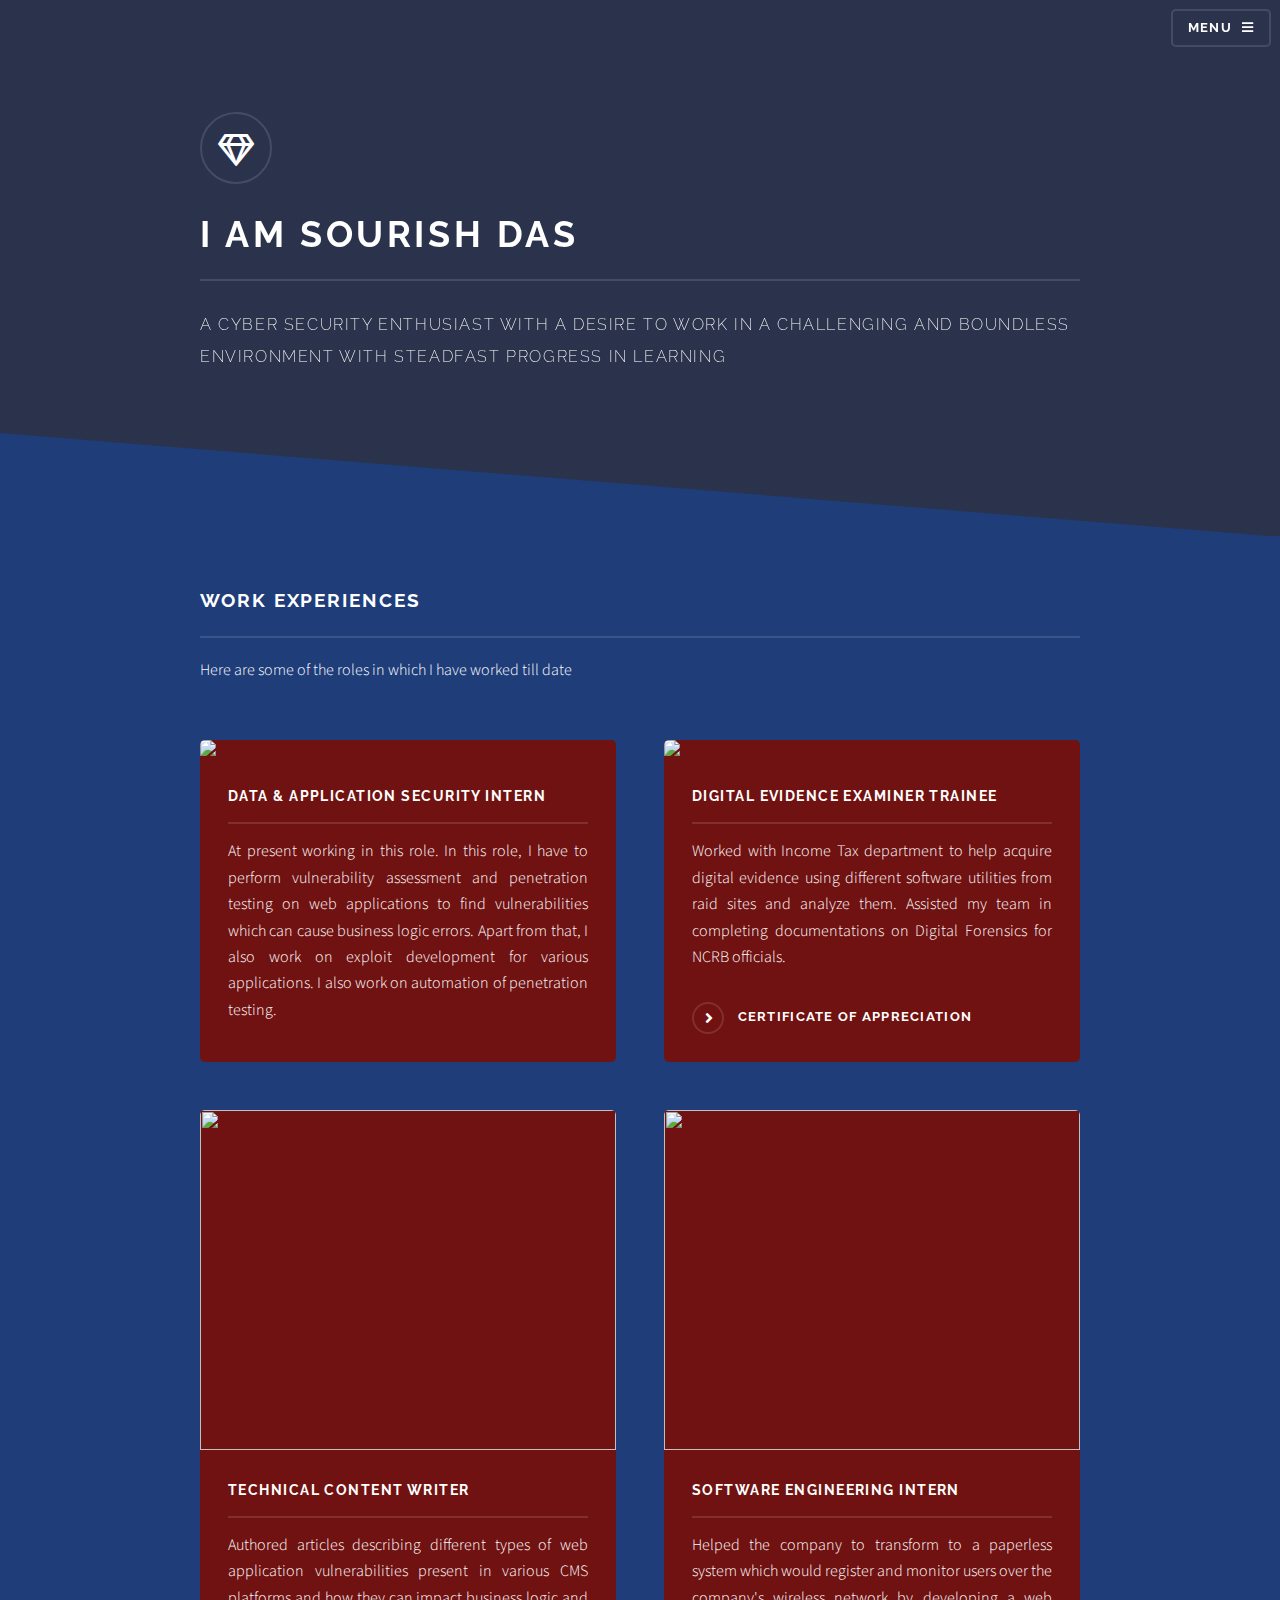
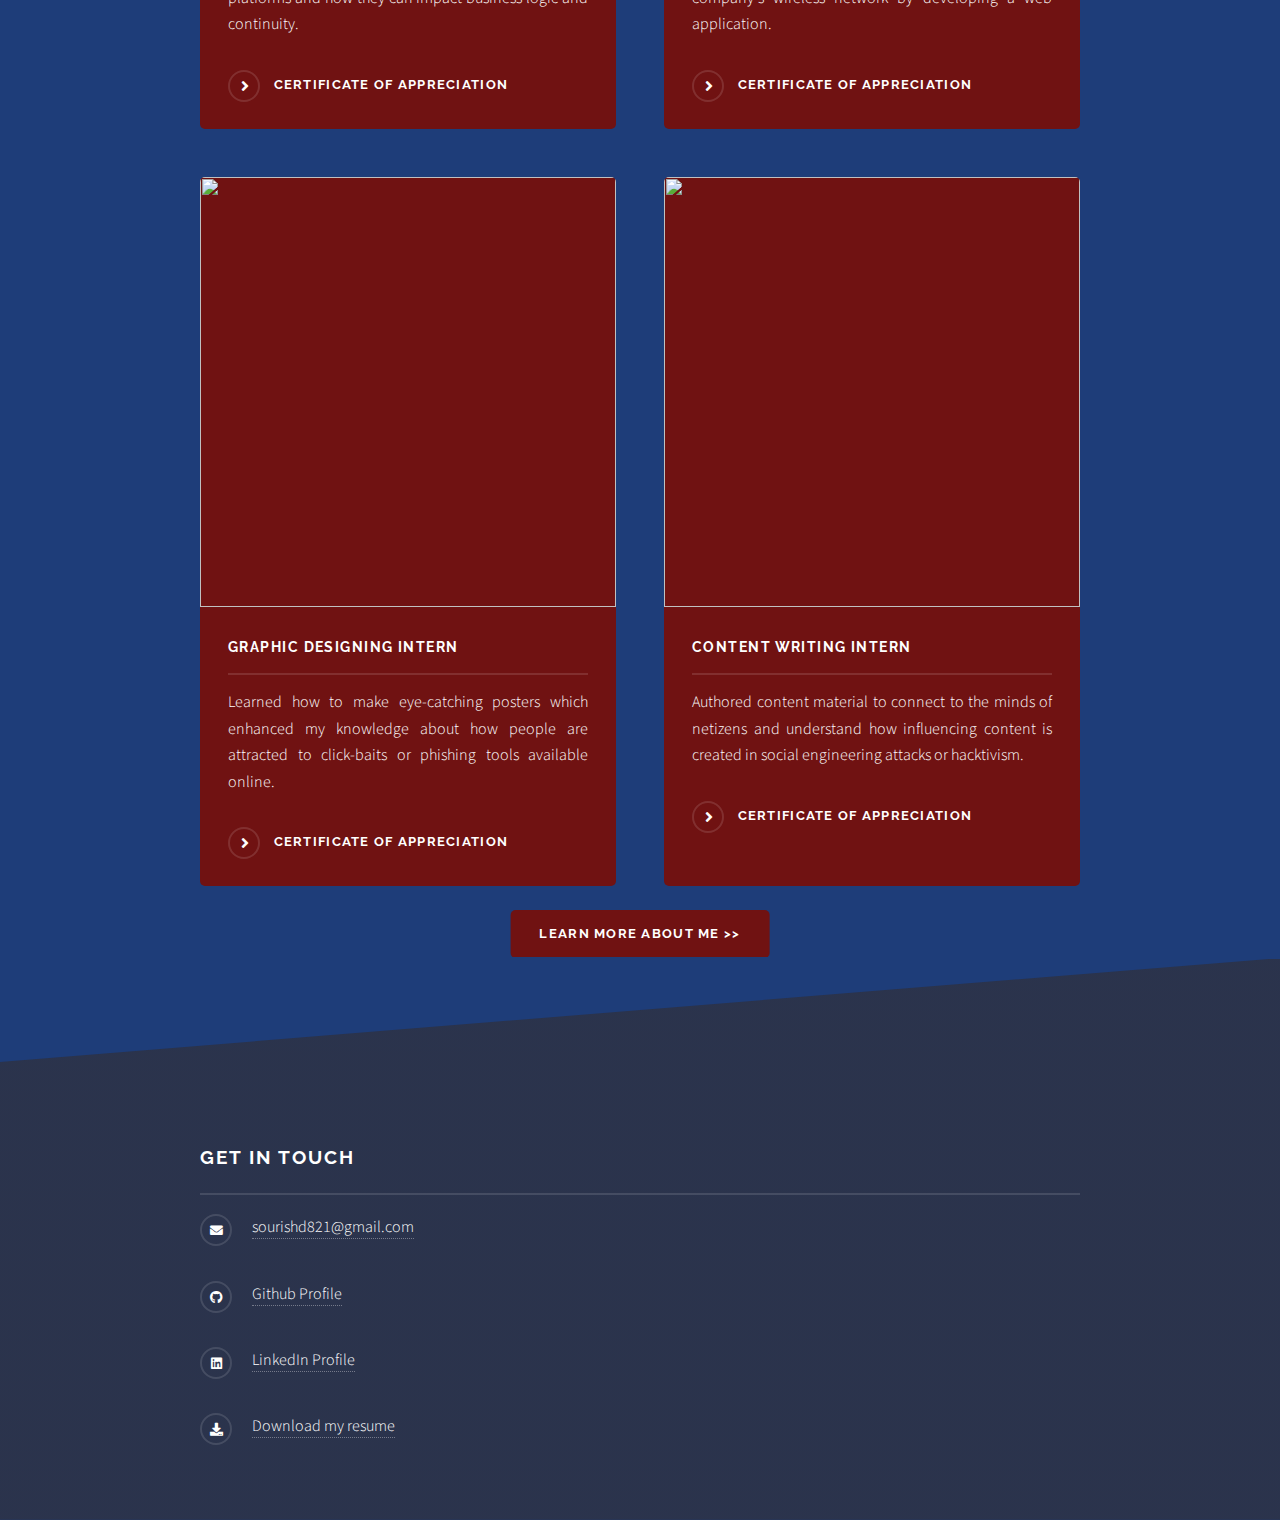
==== index.html @ 416f577c "Initial files" ====
<!DOCTYPE HTML>
<html>
	<head>
		<title>Sourish Das | Digital Portfolio</title>
		<meta charset="utf-8" />
		<meta name="viewport" content="width=device-width, initial-scale=1, user-scalable=no" />
		<link rel="stylesheet" href="assets/css/main.css" />
		<noscript><link rel="stylesheet" href="assets/css/noscript.css" /></noscript>
	</head>
	<body class="is-preload">
		<!-- Page Wrapper -->
		<div id="page-wrapper">
			<!-- Header -->
			<header id="header" class="alt">
				<h1><a href="index.html">Sourish Das | Homepage</a></h1>
				<nav><a href="#menu">Menu</a></nav>
			</header>
			<nav id="menu">
				<div class="inner">
					<h2>Menu</h2>
						<ul class="links">
							<li><a href="#">Homepage</a></li>
							<li><a href="education.html">Education and Position of Responsibilities</a></li>
							<li><a href="projects.html">Projects</a></li>
							<li><a href="certifications_skills.html">Skills and Certifications</a></li>
							<li><a href="volunteer.html">Volunteer Work</a></li>
						</ul>
						<a href="#" class="close">Close</a>
				</div>
			</nav>

			<!-- Banner -->
			<section id="banner">
				<div class="inner">
					<div class="logo"><span class="icon fa-gem"></span></div>
						<h2>I am Sourish Das</h2>
						<p>A cyber security enthusiast with a desire to work in a challenging and boundless environment with steadfast progress in learning</p>
					</div>
				</section>

			<!-- Wrapper -->
			<!-- Four -->
				<section id="four" class="wrapper alt style1">
					<div class="inner">
						<h2 class="major">Work Experiences</h2>
							<p>Here are some of the roles in which I have worked till date</p>
							<section class="features">
								<article>
									<a href="#" class="image"><img src="images/ibm.jpg"/></a>
									<h3 class="major">Data & Application Security Intern</h3>
									<p id="description">At present working in this role. In this role, I have to perform vulnerability assessment and penetration testing on web applications to find vulnerabilities which can cause business logic errors. Apart from that, I also work on exploit development for various applications. I also work on automation of penetration testing.</p>
									<!-- <a href="documents/Internship Certificates_SysTools.jpg" class="special">Certificate of Appreciation</a> -->
								</article>
								<article>
									<a href="#" class="image"><img src="images/systools.jpg"/></a>
									<h3 class="major">Digital Evidence Examiner Trainee</h3>
									<p id="description">Worked with Income Tax department to help acquire digital evidence using different software utilities from raid sites and analyze them. Assisted my team in completing documentations on Digital Forensics for NCRB officials.</p>
									<a href="documents/Internship Certificates_SysTools.jpg" class="special">Certificate of Appreciation</a>
								</article>
								<article>
									<a href="#" class="image"><img src="images/astra.jpg" width="500" height="340"/></a>
									<h3 class="major">Technical Content Writer</h3>
									<p id="description">Authored articles describing different types of web application vulnerabilities present in various CMS platforms and how they can impact business logic and continuity.</p>
									<a href="documents/Astra Security Internship.pdf" class="special">Certificate of Appreciation</a>
								</article>
								<article>
									<a href="#" class="image"><img src="images/nic.jpg" height="340"/></a>
									<h3 class="major">Software Engineering Intern</h3>
									<p id="description">Helped the company to transform to a paperless system which would register and monitor users over the company's wireless network by developing a web application.</p>
									<a href="documents/NIC Internship Certificate.pdf" class="special">Certificate of Appreciation</a>
								</article>
								<article>
									<a href="#" class="image"><img src="images/peerxp.jpg" width="500" height="430"/></a>
									<h3 class="major">Graphic Designing Intern</h3>
									<p id="description">Learned how to make eye-catching posters which enhanced my knowledge about how people are attracted to click-baits or phishing tools available online.</p>
									<a href="documents/PeerXP Internship.pdf" class="special">Certificate of Appreciation</a>
								</article>
								<article>
									<a href="#" class="image"><img src="images/shamoor.jpg" width="500" height="430"/></a>
									<h3 class="major">Content Writing Intern</h3>
									<p id="description">Authored content material to connect to the minds of netizens and understand how influencing content is created in social engineering attacks or hacktivism.</p>
									<a href="documents/Shamoor Internship.pdf" class="special">Certificate of Appreciation</a>
								</article>
								<a href="#menu" class="button primary" style="margin:0;position:absolute;top:98.8%;left:50%;-ms-transform: translate(-50%,-50%); transform: translate(-50%,-50%);">Learn more about me >></a>
							</section>
					</div>
					
				</section>
				
				</section>

				<!-- Footer -->
					<section id="footer">
						<div class="inner">
							<h2 class="major">Get in touch</h2>
							<ul class="contact">
								<li class="icon solid fa-envelope"><a href="mailto:sourishd21@gmail.com">sourishd821@gmail.com</a></li>
								<li class="icon brands fa-github"><a href="https://www.github.com/sdas-ghub98">Github Profile</a></li>
								<li class="icon brands fa-linkedin"><a href="https://www.linkedin.com/in/sclandestined">LinkedIn Profile</a></li>
								<li class="icon solid fa-download"><a href="documents/CV 2020.pdf">Download my resume</a></li>
						</div>
					</section>

			</div>

		<!-- Scripts -->
			<script src="assets/js/jquery.min.js"></script>
			<script src="assets/js/jquery.scrollex.min.js"></script>
			<script src="assets/js/browser.min.js"></script>
			<script src="assets/js/breakpoints.min.js"></script>
			<script src="assets/js/util.js"></script>
			<script src="assets/js/main.js"></script>

	</body>
</html>
---- assets/css/main.css ----
@import url(fontawesome-all.min.css);
@import url("https://fonts.googleapis.com/css?family=Raleway:200,700|Source+Sans+Pro:300,600,300italic,600italic");

html, body, div, span, applet, object,
iframe, h1, h2, h3, h4, h5, h6, p, blockquote,
pre, a, abbr, acronym, address, big, cite,
code, del, dfn, em, img, ins, kbd, q, s, samp,
small, strike, strong, sub, sup, tt, var, b,
u, i, center, dl, dt, dd, ol, ul, li, fieldset,
form, label, legend, table, caption, tbody,
tfoot, thead, tr, th, td, article, aside,
canvas, details, embed, figure, figcaption,
footer, header, hgroup, menu, nav, output, ruby,
section, summary, time, mark, audio, video {
	margin: 0;
	padding: 0;
	border: 0;
	font-size: 100%;
	font: inherit;
	vertical-align: baseline;}

article, aside, details, figcaption, figure,
footer, header, hgroup, menu, nav, section {
	display: block;}

body {
	line-height: 1;
}

ol, ul {
	list-style: none;
}

blockquote, q {
	quotes: none;
}

	blockquote:before, blockquote:after, q:before, q:after {
		content: '';
		content: none;
	}

table {
	border-collapse: collapse;
	border-spacing: 0;
}

body {
	-webkit-text-size-adjust: none;
}

#description
{
	text-align: justify;
}

mark {
	background-color: transparent;
	color: inherit;
}

input::-moz-focus-inner {
	border: 0;
	padding: 0;
}

input, select, textarea {
	-moz-appearance: none;
	-webkit-appearance: none;
	-ms-appearance: none;
	appearance: none;
}

/* Basic */

	@-ms-viewport {
		width: device-width;
	}

	body {
		-ms-overflow-style: scrollbar;
	}

	@media screen and (max-width: 480px) {

		html, body {
			min-width: 320px;
		}

	}

	html {
		box-sizing: border-box;
	}

	*, *:before, *:after {
		box-sizing: inherit;
	}

	body {
		background-color: #1e3d79;
		background-image: linear-gradient(to top, rgba(46, 49, 65, 0.8), rgba(46, 49, 65, 0.8)), url("../../images/background.jpg");
		background-size: auto,
 cover;
		background-attachment: fixed,
 fixed;
		background-position: center,
 center;
	}

		body.is-preload *, body.is-preload *:before, body.is-preload *:after {
			-moz-animation: none !important;
			-webkit-animation: none !important;
			-ms-animation: none !important;
			animation: none !important;
			-moz-transition: none !important;
			-webkit-transition: none !important;
			-ms-transition: none !important;
			transition: none !important;
		}

/* Type */

	body, input, select, textarea {
		color: #ffffff;
		font-family: "Source Sans Pro", Helvetica, sans-serif;
		font-size: 16.5pt;
		font-weight: 300;
		line-height: 1.65;
	}

		@media screen and (max-width: 1680px) {

			body, input, select, textarea {
				font-size: 13pt;
			}

		}

		@media screen and (max-width: 1280px) {

			body, input, select, textarea {
				font-size: 12pt;
			}

		}

		@media screen and (max-width: 980px) {

			body, input, select, textarea {
				font-size: 12pt;
			}

		}

		@media screen and (max-width: 736px) {

			body, input, select, textarea {
				font-size: 12pt;
			}

		}

		@media screen and (max-width: 480px) {

			body, input, select, textarea {
				font-size: 12pt;
			}

		}

	a {
		-moz-transition: color 0.2s ease-in-out, border-bottom-color 0.2s ease-in-out;
		-webkit-transition: color 0.2s ease-in-out, border-bottom-color 0.2s ease-in-out;
		-ms-transition: color 0.2s ease-in-out, border-bottom-color 0.2s ease-in-out;
		transition: color 0.2s ease-in-out, border-bottom-color 0.2s ease-in-out;
		border-bottom: dotted 1px rgba(255, 255, 255, 0.35);
		color: #ffffff;
		text-decoration: none;
	}

		a:hover {
			border-bottom-color: transparent;
			color: #ffffff !important;
		}

		a.special:not(.button) {
			text-decoration: none;
			border-bottom: 0;
			display: block;
			font-family: Raleway, Helvetica, sans-serif;
			font-size: 0.8em;
			font-weight: 700;
			letter-spacing: 0.1em;
			margin: 0 0 2em 0;
			text-transform: uppercase;
		}

			a.special:not(.button):before {
				-moz-osx-font-smoothing: grayscale;
				-webkit-font-smoothing: antialiased;
				display: inline-block;
				font-style: normal;
				font-variant: normal;
				text-rendering: auto;
				line-height: 1;
				text-transform: none !important;
				font-family: 'Font Awesome 5 Free';
				font-weight: 900;
			}

			a.special:not(.button):before {
				-moz-transition: background-color 0.2s ease-in-out;
				-webkit-transition: background-color 0.2s ease-in-out;
				-ms-transition: background-color 0.2s ease-in-out;
				transition: background-color 0.2s ease-in-out;
				border-radius: 100%;
				border: solid 2px rgba(255, 255, 255, 0.125);
				content: '\f105';
				display: inline-block;
				font-size: 1.25em;
				height: 2em;
				line-height: 1.75em;
				margin-right: 0.85em;
				text-align: center;
				text-indent: 0.15em;
				vertical-align: middle;
				width: 2em;
			}

			a.special:not(.button):hover:before {
				background-color: rgba(255, 255, 255, 0.025);
			}

			a.special:not(.button):active:before {
				background-color: rgba(255, 255, 255, 0.075);
			}

	strong, b {
		color: #ffffff;
		font-weight: 600;
	}

	em, i {
		font-style: italic;
	}

	p {
		margin: 0 0 2em 0;
	}

	h1, h2, h3, h4, h5, h6 {
		color: #ffffff;
		font-family: Raleway, Helvetica, sans-serif;
		font-weight: 700;
		letter-spacing: 0.1em;
		margin: 0 0 1em 0;
		text-transform: uppercase;
	}

		h1 a, h2 a, h3 a, h4 a, h5 a, h6 a {
			color: inherit;
			text-decoration: none;
			border-bottom: 0;
		}

		h1 span, h2 span, h3 span, h4 span, h5 span, h6 span {
			font-weight: 200;
		}

		h1.major, h2.major, h3.major, h4.major, h5.major, h6.major {
			padding-bottom: 1em;
			border-bottom: solid 2px rgba(255, 255, 255, 0.125);
		}

	h2 {
		font-size: 1.2em;
	}

	h3 {
		font-size: 0.9em;
	}

	h4 {
		font-size: 0.7em;
	}

	h5 {
		font-size: 0.7em;
	}

	h6 {
		font-size: 0.7em;
	}

	@media screen and (max-width: 736px) {

		h2 {
			font-size: 1em;
		}

		h3 {
			font-size: 0.8em;
		}

	}

	sub {
		font-size: 0.8em;
		position: relative;
		top: 0.5em;
	}

	sup {
		font-size: 0.8em;
		position: relative;
		top: -0.5em;
	}

	blockquote {
		border-left: solid 4px rgba(255, 255, 255, 0.125);
		font-style: italic;
		margin: 0 0 2em 0;
		padding: 0.5em 0 0.5em 2em;
	}

	code {
		background: rgba(255, 255, 255, 0.025);
		border-radius: 5px;
		border: solid 2px rgba(255, 255, 255, 0.125);
		font-family: "Courier New", monospace;
		font-size: 0.9em;
		margin: 0 0.25em;
		padding: 0.25em 0.65em;
	}

	pre {
		-webkit-overflow-scrolling: touch;
		font-family: "Courier New", monospace;
		font-size: 0.9em;
		margin: 0 0 2em 0;
	}

		pre code {
			display: block;
			line-height: 1.75em;
			padding: 1em 1.5em;
			overflow-x: auto;
		}

	hr {
		border: 0;
		border-bottom: solid 2px rgba(255, 255, 255, 0.125);
		margin: 2.5em 0;
	}

		hr.major {
			margin: 4em 0;
		}

	.align-left {
		text-align: left;
	}

	.align-center {
		text-align: center;
	}

	.align-right {
		text-align: right;
	}

/* Row */

	.row {
		display: flex;
		flex-wrap: wrap;
		box-sizing: border-box;
		align-items: stretch;
	}

		.row > * {
			box-sizing: border-box;
		}

		.row.gtr-uniform > * > :last-child {
			margin-bottom: 0;
		}

		.row.aln-left {
			justify-content: flex-start;
		}

		.row.aln-center {
			justify-content: center;
		}

		.row.aln-right {
			justify-content: flex-end;
		}

		.row.aln-top {
			align-items: flex-start;
		}

		.row.aln-middle {
			align-items: center;
		}

		.row.aln-bottom {
			align-items: flex-end;
		}

		.row > .imp {
			order: -1;
		}

		.row > .col-1 {
			width: 8.33333%;
		}

		.row > .off-1 {
			margin-left: 8.33333%;
		}

		.row > .col-2 {
			width: 16.66667%;
		}

		.row > .off-2 {
			margin-left: 16.66667%;
		}

		.row > .col-3 {
			width: 25%;
		}

		.row > .off-3 {
			margin-left: 25%;
		}

		.row > .col-4 {
			width: 33.33333%;
		}

		.row > .off-4 {
			margin-left: 33.33333%;
		}

		.row > .col-5 {
			width: 41.66667%;
		}

		.row > .off-5 {
			margin-left: 41.66667%;
		}

		.row > .col-6 {
			width: 50%;
		}

		.row > .off-6 {
			margin-left: 50%;
		}

		.row > .col-7 {
			width: 58.33333%;
		}

		.row > .off-7 {
			margin-left: 58.33333%;
		}

		.row > .col-8 {
			width: 66.66667%;
		}

		.row > .off-8 {
			margin-left: 66.66667%;
		}

		.row > .col-9 {
			width: 75%;
		}

		.row > .off-9 {
			margin-left: 75%;
		}

		.row > .col-10 {
			width: 83.33333%;
		}

		.row > .off-10 {
			margin-left: 83.33333%;
		}

		.row > .col-11 {
			width: 91.66667%;
		}

		.row > .off-11 {
			margin-left: 91.66667%;
		}

		.row > .col-12 {
			width: 100%;
		}

		.row > .off-12 {
			margin-left: 100%;
		}

		.row.gtr-0 {
			margin-top: 0;
			margin-left: 0em;
		}

			.row.gtr-0 > * {
				padding: 0 0 0 0em;
			}

			.row.gtr-0.gtr-uniform {
				margin-top: 0em;
			}

				.row.gtr-0.gtr-uniform > * {
					padding-top: 0em;
				}

		.row.gtr-25 {
			margin-top: 0;
			margin-left: -0.4375em;
		}

			.row.gtr-25 > * {
				padding: 0 0 0 0.4375em;
			}

			.row.gtr-25.gtr-uniform {
				margin-top: -0.4375em;
			}

				.row.gtr-25.gtr-uniform > * {
					padding-top: 0.4375em;
				}

		.row.gtr-50 {
			margin-top: 0;
			margin-left: -0.875em;
		}

			.row.gtr-50 > * {
				padding: 0 0 0 0.875em;
			}

			.row.gtr-50.gtr-uniform {
				margin-top: -0.875em;
			}

				.row.gtr-50.gtr-uniform > * {
					padding-top: 0.875em;
				}

		.row {
			margin-top: 0;
			margin-left: -1.75em;
		}

			.row > * {
				padding: 0 0 0 1.75em;
			}

			.row.gtr-uniform {
				margin-top: -1.75em;
			}

				.row.gtr-uniform > * {
					padding-top: 1.75em;
				}

		.row.gtr-150 {
			margin-top: 0;
			margin-left: -2.625em;
		}

			.row.gtr-150 > * {
				padding: 0 0 0 2.625em;
			}

			.row.gtr-150.gtr-uniform {
				margin-top: -2.625em;
			}

				.row.gtr-150.gtr-uniform > * {
					padding-top: 2.625em;
				}

		.row.gtr-200 {
			margin-top: 0;
			margin-left: -3.5em;
		}

			.row.gtr-200 > * {
				padding: 0 0 0 3.5em;
			}

			.row.gtr-200.gtr-uniform {
				margin-top: -3.5em;
			}

				.row.gtr-200.gtr-uniform > * {
					padding-top: 3.5em;
				}

		@media screen and (max-width: 1680px) {

			.row {
				display: flex;
				flex-wrap: wrap;
				box-sizing: border-box;
				align-items: stretch;
			}

				.row > * {
					box-sizing: border-box;
				}

				.row.gtr-uniform > * > :last-child {
					margin-bottom: 0;
				}

				.row.aln-left {
					justify-content: flex-start;
				}

				.row.aln-center {
					justify-content: center;
				}

				.row.aln-right {
					justify-content: flex-end;
				}

				.row.aln-top {
					align-items: flex-start;
				}

				.row.aln-middle {
					align-items: center;
				}

				.row.aln-bottom {
					align-items: flex-end;
				}

				.row > .imp-xlarge {
					order: -1;
				}

				.row > .col-1-xlarge {
					width: 8.33333%;
				}

				.row > .off-1-xlarge {
					margin-left: 8.33333%;
				}

				.row > .col-2-xlarge {
					width: 16.66667%;
				}

				.row > .off-2-xlarge {
					margin-left: 16.66667%;
				}

				.row > .col-3-xlarge {
					width: 25%;
				}

				.row > .off-3-xlarge {
					margin-left: 25%;
				}

				.row > .col-4-xlarge {
					width: 33.33333%;
				}

				.row > .off-4-xlarge {
					margin-left: 33.33333%;
				}

				.row > .col-5-xlarge {
					width: 41.66667%;
				}

				.row > .off-5-xlarge {
					margin-left: 41.66667%;
				}

				.row > .col-6-xlarge {
					width: 50%;
				}

				.row > .off-6-xlarge {
					margin-left: 50%;
				}

				.row > .col-7-xlarge {
					width: 58.33333%;
				}

				.row > .off-7-xlarge {
					margin-left: 58.33333%;
				}

				.row > .col-8-xlarge {
					width: 66.66667%;
				}

				.row > .off-8-xlarge {
					margin-left: 66.66667%;
				}

				.row > .col-9-xlarge {
					width: 75%;
				}

				.row > .off-9-xlarge {
					margin-left: 75%;
				}

				.row > .col-10-xlarge {
					width: 83.33333%;
				}

				.row > .off-10-xlarge {
					margin-left: 83.33333%;
				}

				.row > .col-11-xlarge {
					width: 91.66667%;
				}

				.row > .off-11-xlarge {
					margin-left: 91.66667%;
				}

				.row > .col-12-xlarge {
					width: 100%;
				}

				.row > .off-12-xlarge {
					margin-left: 100%;
				}

				.row.gtr-0 {
					margin-top: 0;
					margin-left: 0em;
				}

					.row.gtr-0 > * {
						padding: 0 0 0 0em;
					}

					.row.gtr-0.gtr-uniform {
						margin-top: 0em;
					}

						.row.gtr-0.gtr-uniform > * {
							padding-top: 0em;
						}

				.row.gtr-25 {
					margin-top: 0;
					margin-left: -0.4375em;
				}

					.row.gtr-25 > * {
						padding: 0 0 0 0.4375em;
					}

					.row.gtr-25.gtr-uniform {
						margin-top: -0.4375em;
					}

						.row.gtr-25.gtr-uniform > * {
							padding-top: 0.4375em;
						}

				.row.gtr-50 {
					margin-top: 0;
					margin-left: -0.875em;
				}

					.row.gtr-50 > * {
						padding: 0 0 0 0.875em;
					}

					.row.gtr-50.gtr-uniform {
						margin-top: -0.875em;
					}

						.row.gtr-50.gtr-uniform > * {
							padding-top: 0.875em;
						}

				.row {
					margin-top: 0;
					margin-left: -1.75em;
				}

					.row > * {
						padding: 0 0 0 1.75em;
					}

					.row.gtr-uniform {
						margin-top: -1.75em;
					}

						.row.gtr-uniform > * {
							padding-top: 1.75em;
						}

				.row.gtr-150 {
					margin-top: 0;
					margin-left: -2.625em;
				}

					.row.gtr-150 > * {
						padding: 0 0 0 2.625em;
					}

					.row.gtr-150.gtr-uniform {
						margin-top: -2.625em;
					}

						.row.gtr-150.gtr-uniform > * {
							padding-top: 2.625em;
						}

				.row.gtr-200 {
					margin-top: 0;
					margin-left: -3.5em;
				}

					.row.gtr-200 > * {
						padding: 0 0 0 3.5em;
					}

					.row.gtr-200.gtr-uniform {
						margin-top: -3.5em;
					}

						.row.gtr-200.gtr-uniform > * {
							padding-top: 3.5em;
						}

		}

		@media screen and (max-width: 1280px) {

			.row {
				display: flex;
				flex-wrap: wrap;
				box-sizing: border-box;
				align-items: stretch;
			}

				.row > * {
					box-sizing: border-box;
				}

				.row.gtr-uniform > * > :last-child {
					margin-bottom: 0;
				}

				.row.aln-left {
					justify-content: flex-start;
				}

				.row.aln-center {
					justify-content: center;
				}

				.row.aln-right {
					justify-content: flex-end;
				}

				.row.aln-top {
					align-items: flex-start;
				}

				.row.aln-middle {
					align-items: center;
				}

				.row.aln-bottom {
					align-items: flex-end;
				}

				.row > .imp-large {
					order: -1;
				}

				.row > .col-1-large {
					width: 8.33333%;
				}

				.row > .off-1-large {
					margin-left: 8.33333%;
				}

				.row > .col-2-large {
					width: 16.66667%;
				}

				.row > .off-2-large {
					margin-left: 16.66667%;
				}

				.row > .col-3-large {
					width: 25%;
				}

				.row > .off-3-large {
					margin-left: 25%;
				}

				.row > .col-4-large {
					width: 33.33333%;
				}

				.row > .off-4-large {
					margin-left: 33.33333%;
				}

				.row > .col-5-large {
					width: 41.66667%;
				}

				.row > .off-5-large {
					margin-left: 41.66667%;
				}

				.row > .col-6-large {
					width: 50%;
				}

				.row > .off-6-large {
					margin-left: 50%;
				}

				.row > .col-7-large {
					width: 58.33333%;
				}

				.row > .off-7-large {
					margin-left: 58.33333%;
				}

				.row > .col-8-large {
					width: 66.66667%;
				}

				.row > .off-8-large {
					margin-left: 66.66667%;
				}

				.row > .col-9-large {
					width: 75%;
				}

				.row > .off-9-large {
					margin-left: 75%;
				}

				.row > .col-10-large {
					width: 83.33333%;
				}

				.row > .off-10-large {
					margin-left: 83.33333%;
				}

				.row > .col-11-large {
					width: 91.66667%;
				}

				.row > .off-11-large {
					margin-left: 91.66667%;
				}

				.row > .col-12-large {
					width: 100%;
				}

				.row > .off-12-large {
					margin-left: 100%;
				}

				.row.gtr-0 {
					margin-top: 0;
					margin-left: 0em;
				}

					.row.gtr-0 > * {
						padding: 0 0 0 0em;
					}

					.row.gtr-0.gtr-uniform {
						margin-top: 0em;
					}

						.row.gtr-0.gtr-uniform > * {
							padding-top: 0em;
						}

				.row.gtr-25 {
					margin-top: 0;
					margin-left: -0.4375em;
				}

					.row.gtr-25 > * {
						padding: 0 0 0 0.4375em;
					}

					.row.gtr-25.gtr-uniform {
						margin-top: -0.4375em;
					}

						.row.gtr-25.gtr-uniform > * {
							padding-top: 0.4375em;
						}

				.row.gtr-50 {
					margin-top: 0;
					margin-left: -0.875em;
				}

					.row.gtr-50 > * {
						padding: 0 0 0 0.875em;
					}

					.row.gtr-50.gtr-uniform {
						margin-top: -0.875em;
					}

						.row.gtr-50.gtr-uniform > * {
							padding-top: 0.875em;
						}

				.row {
					margin-top: 0;
					margin-left: -1.75em;
				}

					.row > * {
						padding: 0 0 0 1.75em;
					}

					.row.gtr-uniform {
						margin-top: -1.75em;
					}

						.row.gtr-uniform > * {
							padding-top: 1.75em;
						}

				.row.gtr-150 {
					margin-top: 0;
					margin-left: -2.625em;
				}

					.row.gtr-150 > * {
						padding: 0 0 0 2.625em;
					}

					.row.gtr-150.gtr-uniform {
						margin-top: -2.625em;
					}

						.row.gtr-150.gtr-uniform > * {
							padding-top: 2.625em;
						}

				.row.gtr-200 {
					margin-top: 0;
					margin-left: -3.5em;
				}

					.row.gtr-200 > * {
						padding: 0 0 0 3.5em;
					}

					.row.gtr-200.gtr-uniform {
						margin-top: -3.5em;
					}

						.row.gtr-200.gtr-uniform > * {
							padding-top: 3.5em;
						}

		}

		@media screen and (max-width: 980px) {

			.row {
				display: flex;
				flex-wrap: wrap;
				box-sizing: border-box;
				align-items: stretch;
			}

				.row > * {
					box-sizing: border-box;
				}

				.row.gtr-uniform > * > :last-child {
					margin-bottom: 0;
				}

				.row.aln-left {
					justify-content: flex-start;
				}

				.row.aln-center {
					justify-content: center;
				}

				.row.aln-right {
					justify-content: flex-end;
				}

				.row.aln-top {
					align-items: flex-start;
				}

				.row.aln-middle {
					align-items: center;
				}

				.row.aln-bottom {
					align-items: flex-end;
				}

				.row > .imp-medium {
					order: -1;
				}

				.row > .col-1-medium {
					width: 8.33333%;
				}

				.row > .off-1-medium {
					margin-left: 8.33333%;
				}

				.row > .col-2-medium {
					width: 16.66667%;
				}

				.row > .off-2-medium {
					margin-left: 16.66667%;
				}

				.row > .col-3-medium {
					width: 25%;
				}

				.row > .off-3-medium {
					margin-left: 25%;
				}

				.row > .col-4-medium {
					width: 33.33333%;
				}

				.row > .off-4-medium {
					margin-left: 33.33333%;
				}

				.row > .col-5-medium {
					width: 41.66667%;
				}

				.row > .off-5-medium {
					margin-left: 41.66667%;
				}

				.row > .col-6-medium {
					width: 50%;
				}

				.row > .off-6-medium {
					margin-left: 50%;
				}

				.row > .col-7-medium {
					width: 58.33333%;
				}

				.row > .off-7-medium {
					margin-left: 58.33333%;
				}

				.row > .col-8-medium {
					width: 66.66667%;
				}

				.row > .off-8-medium {
					margin-left: 66.66667%;
				}

				.row > .col-9-medium {
					width: 75%;
				}

				.row > .off-9-medium {
					margin-left: 75%;
				}

				.row > .col-10-medium {
					width: 83.33333%;
				}

				.row > .off-10-medium {
					margin-left: 83.33333%;
				}

				.row > .col-11-medium {
					width: 91.66667%;
				}

				.row > .off-11-medium {
					margin-left: 91.66667%;
				}

				.row > .col-12-medium {
					width: 100%;
				}

				.row > .off-12-medium {
					margin-left: 100%;
				}

				.row.gtr-0 {
					margin-top: 0;
					margin-left: 0em;
				}

					.row.gtr-0 > * {
						padding: 0 0 0 0em;
					}

					.row.gtr-0.gtr-uniform {
						margin-top: 0em;
					}

						.row.gtr-0.gtr-uniform > * {
							padding-top: 0em;
						}

				.row.gtr-25 {
					margin-top: 0;
					margin-left: -0.4375em;
				}

					.row.gtr-25 > * {
						padding: 0 0 0 0.4375em;
					}

					.row.gtr-25.gtr-uniform {
						margin-top: -0.4375em;
					}

						.row.gtr-25.gtr-uniform > * {
							padding-top: 0.4375em;
						}

				.row.gtr-50 {
					margin-top: 0;
					margin-left: -0.875em;
				}

					.row.gtr-50 > * {
						padding: 0 0 0 0.875em;
					}

					.row.gtr-50.gtr-uniform {
						margin-top: -0.875em;
					}

						.row.gtr-50.gtr-uniform > * {
							padding-top: 0.875em;
						}

				.row {
					margin-top: 0;
					margin-left: -1.75em;
				}

					.row > * {
						padding: 0 0 0 1.75em;
					}

					.row.gtr-uniform {
						margin-top: -1.75em;
					}

						.row.gtr-uniform > * {
							padding-top: 1.75em;
						}

				.row.gtr-150 {
					margin-top: 0;
					margin-left: -2.625em;
				}

					.row.gtr-150 > * {
						padding: 0 0 0 2.625em;
					}

					.row.gtr-150.gtr-uniform {
						margin-top: -2.625em;
					}

						.row.gtr-150.gtr-uniform > * {
							padding-top: 2.625em;
						}

				.row.gtr-200 {
					margin-top: 0;
					margin-left: -3.5em;
				}

					.row.gtr-200 > * {
						padding: 0 0 0 3.5em;
					}

					.row.gtr-200.gtr-uniform {
						margin-top: -3.5em;
					}

						.row.gtr-200.gtr-uniform > * {
							padding-top: 3.5em;
						}

		}

		@media screen and (max-width: 736px) {

			.row {
				display: flex;
				flex-wrap: wrap;
				box-sizing: border-box;
				align-items: stretch;
			}

				.row > * {
					box-sizing: border-box;
				}

				.row.gtr-uniform > * > :last-child {
					margin-bottom: 0;
				}

				.row.aln-left {
					justify-content: flex-start;
				}

				.row.aln-center {
					justify-content: center;
				}

				.row.aln-right {
					justify-content: flex-end;
				}

				.row.aln-top {
					align-items: flex-start;
				}

				.row.aln-middle {
					align-items: center;
				}

				.row.aln-bottom {
					align-items: flex-end;
				}

				.row > .imp-small {
					order: -1;
				}

				.row > .col-1-small {
					width: 8.33333%;
				}

				.row > .off-1-small {
					margin-left: 8.33333%;
				}

				.row > .col-2-small {
					width: 16.66667%;
				}

				.row > .off-2-small {
					margin-left: 16.66667%;
				}

				.row > .col-3-small {
					width: 25%;
				}

				.row > .off-3-small {
					margin-left: 25%;
				}

				.row > .col-4-small {
					width: 33.33333%;
				}

				.row > .off-4-small {
					margin-left: 33.33333%;
				}

				.row > .col-5-small {
					width: 41.66667%;
				}

				.row > .off-5-small {
					margin-left: 41.66667%;
				}

				.row > .col-6-small {
					width: 50%;
				}

				.row > .off-6-small {
					margin-left: 50%;
				}

				.row > .col-7-small {
					width: 58.33333%;
				}

				.row > .off-7-small {
					margin-left: 58.33333%;
				}

				.row > .col-8-small {
					width: 66.66667%;
				}

				.row > .off-8-small {
					margin-left: 66.66667%;
				}

				.row > .col-9-small {
					width: 75%;
				}

				.row > .off-9-small {
					margin-left: 75%;
				}

				.row > .col-10-small {
					width: 83.33333%;
				}

				.row > .off-10-small {
					margin-left: 83.33333%;
				}

				.row > .col-11-small {
					width: 91.66667%;
				}

				.row > .off-11-small {
					margin-left: 91.66667%;
				}

				.row > .col-12-small {
					width: 100%;
				}

				.row > .off-12-small {
					margin-left: 100%;
				}

				.row.gtr-0 {
					margin-top: 0;
					margin-left: 0em;
				}

					.row.gtr-0 > * {
						padding: 0 0 0 0em;
					}

					.row.gtr-0.gtr-uniform {
						margin-top: 0em;
					}

						.row.gtr-0.gtr-uniform > * {
							padding-top: 0em;
						}

				.row.gtr-25 {
					margin-top: 0;
					margin-left: -0.3125em;
				}

					.row.gtr-25 > * {
						padding: 0 0 0 0.3125em;
					}

					.row.gtr-25.gtr-uniform {
						margin-top: -0.3125em;
					}

						.row.gtr-25.gtr-uniform > * {
							padding-top: 0.3125em;
						}

				.row.gtr-50 {
					margin-top: 0;
					margin-left: -0.625em;
				}

					.row.gtr-50 > * {
						padding: 0 0 0 0.625em;
					}

					.row.gtr-50.gtr-uniform {
						margin-top: -0.625em;
					}

						.row.gtr-50.gtr-uniform > * {
							padding-top: 0.625em;
						}

				.row {
					margin-top: 0;
					margin-left: -1.25em;
				}

					.row > * {
						padding: 0 0 0 1.25em;
					}

					.row.gtr-uniform {
						margin-top: -1.25em;
					}

						.row.gtr-uniform > * {
							padding-top: 1.25em;
						}

				.row.gtr-150 {
					margin-top: 0;
					margin-left: -1.875em;
				}

					.row.gtr-150 > * {
						padding: 0 0 0 1.875em;
					}

					.row.gtr-150.gtr-uniform {
						margin-top: -1.875em;
					}

						.row.gtr-150.gtr-uniform > * {
							padding-top: 1.875em;
						}

				.row.gtr-200 {
					margin-top: 0;
					margin-left: -2.5em;
				}

					.row.gtr-200 > * {
						padding: 0 0 0 2.5em;
					}

					.row.gtr-200.gtr-uniform {
						margin-top: -2.5em;
					}

						.row.gtr-200.gtr-uniform > * {
							padding-top: 2.5em;
						}

		}

		@media screen and (max-width: 480px) {

			.row {
				display: flex;
				flex-wrap: wrap;
				box-sizing: border-box;
				align-items: stretch;
			}

				.row > * {
					box-sizing: border-box;
				}

				.row.gtr-uniform > * > :last-child {
					margin-bottom: 0;
				}

				.row.aln-left {
					justify-content: flex-start;
				}

				.row.aln-center {
					justify-content: center;
				}

				.row.aln-right {
					justify-content: flex-end;
				}

				.row.aln-top {
					align-items: flex-start;
				}

				.row.aln-middle {
					align-items: center;
				}

				.row.aln-bottom {
					align-items: flex-end;
				}

				.row > .imp-xsmall {
					order: -1;
				}

				.row > .col-1-xsmall {
					width: 8.33333%;
				}

				.row > .off-1-xsmall {
					margin-left: 8.33333%;
				}

				.row > .col-2-xsmall {
					width: 16.66667%;
				}

				.row > .off-2-xsmall {
					margin-left: 16.66667%;
				}

				.row > .col-3-xsmall {
					width: 25%;
				}

				.row > .off-3-xsmall {
					margin-left: 25%;
				}

				.row > .col-4-xsmall {
					width: 33.33333%;
				}

				.row > .off-4-xsmall {
					margin-left: 33.33333%;
				}

				.row > .col-5-xsmall {
					width: 41.66667%;
				}

				.row > .off-5-xsmall {
					margin-left: 41.66667%;
				}

				.row > .col-6-xsmall {
					width: 50%;
				}

				.row > .off-6-xsmall {
					margin-left: 50%;
				}

				.row > .col-7-xsmall {
					width: 58.33333%;
				}

				.row > .off-7-xsmall {
					margin-left: 58.33333%;
				}

				.row > .col-8-xsmall {
					width: 66.66667%;
				}

				.row > .off-8-xsmall {
					margin-left: 66.66667%;
				}

				.row > .col-9-xsmall {
					width: 75%;
				}

				.row > .off-9-xsmall {
					margin-left: 75%;
				}

				.row > .col-10-xsmall {
					width: 83.33333%;
				}

				.row > .off-10-xsmall {
					margin-left: 83.33333%;
				}

				.row > .col-11-xsmall {
					width: 91.66667%;
				}

				.row > .off-11-xsmall {
					margin-left: 91.66667%;
				}

				.row > .col-12-xsmall {
					width: 100%;
				}

				.row > .off-12-xsmall {
					margin-left: 100%;
				}

				.row.gtr-0 {
					margin-top: 0;
					margin-left: 0em;
				}

					.row.gtr-0 > * {
						padding: 0 0 0 0em;
					}

					.row.gtr-0.gtr-uniform {
						margin-top: 0em;
					}

						.row.gtr-0.gtr-uniform > * {
							padding-top: 0em;
						}

				.row.gtr-25 {
					margin-top: 0;
					margin-left: -0.3125em;
				}

					.row.gtr-25 > * {
						padding: 0 0 0 0.3125em;
					}

					.row.gtr-25.gtr-uniform {
						margin-top: -0.3125em;
					}

						.row.gtr-25.gtr-uniform > * {
							padding-top: 0.3125em;
						}

				.row.gtr-50 {
					margin-top: 0;
					margin-left: -0.625em;
				}

					.row.gtr-50 > * {
						padding: 0 0 0 0.625em;
					}

					.row.gtr-50.gtr-uniform {
						margin-top: -0.625em;
					}

						.row.gtr-50.gtr-uniform > * {
							padding-top: 0.625em;
						}

				.row {
					margin-top: 0;
					margin-left: -1.25em;
				}

					.row > * {
						padding: 0 0 0 1.25em;
					}

					.row.gtr-uniform {
						margin-top: -1.25em;
					}

						.row.gtr-uniform > * {
							padding-top: 1.25em;
						}

				.row.gtr-150 {
					margin-top: 0;
					margin-left: -1.875em;
				}

					.row.gtr-150 > * {
						padding: 0 0 0 1.875em;
					}

					.row.gtr-150.gtr-uniform {
						margin-top: -1.875em;
					}

						.row.gtr-150.gtr-uniform > * {
							padding-top: 1.875em;
						}

				.row.gtr-200 {
					margin-top: 0;
					margin-left: -2.5em;
				}

					.row.gtr-200 > * {
						padding: 0 0 0 2.5em;
					}

					.row.gtr-200.gtr-uniform {
						margin-top: -2.5em;
					}

						.row.gtr-200.gtr-uniform > * {
							padding-top: 2.5em;
						}

		}

		@media screen and (max-width: 360px) {

			.row {
				display: flex;
				flex-wrap: wrap;
				box-sizing: border-box;
				align-items: stretch;
			}

				.row > * {
					box-sizing: border-box;
				}

				.row.gtr-uniform > * > :last-child {
					margin-bottom: 0;
				}

				.row.aln-left {
					justify-content: flex-start;
				}

				.row.aln-center {
					justify-content: center;
				}

				.row.aln-right {
					justify-content: flex-end;
				}

				.row.aln-top {
					align-items: flex-start;
				}

				.row.aln-middle {
					align-items: center;
				}

				.row.aln-bottom {
					align-items: flex-end;
				}

				.row > .imp-xxsmall {
					order: -1;
				}

				.row > .col-1-xxsmall {
					width: 8.33333%;
				}

				.row > .off-1-xxsmall {
					margin-left: 8.33333%;
				}

				.row > .col-2-xxsmall {
					width: 16.66667%;
				}

				.row > .off-2-xxsmall {
					margin-left: 16.66667%;
				}

				.row > .col-3-xxsmall {
					width: 25%;
				}

				.row > .off-3-xxsmall {
					margin-left: 25%;
				}

				.row > .col-4-xxsmall {
					width: 33.33333%;
				}

				.row > .off-4-xxsmall {
					margin-left: 33.33333%;
				}

				.row > .col-5-xxsmall {
					width: 41.66667%;
				}

				.row > .off-5-xxsmall {
					margin-left: 41.66667%;
				}

				.row > .col-6-xxsmall {
					width: 50%;
				}

				.row > .off-6-xxsmall {
					margin-left: 50%;
				}

				.row > .col-7-xxsmall {
					width: 58.33333%;
				}

				.row > .off-7-xxsmall {
					margin-left: 58.33333%;
				}

				.row > .col-8-xxsmall {
					width: 66.66667%;
				}

				.row > .off-8-xxsmall {
					margin-left: 66.66667%;
				}

				.row > .col-9-xxsmall {
					width: 75%;
				}

				.row > .off-9-xxsmall {
					margin-left: 75%;
				}

				.row > .col-10-xxsmall {
					width: 83.33333%;
				}

				.row > .off-10-xxsmall {
					margin-left: 83.33333%;
				}

				.row > .col-11-xxsmall {
					width: 91.66667%;
				}

				.row > .off-11-xxsmall {
					margin-left: 91.66667%;
				}

				.row > .col-12-xxsmall {
					width: 100%;
				}

				.row > .off-12-xxsmall {
					margin-left: 100%;
				}

				.row.gtr-0 {
					margin-top: 0;
					margin-left: 0em;
				}

					.row.gtr-0 > * {
						padding: 0 0 0 0em;
					}

					.row.gtr-0.gtr-uniform {
						margin-top: 0em;
					}

						.row.gtr-0.gtr-uniform > * {
							padding-top: 0em;
						}

				.row.gtr-25 {
					margin-top: 0;
					margin-left: -0.3125em;
				}

					.row.gtr-25 > * {
						padding: 0 0 0 0.3125em;
					}

					.row.gtr-25.gtr-uniform {
						margin-top: -0.3125em;
					}

						.row.gtr-25.gtr-uniform > * {
							padding-top: 0.3125em;
						}

				.row.gtr-50 {
					margin-top: 0;
					margin-left: -0.625em;
				}

					.row.gtr-50 > * {
						padding: 0 0 0 0.625em;
					}

					.row.gtr-50.gtr-uniform {
						margin-top: -0.625em;
					}

						.row.gtr-50.gtr-uniform > * {
							padding-top: 0.625em;
						}

				.row {
					margin-top: 0;
					margin-left: -1.25em;
				}

					.row > * {
						padding: 0 0 0 1.25em;
					}

					.row.gtr-uniform {
						margin-top: -1.25em;
					}

						.row.gtr-uniform > * {
							padding-top: 1.25em;
						}

				.row.gtr-150 {
					margin-top: 0;
					margin-left: -1.875em;
				}

					.row.gtr-150 > * {
						padding: 0 0 0 1.875em;
					}

					.row.gtr-150.gtr-uniform {
						margin-top: -1.875em;
					}

						.row.gtr-150.gtr-uniform > * {
							padding-top: 1.875em;
						}

				.row.gtr-200 {
					margin-top: 0;
					margin-left: -2.5em;
				}

					.row.gtr-200 > * {
						padding: 0 0 0 2.5em;
					}

					.row.gtr-200.gtr-uniform {
						margin-top: -2.5em;
					}

						.row.gtr-200.gtr-uniform > * {
							padding-top: 2.5em;
						}

		}

/* Section/Article */

	section.special, article.special {
		text-align: center;
	}

/* Form */

	form {
		margin: 0 0 2em 0;
	}

		form > :last-child {
			margin-bottom: 0;
		}

		form > .fields {
			display: -moz-flex;
			display: -webkit-flex;
			display: -ms-flex;
			display: flex;
			-moz-flex-wrap: wrap;
			-webkit-flex-wrap: wrap;
			-ms-flex-wrap: wrap;
			flex-wrap: wrap;
			width: calc(100% + 3em);
			margin: -1.5em 0 2em -1.5em;
		}

			form > .fields > .field {
				-moz-flex-grow: 0;
				-webkit-flex-grow: 0;
				-ms-flex-grow: 0;
				flex-grow: 0;
				-moz-flex-shrink: 0;
				-webkit-flex-shrink: 0;
				-ms-flex-shrink: 0;
				flex-shrink: 0;
				padding: 1.5em 0 0 1.5em;
				width: calc(100% - 1.5em);
			}

				form > .fields > .field.half {
					width: calc(50% - 0.75em);
				}

				form > .fields > .field.third {
					width: calc(100%/3 - 0.5em);
				}

				form > .fields > .field.quarter {
					width: calc(25% - 0.375em);
				}

		@media screen and (max-width: 480px) {

			form > .fields {
				width: calc(100% + 3em);
				margin: -1.5em 0 2em -1.5em;
			}

				form > .fields > .field {
					padding: 1.5em 0 0 1.5em;
					width: calc(100% - 1.5em);
				}

					form > .fields > .field.half {
						width: calc(100% - 1.5em);
					}

					form > .fields > .field.third {
						width: calc(100% - 1.5em);
					}

					form > .fields > .field.quarter {
						width: calc(100% - 1.5em);
					}

		}

	label {
		color: #ffffff;
		display: block;
		font-family: Raleway, Helvetica, sans-serif;
		font-size: 0.8em;
		font-weight: 700;
		letter-spacing: 0.1em;
		margin: 0 0 0.7em 0;
		text-transform: uppercase;
	}

	input[type="text"],
	input[type="password"],
	input[type="email"],
	input[type="tel"],
	select,
	textarea {
		-moz-appearance: none;
		-webkit-appearance: none;
		-ms-appearance: none;
		appearance: none;
		background: rgba(255, 255, 255, 0.025);
		border-radius: 5px;
		border: none;
		border: solid 2px rgba(255, 255, 255, 0.125);
		color: inherit;
		display: block;
		outline: 0;
		padding: 0 1em;
		text-decoration: none;
		width: 100%;
	}

		input[type="text"]:invalid,
		input[type="password"]:invalid,
		input[type="email"]:invalid,
		input[type="tel"]:invalid,
		select:invalid,
		textarea:invalid {
			box-shadow: none;
		}

		input[type="text"]:focus,
		input[type="password"]:focus,
		input[type="email"]:focus,
		input[type="tel"]:focus,
		select:focus,
		textarea:focus {
			border-color: #5b6ba6;
		}

	select {
		background-image: url("data:image/svg+xml;charset=utf8,%3Csvg xmlns='http://www.w3.org/2000/svg' width='40' height='40' preserveAspectRatio='none' viewBox='0 0 40 40'%3E%3Cpath d='M9.4,12.3l10.4,10.4l10.4-10.4c0.2-0.2,0.5-0.4,0.9-0.4c0.3,0,0.6,0.1,0.9,0.4l3.3,3.3c0.2,0.2,0.4,0.5,0.4,0.9 c0,0.4-0.1,0.6-0.4,0.9L20.7,31.9c-0.2,0.2-0.5,0.4-0.9,0.4c-0.3,0-0.6-0.1-0.9-0.4L4.3,17.3c-0.2-0.2-0.4-0.5-0.4-0.9 c0-0.4,0.1-0.6,0.4-0.9l3.3-3.3c0.2-0.2,0.5-0.4,0.9-0.4S9.1,12.1,9.4,12.3z' fill='rgba(255, 255, 255, 0.125)' /%3E%3C/svg%3E");
		background-size: 1.25rem;
		background-repeat: no-repeat;
		background-position: calc(100% - 1rem) center;
		height: 2.75em;
		padding-right: 2.75em;
		text-overflow: ellipsis;
	}

		select option {
			color: #ffffff;
			background: #1e3d79;
		}

		select:focus::-ms-value {
			background-color: transparent;
		}

		select::-ms-expand {
			display: none;
		}

	input[type="text"],
	input[type="password"],
	input[type="email"],
	select {
		height: 2.75em;
	}

	textarea {
		padding: 0.75em 1em;
	}

	input[type="checkbox"],
	input[type="radio"] {
		-moz-appearance: none;
		-webkit-appearance: none;
		-ms-appearance: none;
		appearance: none;
		display: block;
		float: left;
		margin-right: -2em;
		opacity: 0;
		width: 1em;
		z-index: -1;
	}

		input[type="checkbox"] + label,
		input[type="radio"] + label {
			text-decoration: none;
			color: #ffffff;
			cursor: pointer;
			display: inline-block;
			font-size: 1em;
			font-family: "Source Sans Pro", Helvetica, sans-serif;
			text-transform: none;
			letter-spacing: 0;
			font-weight: 300;
			padding-left: 2.4em;
			padding-right: 0.75em;
			position: relative;
		}

			input[type="checkbox"] + label:before,
			input[type="radio"] + label:before {
				-moz-osx-font-smoothing: grayscale;
				-webkit-font-smoothing: antialiased;
				display: inline-block;
				font-style: normal;
				font-variant: normal;
				text-rendering: auto;
				line-height: 1;
				text-transform: none !important;
				font-family: 'Font Awesome 5 Free';
				font-weight: 900;
			}

			input[type="checkbox"] + label:before,
			input[type="radio"] + label:before {
				background: rgba(255, 255, 255, 0.025);
				border-radius: 5px;
				border: solid 2px rgba(255, 255, 255, 0.125);
				content: '';
				display: inline-block;
				font-size: 0.8em;
				height: 2.0625em;
				left: 0;
				line-height: 2.0625em;
				position: absolute;
				text-align: center;
				top: 0;
				width: 2.0625em;
			}

		input[type="checkbox"]:checked + label:before,
		input[type="radio"]:checked + label:before {
			background: #ffffff;
			border-color: #ffffff;
			content: '\f00c';
			color: #1e3d79;
		}

		input[type="checkbox"]:focus + label:before,
		input[type="radio"]:focus + label:before {
			border-color: #1e3d79;
		}

	input[type="checkbox"] + label:before {
		border-radius: 5px;
	}

	input[type="radio"] + label:before {
		border-radius: 100%;
	}

	::-webkit-input-placeholder {
		color: rgba(255, 255, 255, 0.35) !important;
		opacity: 1.0;
	}

	:-moz-placeholder {
		color: rgba(255, 255, 255, 0.35) !important;
		opacity: 1.0;
	}

	::-moz-placeholder {
		color: rgba(255, 255, 255, 0.35) !important;
		opacity: 1.0;
	}

	:-ms-input-placeholder {
		color: rgba(255, 255, 255, 0.35) !important;
		opacity: 1.0;
	}

/* Box */

	.box {
		border-radius: 5px;
		border: solid 2px rgba(255, 255, 255, 0.125);
		margin-bottom: 2em;
		padding: 1.5em;
	}

		.box > :last-child,
		.box > :last-child > :last-child,
		.box > :last-child > :last-child > :last-child {
			margin-bottom: 0;
		}

		.box.alt {
			border: 0;
			border-radius: 0;
			padding: 0;
		}

/* Icon */

	.icon {
		text-decoration: none;
		border-bottom: none;
		position: relative;
	}

		.icon:before {
			-moz-osx-font-smoothing: grayscale;
			-webkit-font-smoothing: antialiased;
			display: inline-block;
			font-style: normal;
			font-variant: normal;
			text-rendering: auto;
			line-height: 1;
			text-transform: none !important;
			font-family: 'Font Awesome 5 Free';
			font-weight: 400;
		}

		.icon > .label {
			display: none;
		}

		.icon:before {
			line-height: inherit;
		}

		.icon.solid:before {
			font-weight: 900;
		}

		.icon.brands:before {
			font-family: 'Font Awesome 5 Brands';
		}

/* Image */

	.image {
		border-radius: 5px;
		border: 0;
		display: inline-block;
		position: relative;
	}

		.image img {
			border-radius: 5px;
			display: block;
		}

		.image.left, .image.right {
			max-width: 40%;
		}

			.image.left img, .image.right img {
				width: 100%;
			}

		.image.left {
			float: left;
			padding: 0 1.5em 1em 0;
			top: 0.25em;
		}

		.image.right {
			float: right;
			padding: 0 0 1em 1.5em;
			top: 0.25em;
		}

		.image.fit {
			display: block;
			margin: 0 0 2em 0;
			width: 100%;
		}

			.image.fit img {
				width: 100%;
			}

		.image.main {
			display: block;
			margin: 0 0 3em 0;
			width: 100%;
		}

			.image.main img {
				width: 100%;
			}

/* List */

	ol {
		list-style: decimal;
		margin: 0 0 2em 0;
		padding-left: 1.25em;
	}

		ol li {
			padding-left: 0.25em;
		}

	ul {
		list-style: disc;
		margin: 0 0 2em 0;
		padding-left: 1em;
	}

		ul li {
			padding-left: 0.5em;
		}

		ul.alt {
			list-style: none;
			padding-left: 0;
		}

			ul.alt li {
				border-top: solid 1px rgba(255, 255, 255, 0.125);
				padding: 0.5em 0;
			}

				ul.alt li:first-child {
					border-top: 0;
					padding-top: 0;
				}

	dl {
		margin: 0 0 2em 0;
	}

		dl dt {
			display: block;
			font-weight: 600;
			margin: 0 0 1em 0;
		}

		dl dd {
			margin-left: 2em;
		}

/* Actions */

	ul.actions {
		display: -moz-flex;
		display: -webkit-flex;
		display: -ms-flex;
		display: flex;
		cursor: default;
		list-style: none;
		margin-left: -1em;
		padding-left: 0;
	}

		ul.actions li {
			padding: 0 0 0 1em;
			vertical-align: middle;
		}

		ul.actions.special {
			-moz-justify-content: center;
			-webkit-justify-content: center;
			-ms-justify-content: center;
			justify-content: center;
			width: 100%;
			margin-left: 0;
		}

			ul.actions.special li:first-child {
				padding-left: 0;
			}

		ul.actions.stacked {
			-moz-flex-direction: column;
			-webkit-flex-direction: column;
			-ms-flex-direction: column;
			flex-direction: column;
			margin-left: 0;
		}

			ul.actions.stacked li {
				padding: 1.3em 0 0 0;
			}

				ul.actions.stacked li:first-child {
					padding-top: 0;
				}

		ul.actions.fit {
			width: calc(100% + 1em);
		}

			ul.actions.fit li {
				-moz-flex-grow: 1;
				-webkit-flex-grow: 1;
				-ms-flex-grow: 1;
				flex-grow: 1;
				-moz-flex-shrink: 1;
				-webkit-flex-shrink: 1;
				-ms-flex-shrink: 1;
				flex-shrink: 1;
				width: 100%;
			}

				ul.actions.fit li > * {
					width: 100%;
				}

			ul.actions.fit.stacked {
				width: 100%;
			}

		@media screen and (max-width: 480px) {

			ul.actions:not(.fixed) {
				-moz-flex-direction: column;
				-webkit-flex-direction: column;
				-ms-flex-direction: column;
				flex-direction: column;
				margin-left: 0;
				width: 100% !important;
			}

				ul.actions:not(.fixed) li {
					-moz-flex-grow: 1;
					-webkit-flex-grow: 1;
					-ms-flex-grow: 1;
					flex-grow: 1;
					-moz-flex-shrink: 1;
					-webkit-flex-shrink: 1;
					-ms-flex-shrink: 1;
					flex-shrink: 1;
					padding: 1em 0 0 0;
					text-align: center;
					width: 100%;
				}

					ul.actions:not(.fixed) li > * {
						width: 100%;
					}

					ul.actions:not(.fixed) li:first-child {
						padding-top: 0;
					}

					ul.actions:not(.fixed) li input[type="submit"],
					ul.actions:not(.fixed) li input[type="reset"],
					ul.actions:not(.fixed) li input[type="button"],
					ul.actions:not(.fixed) li button,
					ul.actions:not(.fixed) li .button {
						width: 100%;
					}

						ul.actions:not(.fixed) li input[type="submit"].icon:before,
						ul.actions:not(.fixed) li input[type="reset"].icon:before,
						ul.actions:not(.fixed) li input[type="button"].icon:before,
						ul.actions:not(.fixed) li button.icon:before,
						ul.actions:not(.fixed) li .button.icon:before {
							margin-left: -0.5rem;
						}

		}

/* Icons */

	ul.icons {
		cursor: default;
		list-style: none;
		padding-left: 0;
	}

		ul.icons li {
			display: inline-block;
			padding: 0 1em 0 0;
		}

			ul.icons li:last-child {
				padding-right: 0;
			}

			ul.icons li .icon:before {
				font-size: 1.25em;
			}

/* Contact */

	ul.contact {
		list-style: none;
		padding: 0;
	}

		ul.contact li {
			text-decoration: none;
			margin: 2.5em 0 0 0;
			padding: 0 0 0 3.25em;
			position: relative;
		}

			ul.contact li:before {
				-moz-osx-font-smoothing: grayscale;
				-webkit-font-smoothing: antialiased;
				display: inline-block;
				font-style: normal;
				font-variant: normal;
				text-rendering: auto;
				line-height: 1;
				text-transform: none !important;
				font-family: 'Font Awesome 5 Free';
				font-weight: 400;
			}

			ul.contact li:before {
				border-radius: 100%;
				border: solid 2px rgba(255, 255, 255, 0.125);
				display: inline-block;
				font-size: 0.8em;
				height: 2.5em;
				left: 0;
				line-height: 2.35em;
				position: absolute;
				text-align: center;
				top: 0;
				width: 2.5em;
			}

			ul.contact li:first-child {
				margin-top: 0;
			}

		@media screen and (max-width: 736px) {

			ul.contact li {
				margin: 1.5em 0 0 0;
			}

		}

/* Pagination */

	ul.pagination {
		cursor: default;
		list-style: none;
		padding-left: 0;
	}

		ul.pagination li {
			display: inline-block;
			padding-left: 0;
			vertical-align: middle;
		}

			ul.pagination li > .page {
				-moz-transition: background-color 0.2s ease-in-out, color 0.2s ease-in-out;
				-webkit-transition: background-color 0.2s ease-in-out, color 0.2s ease-in-out;
				-ms-transition: background-color 0.2s ease-in-out, color 0.2s ease-in-out;
				transition: background-color 0.2s ease-in-out, color 0.2s ease-in-out;
				border-bottom: 0;
				border-radius: 5px;
				display: inline-block;
				height: 1.5em;
				line-height: 1.5em;
				margin: 0 0.125em;
				min-width: 1.5em;
				padding: 0 0.5em;
				text-align: center;
			}

				ul.pagination li > .page:hover {
					background-color: rgba(255, 255, 255, 0.025);
				}

				ul.pagination li > .page.active {
					background-color: #6d6d6d;
				}

			ul.pagination li:first-child {
				padding-right: 0.75em;
			}

			ul.pagination li:last-child {
				padding-left: 0.75em;
			}

		@media screen and (max-width: 480px) {

			ul.pagination li:nth-child(n+2):nth-last-child(n+2) {
				display: none;
			}

			ul.pagination li .button {
				width: 100%;
			}

			ul.pagination li:first-child {
				width: calc(50% - 2px);
				text-align: left;
				padding-right: 0.325em;
			}

			ul.pagination li:last-child {
				width: calc(50% - 2px);
				text-align: right;
				padding-left: 0.325em;
			}

		}

/* Table */

	.table-wrapper {
		-webkit-overflow-scrolling: touch;
		overflow-x: auto;
	}

	table {
		margin: 0 0 2em 0;
		width: 100%;
	}

		table tbody tr {
			border: solid 1px rgba(255, 255, 255, 0.125);
			border-left: 0;
			border-right: 0;
		}

			table tbody tr:nth-child(2n + 1) {
				background-color: rgba(255, 255, 255, 0.025);
			}

		table td {
			padding: 0.75em 0.75em;
		}

		table th {
			color: #ffffff;
			font-size: 0.9em;
			font-weight: 600;
			padding: 0 0.75em 0.75em 0.75em;
			text-align: left;
		}

		table thead {
			border-bottom: solid 2px rgba(255, 255, 255, 0.125);
		}

		table tfoot {
			border-top: solid 2px rgba(255, 255, 255, 0.125);
		}

		table.alt {
			border-collapse: separate;
		}

			table.alt tbody tr td {
				border: solid 1px rgba(255, 255, 255, 0.125);
				border-left-width: 0;
				border-top-width: 0;
			}

				table.alt tbody tr td:first-child {
					border-left-width: 1px;
				}

			table.alt tbody tr:first-child td {
				border-top-width: 1px;
			}

			table.alt thead {
				border-bottom: 0;
			}

			table.alt tfoot {
				border-top: 0;
			}

/* Button */

	input[type="submit"],
	input[type="reset"],
	input[type="button"],
	button,
	.button {
		-moz-appearance: none;
		-webkit-appearance: none;
		-ms-appearance: none;
		appearance: none;
		-moz-transition: background-color 0.2s ease-in-out;
		-webkit-transition: background-color 0.2s ease-in-out;
		-ms-transition: background-color 0.2s ease-in-out;
		transition: background-color 0.2s ease-in-out;
		background-color: transparent;
		border-radius: 5px;
		border: 0;
		box-shadow: inset 0 0 0 2px rgba(255, 255, 255, 0.125);
		color: #ffffff !important;
		cursor: pointer;
		display: inline-block;
		font-family: Raleway, Helvetica, sans-serif;
		font-size: 0.8em;
		font-weight: 700;
		height: 3.75em;
		letter-spacing: 0.1em;
		line-height: 3.75em;
		padding: 0 2.25em;
		text-align: center;
		text-decoration: none;
		text-transform: uppercase;
		white-space: nowrap;
	}

		input[type="submit"]:hover,
		input[type="reset"]:hover,
		input[type="button"]:hover,
		button:hover,
		.button:hover {
			background-color: rgba(255, 255, 255, 0.025);
		}

		input[type="submit"]:active,
		input[type="reset"]:active,
		input[type="button"]:active,
		button:active,
		.button:active {
			background-color: rgba(255, 255, 255, 0.075);
		}

		input[type="submit"].icon:before,
		input[type="reset"].icon:before,
		input[type="button"].icon:before,
		button.icon:before,
		.button.icon:before {
			margin-right: 0.5em;
			color: rgba(255, 255, 255, 0.35);
		}

		input[type="submit"].primary,
		input[type="reset"].primary,
		input[type="button"].primary,
		button.primary,
		.button.primary {
			background-color: #701212;
			box-shadow: none;
		}

			input[type="submit"].primary:hover,
			input[type="reset"].primary:hover,
			input[type="button"].primary:hover,
			button.primary:hover,
			.button.primary:hover {
				background-color: #3f0a0a;
			}

			input[type="submit"].primary:active,
			input[type="reset"].primary:active,
			input[type="button"].primary:active,
			button.primary:active,
			.button.primary:active {
				background-color: #1e3d79;
			}

			input[type="submit"].primary.icon:before,
			input[type="reset"].primary.icon:before,
			input[type="button"].primary.icon:before,
			button.primary.icon:before,
			.button.primary.icon:before {
				color: #7985b0;
			}

		input[type="submit"].fit,
		input[type="reset"].fit,
		input[type="button"].fit,
		button.fit,
		.button.fit {
			width: 100%;
		}

		input[type="submit"].small,
		input[type="reset"].small,
		input[type="button"].small,
		button.small,
		.button.small {
			font-size: 0.6em;
		}

		input[type="submit"].large,
		input[type="reset"].large,
		input[type="button"].large,
		button.large,
		.button.large {
			font-size: 1em;
		}

		input[type="submit"].disabled, input[type="submit"]:disabled,
		input[type="reset"].disabled,
		input[type="reset"]:disabled,
		input[type="button"].disabled,
		input[type="button"]:disabled,
		button.disabled,
		button:disabled,
		.button.disabled,
		.button:disabled {
			opacity: 0.25;
		}

		@media screen and (max-width: 480px) {

			input[type="submit"],
			input[type="reset"],
			input[type="button"],
			button,
			.button {
				padding: 0;
			}

		}

/* Features */

	.features {
		display: -moz-flex;
		display: -webkit-flex;
		display: -ms-flex;
		display: flex;
		-moz-flex-wrap: wrap;
		-webkit-flex-wrap: wrap;
		-ms-flex-wrap: wrap;
		flex-wrap: wrap;
		margin: 0 0 2em 0;
	}

		.features article {
			padding: 1.75em 1.75em 0.1em 1.75em ;
			background-color: #701212;
			border-radius: 5px;
			margin: 1.5em 3em 1.5em 0;
			width: calc(50% - 1.5em);
		}

			.features article:nth-child(2n) {
				margin-right: 0;
			}

			.features article .image {
				border-radius: 5px 5px 0 0;
				display: block;
				margin-bottom: 1.75em;
				margin-left: -1.75em;
				margin-top: -1.75em;
				position: relative;
				width: calc(100% + 3.5em);
			}

				.features article .image img {
					border-radius: 5px 5px 0 0;
					width: 100%;
				}

		@media screen and (max-width: 980px) {

			.features article {
				margin: 1em 2em 1em 0;
				width: calc(50% - 1em);
			}

		}

		@media screen and (max-width: 736px) {

			.features article {
				padding: 1.5em 1.5em 0.1em 1.5em ;
				margin: 0.875em 1.75em 0.875em 0;
				width: calc(50% - 0.875em - 1px);
			}

				.features article .image {
					margin-bottom: 1.5em;
					margin-left: -1.5em;
					margin-top: -1.5em;
					width: calc(100% + 3em);
				}

		}

		@media screen and (max-width: 480px) {

			.features {
				display: block;
			}

				.features article {
					width: 100%;
					margin: 0 0 2em 0 !important;
				}

		}

/* Header */

	#header {
		-moz-transition: background-color 0.2s ease-in-out;
		-webkit-transition: background-color 0.2s ease-in-out;
		-ms-transition: background-color 0.2s ease-in-out;
		transition: background-color 0.2s ease-in-out;
		background-color: #1e3d79e3;
		height: 3.5em;
		left: 0;
		line-height: 3.5em;
		padding: 0 1.25em;
		position: fixed;
		top: 0;
		width: 100%;
		z-index: 10000;
	}

		#header h1 {
			-moz-transition: opacity 0.2s ease-in-out, visibility 0.2s;
			-webkit-transition: opacity 0.2s ease-in-out, visibility 0.2s;
			-ms-transition: opacity 0.2s ease-in-out, visibility 0.2s;
			transition: opacity 0.2s ease-in-out, visibility 0.2s;
			border-bottom: 0;
			font-size: 0.8em;
			margin-bottom: 0;
			opacity: 1;
			visibility: visible;
		}

			#header h1 a {
				border: 0;
			}

		#header nav {
			font-family: Raleway, Helvetica, sans-serif;
			font-size: 0.8em;
			font-weight: 700;
			height: 3em;
			letter-spacing: 0.1em;
			line-height: 3em;
			position: absolute;
			right: 0.7em;
			text-transform: uppercase;
			top: 0.7em;
		}

			#header nav a {
				border: 0;
				display: inline-block;
				padding: 0 1em;
			}

				#header nav a:before {
					float: right;
					margin-left: 0.75em;
				}

				#header nav a[href="#menu"] {
					text-decoration: none;
					-moz-transition: background-color 0.2s ease-in-out;
					-webkit-transition: background-color 0.2s ease-in-out;
					-ms-transition: background-color 0.2s ease-in-out;
					transition: background-color 0.2s ease-in-out;
					border-radius: 5px;
					box-shadow: inset 0 0 0 2px rgba(255, 255, 255, 0.125);
					padding: 0 1.35em;
				}

					#header nav a[href="#menu"]:before {
						-moz-osx-font-smoothing: grayscale;
						-webkit-font-smoothing: antialiased;
						display: inline-block;
						font-style: normal;
						font-variant: normal;
						text-rendering: auto;
						line-height: 1;
						text-transform: none !important;
						font-family: 'Font Awesome 5 Free';
						font-weight: 900;
					}

					#header nav a[href="#menu"]:before {
						content: '\f0c9';
						line-height: inherit;
					}

					#header nav a[href="#menu"]:hover {
						background-color: rgba(255, 255, 255, 0.025);
					}

					#header nav a[href="#menu"]:active {
						background-color: rgba(255, 255, 255, 0.075);
					}

		#header.alt {
			background-color: transparent;
		}

			#header.alt h1 {
				opacity: 0;
				visibility: hidden;
			}

		@media screen and (max-width: 736px) {

			#header {
				height: 2.75em;
				line-height: 2.75em;
			}

				#header nav {
					top: 0;
					right: 0;
					height: inherit;
					line-height: inherit;
				}

					#header nav a {
						height: inherit;
						line-height: inherit;
					}

						#header nav a[href="#menu"] {
							box-shadow: none;
							padding: 0 1em;
							border-radius: 0;
						}

							#header nav a[href="#menu"]:hover, #header nav a[href="#menu"]:active {
								background-color: inherit;
							}

		}

		@media screen and (max-width: 480px) {

			#header nav a[href="#menu"] {
				width: 4em;
				white-space: nowrap;
				text-indent: 4em;
				position: relative;
			}

				#header nav a[href="#menu"]:before {
					width: inherit;
					position: absolute;
					top: 0;
					left: 0;
					text-indent: 0;
					text-align: right;
					margin-left: 0;
					padding-right: 1.25em;
				}

		}

/* Menu */

	#page-wrapper {
		-moz-transition: -moz-filter 0.25s ease;
		-webkit-transition: -webkit-filter 0.25s ease;
		-ms-transition: -ms-filter 0.25s ease;
		transition: filter 0.25s ease;
	}

	#menu {
		-moz-align-items: center;
		-webkit-align-items: center;
		-ms-align-items: center;
		align-items: center;
		display: -moz-flex;
		display: -webkit-flex;
		display: -ms-flex;
		display: flex;
		-moz-justify-content: center;
		-webkit-justify-content: center;
		-ms-justify-content: center;
		justify-content: center;
		pointer-events: none;
		-moz-transition: opacity 0.35s ease, visibility 0.35s;
		-webkit-transition: opacity 0.35s ease, visibility 0.35s;
		-ms-transition: opacity 0.35s ease, visibility 0.35s;
		transition: opacity 0.35s ease, visibility 0.35s;
		-moz-user-select: none;
		-webkit-user-select: none;
		-ms-user-select: none;
		user-select: none;
		-webkit-tap-highlight-color: rgba(0, 0, 0, 0);
		background: rgba(46, 49, 65, 0.8);
		cursor: default;
		height: 100%;
		left: 0;
		opacity: 0;
		position: fixed;
		text-align: center;
		top: 0;
		visibility: hidden;
		width: 100%;
	}

		#menu .inner {
			padding: 2.5em 1.5em 0.5em 1.5em ;
			-moz-transform: translateY(0.5em);
			-webkit-transform: translateY(0.5em);
			-ms-transform: translateY(0.5em);
			transform: translateY(0.5em);
			-moz-transition: opacity 0.35s ease, -moz-transform 0.35s ease;
			-webkit-transition: opacity 0.35s ease, -webkit-transform 0.35s ease;
			-ms-transition: opacity 0.35s ease, -ms-transform 0.35s ease;
			transition: opacity 0.35s ease, transform 0.35s ease;
			-webkit-overflow-scrolling: touch;
			background: #1e3d79;
			border-radius: 5px;
			display: block;
			max-width: 100%;
			opacity: 0;
			position: relative;
			width: 18em;
		}

		#menu h2 {
			border-bottom: solid 2px rgba(255, 255, 255, 0.125);
			padding-bottom: 1em;
		}

		#menu .close {
			background-image: url("images/close.svg");
			background-position: 75% 25%;
			background-repeat: no-repeat;
			background-size: 2em 2em;
			border: 0;
			content: '';
			display: block;
			height: 4em;
			overflow: hidden;
			position: absolute;
			right: 0;
			text-align: center;
			text-indent: 4em;
			top: 0;
			width: 4em;
		}

		#menu .links {
			list-style: none;
			margin-bottom: 1.5em;
			padding: 0;
		}

			#menu .links li {
				padding: 0;
			}

				#menu .links li a {
					border-radius: 5px;
					border: 0;
					display: block;
					font-family: Raleway, Helvetica, sans-serif;
					font-size: 0.8em;
					font-weight: 200;
					letter-spacing: 0.1em;
					line-height: 1.85em;
					padding: 0.75em 0;
					text-transform: uppercase;
				}

					#menu .links li a:hover {
						background: #1e3d79;
					}

		@media screen and (max-width: 736px) {

			#menu .inner {
				max-height: 100%;
				overflow-y: auto;
				overflow-x: hidden;
			}

				#menu .inner .close {
					background-size: 1.5em 1.5em;
				}

		}

	body.is-menu-visible #page-wrapper {
		-moz-filter: blur(1.5px);
		-webkit-filter: blur(1.5px);
		-ms-filter: blur(1.5px);
		filter: blur(1.5px);
	}

	body.is-menu-visible #menu {
		pointer-events: auto;
		opacity: 1;
		visibility: visible;
	}

		body.is-menu-visible #menu .inner {
			-moz-transform: translateY(0);
			-webkit-transform: translateY(0);
			-ms-transform: translateY(0);
			transform: translateY(0);
			opacity: 1;
		}

/* Banner */

	#banner {
		padding: 10em 0 4.75em 0 ;
	}

		#banner .inner {
			margin: 0 auto;
			width: 55em;
		}

		#banner .logo {
			-moz-transition: opacity 2s ease, -moz-transform 1s ease;
			-webkit-transition: opacity 2s ease, -webkit-transform 1s ease;
			-ms-transition: opacity 2s ease, -ms-transform 1s ease;
			transition: opacity 2s ease, transform 1s ease;
			-moz-transform: translateY(0);
			-webkit-transform: translateY(0);
			-ms-transform: translateY(0);
			transform: translateY(0);
			opacity: 1;
			margin: 0 0 1.3em 0;
		}

			#banner .logo .icon {
				border-radius: 100%;
				border: solid 2px rgba(255, 255, 255, 0.125);
				cursor: default;
				display: inline-block;
				font-size: 2em;
				height: 2.25em;
				line-height: 2.25em;
				text-align: center;
				width: 2.25em;
			}

		#banner h2 {
			-moz-transition: opacity 0.5s ease, -moz-transform 0.5s ease, -moz-filter 0.25s ease;
			-webkit-transition: opacity 0.5s ease, -webkit-transform 0.5s ease, -webkit-filter 0.25s ease;
			-ms-transition: opacity 0.5s ease, -ms-transform 0.5s ease, -ms-filter 0.25s ease;
			transition: opacity 0.5s ease, transform 0.5s ease, filter 0.25s ease;
			-moz-transform: translateX(0);
			-webkit-transform: translateX(0);
			-ms-transform: translateX(0);
			transform: translateX(0);
			-moz-transition-delay: 0.65s;
			-webkit-transition-delay: 0.65s;
			-ms-transition-delay: 0.65s;
			transition-delay: 0.65s;
			-moz-filter: blur(0);
			-webkit-filter: blur(0);
			-ms-filter: blur(0);
			filter: blur(0);
			opacity: 1;
			border-bottom: solid 2px rgba(255, 255, 255, 0.125);
			font-size: 2.25em;
			margin-bottom: 0.8em;
			padding-bottom: 0.4em;
		}

		#banner p {
			-moz-transition: opacity 0.5s ease, -moz-transform 0.5s ease, -moz-filter 0.25s ease;
			-webkit-transition: opacity 0.5s ease, -webkit-transform 0.5s ease, -webkit-filter 0.25s ease;
			-ms-transition: opacity 0.5s ease, -ms-transform 0.5s ease, -ms-filter 0.25s ease;
			transition: opacity 0.5s ease, transform 0.5s ease, filter 0.25s ease;
			-moz-transform: translateX(0);
			-webkit-transform: translateX(0);
			-ms-transform: translateX(0);
			transform: translateX(0);
			-moz-transition-delay: 0.8s;
			-webkit-transition-delay: 0.8s;
			-ms-transition-delay: 0.8s;
			transition-delay: 0.8s;
			-moz-filter: blur(0);
			-webkit-filter: blur(0);
			-ms-filter: blur(0);
			filter: blur(0);
			opacity: 1;
			font-family: Raleway, Helvetica, sans-serif;
			font-size: 1em;
			font-weight: 200;
			letter-spacing: 0.1em;
			line-height: 2;
			text-transform: uppercase;
		}

		@media screen and (max-width: 1280px) {

			#banner {
				padding: 7em 0 8.25em 0 ;
				background-color: #1e3d79;
				background-image: linear-gradient(to top, rgba(46, 49, 65, 0.8), rgba(46, 49, 65, 0.8)), url("../../images/background.jpg");
				background-size: auto,
 cover;
				background-position: center,
 center;
				margin-bottom: -6.5em;
			}

		}

		@media screen and (max-width: 980px) {

			#banner {
				padding: 12em 3em 12.375em 3em ;
				margin-bottom: -4.75em;
			}

				#banner .inner {
					width: 100%;
				}

		}

		@media screen and (max-width: 736px) {

			#banner {
				padding: 5em 2em 4.25em 2em ;
				margin-bottom: -2.5em;
			}

				#banner .logo {
					margin: 0 0 1em 0;
				}

					#banner .logo .icon {
						font-size: 1.5em;
					}

				#banner h2 {
					font-size: 1.5em;
				}

				#banner p {
					font-size: 0.8em;
				}

		}

		body.is-preload #banner .logo {
			-moz-transform: translateY(0.5em);
			-webkit-transform: translateY(0.5em);
			-ms-transform: translateY(0.5em);
			transform: translateY(0.5em);
			opacity: 0;
		}

		body.is-preload #banner h2 {
			opacity: 0;
			-moz-transform: translateX(0.25em);
			-webkit-transform: translateX(0.25em);
			-ms-transform: translateX(0.25em);
			transform: translateX(0.25em);
			-moz-filter: blur(2px);
			-webkit-filter: blur(2px);
			-ms-filter: blur(2px);
			filter: blur(2px);
		}

		body.is-preload #banner p {
			opacity: 0;
			-moz-transform: translateX(0.5em);
			-webkit-transform: translateX(0.5em);
			-ms-transform: translateX(0.5em);
			transform: translateX(0.5em);
			-moz-filter: blur(2px);
			-webkit-filter: blur(2px);
			-ms-filter: blur(2px);
			filter: blur(2px);
		}

/* Wrapper */

	#wrapper > header {
		padding: 11em 0 2.25em 0 ;
	}

		#wrapper > header .inner {
			margin: 0 auto;
			width: 55em;
		}

		#wrapper > header h2 {
			border-bottom: solid 2px rgba(255, 255, 255, 0.125);
			font-size: 2em;
			margin-bottom: 0.8em;
			padding-bottom: 0.4em;
		}

		#wrapper > header p {
			font-family: Raleway, Helvetica, sans-serif;
			font-size: 1em;
			font-weight: 200;
			letter-spacing: 0.1em;
			line-height: 2;
			text-transform: uppercase;
		}

	@media screen and (max-width: 1280px) {

		#wrapper > header {
			padding: 9em 0 6.25em 0 ;
			background-color: #1e3d79;
			background-image: linear-gradient(to top, rgba(46, 49, 65, 0.8), rgba(46, 49, 65, 0.8)), url("../../images/background.jpg");
			background-size: auto,
 cover;
			background-position: center,
 0% 30%;
			margin-bottom: -6.5em;
		}

	}

	@media screen and (max-width: 980px) {

		#wrapper > header {
			padding: 11em 3em 7.375em 3em ;
			background-size: auto,
 cover;
			background-position: center,
 0% 0%;
			margin-bottom: -4.75em;
		}

			#wrapper > header .inner {
				width: 100%;
			}

	}

	@media screen and (max-width: 736px) {

		#wrapper > header {
			padding: 6.5em 2em 3em 2em ;
			background-size: auto,
 125%;
			margin-bottom: -2.5em;
		}

			#wrapper > header h2 {
				font-size: 1.25em;
			}

			#wrapper > header p {
				font-size: 0.8em;
			}

	}

	.wrapper {
		background-color: #1e3d79;
		margin: 6.5em 0;
		position: relative;
	}

		.wrapper:before, .wrapper:after {
			background-image: url("data:image/svg+xml;charset=utf8,%3Csvg xmlns='http://www.w3.org/2000/svg' width='100' height='100' viewBox='0 0 100 100' preserveAspectRatio='none'%3E%3Cpolygon points='0,100 100,0 100,100' style='fill:%231e3d79%3B' /%3E%3C/svg%3E");
		}

		.wrapper:before {
			box-shadow: inset 0 -1px 0 0 #1e3d79, 0 1px 0 0 #1e3d79;
		}

		.wrapper:after {
			box-shadow: inset 0 -1px 0 0 #1e3d79, 0 1px 0 0 #1e3d79;
		}

		.wrapper:before, .wrapper:after {
			background-repeat: no-repeat;
			background-size: 100% 100%;
			content: '';
			display: block;
			height: 6.5em;
			position: absolute;
			width: 100%;
		}

		.wrapper:before {
			left: 0;
			top: -6.5em;
		}

		.wrapper:after {
			-moz-transform: scaleY(-1);
			-webkit-transform: scaleY(-1);
			-ms-transform: scaleY(-1);
			transform: scaleY(-1);
			bottom: -6.5em;
			left: 0;
		}

		.wrapper.alt:before {
			-moz-transform: scaleX(-1);
			-webkit-transform: scaleX(-1);
			-ms-transform: scaleX(-1);
			transform: scaleX(-1);
		}

		.wrapper.alt:after {
			-moz-transform: scaleY(-1) scaleX(-1);
			-webkit-transform: scaleY(-1) scaleX(-1);
			-ms-transform: scaleY(-1) scaleX(-1);
			transform: scaleY(-1) scaleX(-1);
		}

		.wrapper .inner {
			padding: 3em 0 1em 0 ;
			margin: 0 auto;
			width: 55em;
		}

		.wrapper.style2 {
			background-color: #1e3d79;
		}

			.wrapper.style2:before, .wrapper.style2:after {
				background-image: url("data:image/svg+xml;charset=utf8,%3Csvg xmlns='http://www.w3.org/2000/svg' width='100' height='100' viewBox='0 0 100 100' preserveAspectRatio='none'%3E%3Cpolygon points='0,100 100,0 100,100' style='fill:%23353849%3B' /%3E%3C/svg%3E");
			}

			.wrapper.style2:before {
				box-shadow: inset 0 -1px 0 0 #1e3d79, 0 1px 0 0 #1e3d79;
			}

			.wrapper.style2:after {
				box-shadow: inset 0 -1px 0 0 #1e3d79, 0 1px 0 0 #1e3d79;
			}

		.wrapper.style3 {
			background-color: #3d4051;
		}

			.wrapper.style3:before, .wrapper.style3:after {
				background-image: url("data:image/svg+xml;charset=utf8,%3Csvg xmlns='http://www.w3.org/2000/svg' width='100' height='100' viewBox='0 0 100 100' preserveAspectRatio='none'%3E%3Cpolygon points='0,100 100,0 100,100' style='fill:%233d4051%3B' /%3E%3C/svg%3E");
			}

			.wrapper.style3:before {
				box-shadow: inset 0 -1px 0 0 #1e3d79, 0 1px 0 0 #1e3d79;
			}

			.wrapper.style3:after {
				box-shadow: inset 0 -1px 0 0 #1e3d79, 0 1px 0 0 #1e3d79;
			}

		.wrapper.style4 {
			background-color: #1e3d79;
		}

			.wrapper.style4:before, .wrapper.style4:after {
				background-image: url("data:image/svg+xml;charset=utf8,%3Csvg xmlns='http://www.w3.org/2000/svg' width='100' height='100' viewBox='0 0 100 100' preserveAspectRatio='none'%3E%3Cpolygon points='0,100 100,0 100,100' style='fill:%23454858%3B' /%3E%3C/svg%3E");
			}

			.wrapper.style4:before {
				box-shadow: inset 0 -1px 0 0 #1e3d79, 0 1px 0 0 #1e3d79;
			}

			.wrapper.style4:after {
				box-shadow: inset 0 -1px 0 0 #1e3d79, 0 1px 0 0 #1e3d79;
			}

		.wrapper.style5 {
			background-color: #1e3d79;
		}

			.wrapper.style5:before, .wrapper.style5:after {
				background-image: url("data:image/svg+xml;charset=utf8,%3Csvg xmlns='http://www.w3.org/2000/svg' width='100' height='100' viewBox='0 0 100 100' preserveAspectRatio='none'%3E%3Cpolygon points='0,100 100,0 100,100' style='fill:%234d5060%3B' /%3E%3C/svg%3E");
			}

			.wrapper.style5:before {
				box-shadow: inset 0 -1px 0 0 #1e3d79, 0 1px 0 0 #1e3d79;
			}

			.wrapper.style5:after {
				box-shadow: inset 0 -1px 0 0 #1e3d79, 0 1px 0 0 #1e3d79;
			}

		.wrapper.style6 {
			background-color: #1e3d79;
		}

			.wrapper.style6:before, .wrapper.style6:after {
				background-image: url("data:image/svg+xml;charset=utf8,%3Csvg xmlns='http://www.w3.org/2000/svg' width='100' height='100' viewBox='0 0 100 100' preserveAspectRatio='none'%3E%3Cpolygon points='0,100 100,0 100,100' style='fill:%23555867%3B' /%3E%3C/svg%3E");
			}

			.wrapper.style6:before {
				box-shadow: inset 0 -1px 0 0 #1e3d79, 0 1px 0 0 #1e3d79;
			}

			.wrapper.style6:after {
				box-shadow: inset 0 -1px 0 0 #1e3d79, 0 1px 0 0 #1e3d79;
			}

		.wrapper.spotlight {
			background-color: #1e3d79;
		}

			.wrapper.spotlight:before, .wrapper.spotlight:after {
				background-image: url("data:image/svg+xml;charset=utf8,%3Csvg xmlns='http://www.w3.org/2000/svg' width='100' height='100' viewBox='0 0 100 100' preserveAspectRatio='none'%3E%3Cpolygon points='0,100 100,0 100,100' style='fill:%234c5c96%3B' /%3E%3C/svg%3E");
			}

			.wrapper.spotlight:before {
				box-shadow: inset 0 -1px 0 0 #1e3d79, 0 1px 0 0 #1e3d79;
			}

			.wrapper.spotlight:after {
				box-shadow: inset 0 -1px 0 0 #1e3d79, 0 1px 0 0 #1e3d79;
			}

			.wrapper.spotlight .inner {
				display: -moz-flex;
				display: -webkit-flex;
				display: -ms-flex;
				display: flex;
				-moz-align-items: center;
				-webkit-align-items: center;
				-ms-align-items: center;
				align-items: center;
				-moz-flex-direction: row;
				-webkit-flex-direction: row;
				-ms-flex-direction: row;
				flex-direction: row;
			}

			.wrapper.spotlight .image {
				border-radius: 100%;
				margin: 0 3em 2em 0;
				width: 22em;
				overflow: hidden;
				-ms-flex: 1;
			}

				.wrapper.spotlight .image img {
					border-radius: 100%;
					width: 100%;
				}

			.wrapper.spotlight .content {
				width: 100%;
				-ms-flex: 2;
			}

			.wrapper.spotlight:nth-child(2n - 1) .inner {
				-moz-flex-direction: row-reverse;
				-webkit-flex-direction: row-reverse;
				-ms-flex-direction: row-reverse;
				flex-direction: row-reverse;
				text-align: right;
			}

			.wrapper.spotlight:nth-child(2n - 1) .image {
				margin: 0 0 2em 3em;
			}

			.wrapper.spotlight.style2 {
				background-color: #1e3d79;
			}

				.wrapper.spotlight.style2:before, .wrapper.spotlight.style2:after {
					background-image: url("data:image/svg+xml;charset=utf8,%3Csvg xmlns='http://www.w3.org/2000/svg' width='100' height='100' viewBox='0 0 100 100' preserveAspectRatio='none'%3E%3Cpolygon points='0,100 100,0 100,100' style='fill:%2345558d%3B' /%3E%3C/svg%3E");
				}

				.wrapper.spotlight.style2:before {
					box-shadow: inset 0 -1px 0 0 #1e3d79, 0 1px 0 0 #1e3d79;
				}

				.wrapper.spotlight.style2:after {
					box-shadow: inset 0 -1px 0 0 #1e3d79, 0 1px 0 0 #1e3d79;
				}

			.wrapper.spotlight.style3 {
				background-color: #1e3d79;
			}

				.wrapper.spotlight.style3:before, .wrapper.spotlight.style3:after {
					background-image: url("data:image/svg+xml;charset=utf8,%3Csvg xmlns='http://www.w3.org/2000/svg' width='100' height='100' viewBox='0 0 100 100' preserveAspectRatio='none'%3E%3Cpolygon points='0,100 100,0 100,100' style='fill:%233f4e85%3B' /%3E%3C/svg%3E");
				}

				.wrapper.spotlight.style3:before {
					box-shadow: inset 0 -1px 0 0 #1e3d79, 0 1px 0 0 #1e3d79;
				}

				.wrapper.spotlight.style3:after {
					box-shadow: inset 0 -1px 0 0 #1e3d79, 0 1px 0 0 #1e3d79;
				}

			.wrapper.spotlight.style4 {
				background-color: #1e3d79;
			}

				.wrapper.spotlight.style4:before, .wrapper.spotlight.style4:after {
					background-image: url("data:image/svg+xml;charset=utf8,%3Csvg xmlns='http://www.w3.org/2000/svg' width='100' height='100' viewBox='0 0 100 100' preserveAspectRatio='none'%3E%3Cpolygon points='0,100 100,0 100,100' style='fill:%2339477c%3B' /%3E%3C/svg%3E");
				}

				.wrapper.spotlight.style4:before {
					box-shadow: inset 0 -1px 0 0 #1e3d79, 0 1px 0 0 #1e3d79;
				}

				.wrapper.spotlight.style4:after {
					box-shadow: inset 0 -1px 0 0 #1e3d79, 0 1px 0 0 #1e3d79;
				}

			.wrapper.spotlight.style5 {
				background-color: #1e3d79;
			}

				.wrapper.spotlight.style5:before, .wrapper.spotlight.style5:after {
					background-image: url("data:image/svg+xml;charset=utf8,%3Csvg xmlns='http://www.w3.org/2000/svg' width='100' height='100' viewBox='0 0 100 100' preserveAspectRatio='none'%3E%3Cpolygon points='0,100 100,0 100,100' style='fill:%23324072%3B' /%3E%3C/svg%3E");
				}

				.wrapper.spotlight.style5:before {
					box-shadow: inset 0 -1px 0 0 #1e3d79, 0 1px 0 0 #1e3d79;
				}

				.wrapper.spotlight.style5:after {
					box-shadow: inset 0 -1px 0 0 #1e3d79, 0 1px 0 0 #1e3d79;
				}

			.wrapper.spotlight.style6 {
				background-color: #1e3d79;
			}

				.wrapper.spotlight.style6:before, .wrapper.spotlight.style6:after {
					background-image: url("data:image/svg+xml;charset=utf8,%3Csvg xmlns='http://www.w3.org/2000/svg' width='100' height='100' viewBox='0 0 100 100' preserveAspectRatio='none'%3E%3Cpolygon points='0,100 100,0 100,100' style='fill:%232d3a69%3B' /%3E%3C/svg%3E");
				}

				.wrapper.spotlight.style6:before {
					box-shadow: inset 0 -1px 0 0 #1e3d79, 0 1px 0 0 #1e3d79;
				}

				.wrapper.spotlight.style6:after {
					box-shadow: inset 0 -1px 0 0 #1e3d79, 0 1px 0 0 #1e3d79;
				}

		@media screen and (max-width: 980px) {

			.wrapper {
				margin: 4.75em 0;
			}

				.wrapper:before, .wrapper:after {
					height: 4.75em;
				}

				.wrapper:before {
					top: -4.75em;
				}

				.wrapper:after {
					bottom: -4.75em;
					left: 0;
				}

				.wrapper .inner {
					padding: 3em 3em 1em 3em ;
					width: 100%;
				}

				.wrapper.spotlight .image {
					margin: 0 2em 2em 0;
					width: 32em;
				}

				.wrapper.spotlight:nth-child(2n - 1) .image {
					margin: 0 0 2em 2em;
				}

		}

		@media screen and (max-width: 736px) {

			.wrapper {
				margin: 2.5em 0;
			}

				.wrapper:before, .wrapper:after {
					height: 2.5em;
				}

				.wrapper:before {
					top: -2.5em;
				}

				.wrapper:after {
					bottom: -2.5em;
					left: 0;
				}

				.wrapper .inner {
					padding: 2em 2em 0.1em 2em ;
				}

				.wrapper.spotlight .inner {
					-moz-align-items: -moz-flex-start;
					-webkit-align-items: -webkit-flex-start;
					-ms-align-items: -ms-flex-start;
					align-items: flex-start;
				}

				.wrapper.spotlight .image {
					width: 19em;
					margin: 0 1.75em 2em 0;
				}

				.wrapper.spotlight:nth-child(2n - 1) .image {
					margin: 0 0 2em 1.75em;
				}

		}

		@media screen and (max-width: 480px) {

			.wrapper.spotlight .inner {
				display: block;
			}

			.wrapper.spotlight .image {
				margin: 0 0 1em 0 !important;
				max-width: 85%;
				width: 12em;
			}

		}

		@media screen and (max-width: 360px) {

			.wrapper .inner {
				padding: 2em 1.5em 0.1em 1.5em ;
			}

		}

/* Footer */

	#footer .inner {
		padding: 5em 0 3em 0 ;
		display: -moz-flex;
		display: -webkit-flex;
		display: -ms-flex;
		display: flex;
		-moz-flex-direction: row;
		-webkit-flex-direction: row;
		-ms-flex-direction: row;
		flex-direction: row;
		-moz-flex-wrap: wrap;
		-webkit-flex-wrap: wrap;
		-ms-flex-wrap: wrap;
		flex-wrap: wrap;
		margin: 0 auto;
		width: 55em;
	}

		#footer .inner > * {
			width: 100%;
		}

		#footer .inner form {
			margin: 0 3em 0 0;
			width: calc(50% - 1.5em);
		}

		#footer .inner .contact {
			width: calc(50% - 1.5em);
		}

		#footer .inner .copyright {
			border-top: solid 2px rgba(255, 255, 255, 0.125);
			list-style: none;
			margin: 4em 0 2em 0;
			padding: 2em 0 0 0;
			width: 100%;
		}

			#footer .inner .copyright li {
				border-left: solid 2px rgba(255, 255, 255, 0.125);
				color: rgba(255, 255, 255, 0.35);
				display: inline-block;
				font-size: 0.9em;
				line-height: 1;
				margin-left: 1em;
				padding: 0;
				padding-left: 1em;
			}

				#footer .inner .copyright li:first-child {
					border-left: 0;
					margin-left: 0;
					padding-left: 0;
				}

				#footer .inner .copyright li a {
					color: inherit;
				}

	@media screen and (max-width: 1280px) {

		#footer {
			background-color: #1e3d79;
			background-image: linear-gradient(to top, rgba(46, 49, 65, 0.8), rgba(46, 49, 65, 0.8)), url("../../images/background.jpg");
			background-size: auto,
 cover;
			background-position: center,
 center;
			margin-top: -6.5em;
			padding-top: 6.5em;
		}

	}

	@media screen and (max-width: 980px) {

		#footer {
			margin-top: -4.75em;
			padding-top: 4.75em;
		}

			#footer .inner {
				padding: 3em 3em 1em 3em ;
				display: block;
				width: 100%;
			}

				#footer .inner form {
					width: 100%;
					margin: 0 0 4em 0;
				}

				#footer .inner .contact {
					width: 100%;
					margin: 0 0 4em 0;
				}

				#footer .inner .copyright {
					margin: 4em 0 2em 0;
				}

	}

	@media screen and (max-width: 736px) {

		#footer {
			margin-top: -2.5em;
			padding-top: 2.5em;
		}

			#footer .inner {
				padding: 2em 2em 0.1em 2em ;
			}

				#footer .inner form {
					margin: 0 0 3em 0;
				}

				#footer .inner .contact {
					margin: 0 0 3em 0;
				}

	}

	@media screen and (max-width: 480px) {

		#footer .inner .copyright li {
			border-left: 0;
			display: block;
			margin: 1em 0 0 0;
			padding-left: 0;
		}

			#footer .inner .copyright li:first-child {
				margin-top: 0;
			}

	}

	@media screen and (max-width: 360px) {

		#footer .inner {
			padding: 2em 1.5em 0.1em 1.5em ;
		}

	}
---- assets/css/noscript.css ----
/*
	Solid State by HTML5 UP
	html5up.net | @ajlkn
	Free for personal and commercial use under the CCA 3.0 license (html5up.net/license)
*/

/* Banner */

	body.is-preload #banner .logo {
		-moz-transform: none;
		-webkit-transform: none;
		-ms-transform: none;
		transform: none;
		opacity: 1;
	}

	body.is-preload #banner h2 {
		opacity: 1;
		-moz-transform: none;
		-webkit-transform: none;
		-ms-transform: none;
		transform: none;
		-moz-filter: none;
		-webkit-filter: none;
		-ms-filter: none;
		filter: none;
	}

	body.is-preload #banner p {
		opacity: 01;
		-moz-transform: none;
		-webkit-transform: none;
		-ms-transform: none;
		transform: none;
		-moz-filter: none;
		-webkit-filter: none;
		-ms-filter: none;
		filter: none;
	}
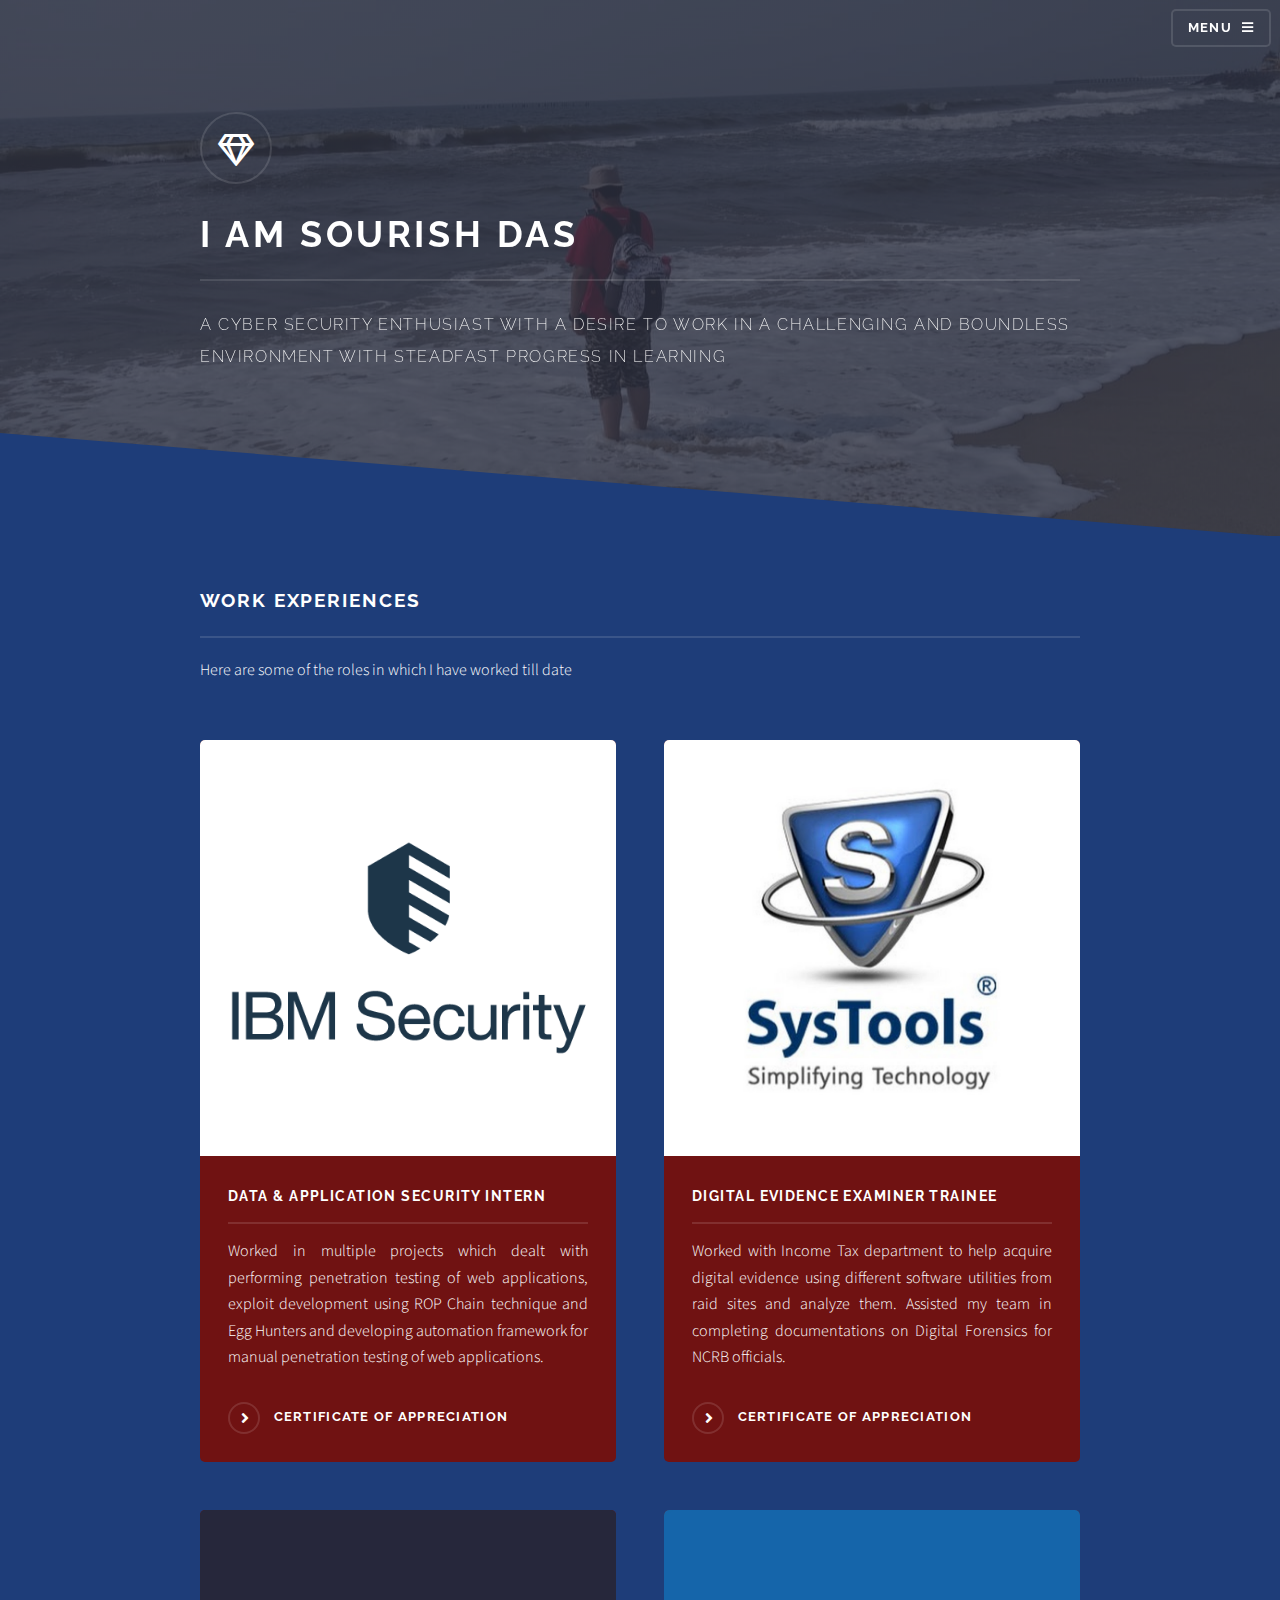
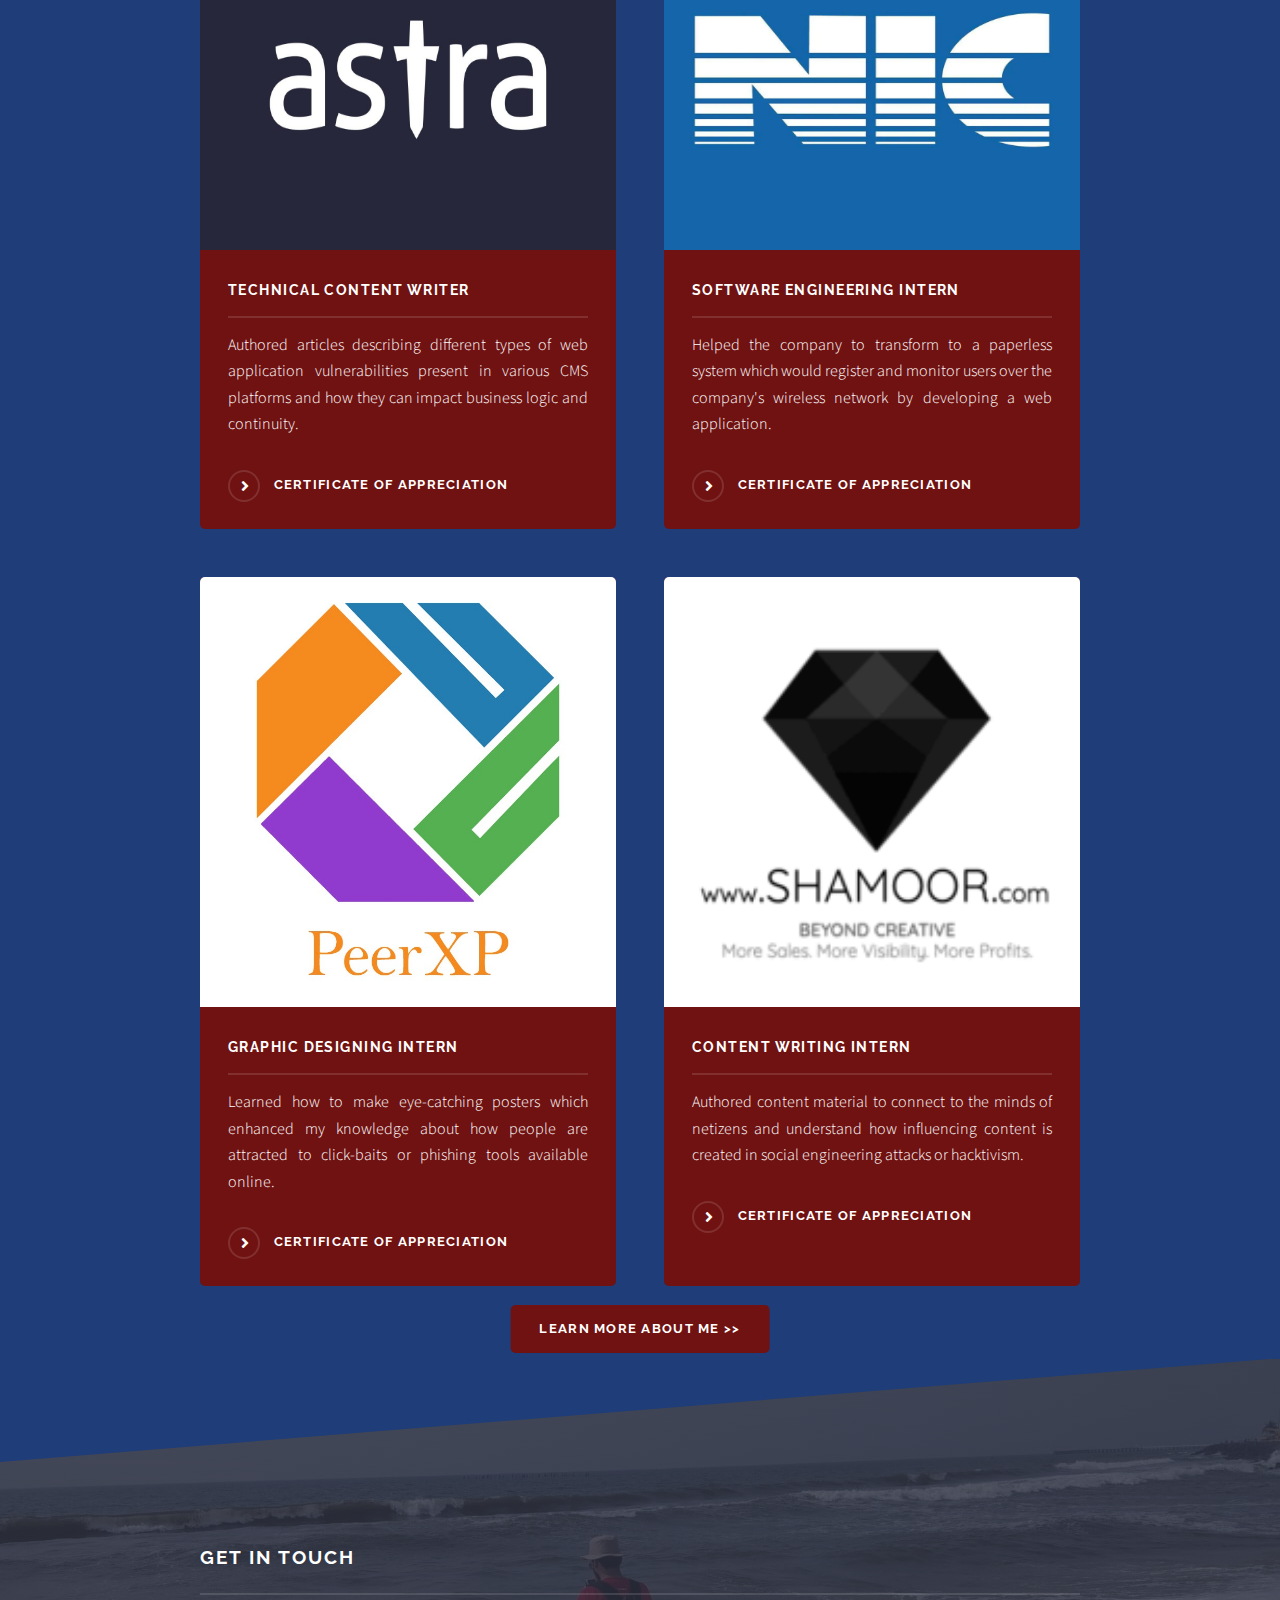
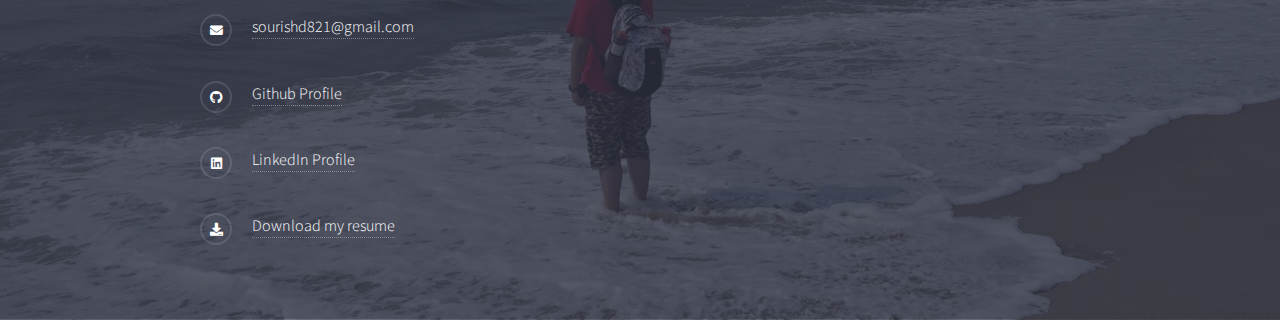
==== commit 94de98b1: "Modified Index and Certificate page" ====
--- a/index.html
+++ b/index.html
@@ -48,38 +48,38 @@
 								<article>
 									<a href="#" class="image"><img src="images/ibm.jpg"/></a>
 									<h3 class="major">Data & Application Security Intern</h3>
-									<p id="description">At present working in this role. In this role, I have to perform vulnerability assessment and penetration testing on web applications to find vulnerabilities which can cause business logic errors. Apart from that, I also work on exploit development for various applications. I also work on automation of penetration testing.</p>
-									<!-- <a href="documents/Internship Certificates_SysTools.jpg" class="special">Certificate of Appreciation</a> -->
+									<p id="description">Worked in multiple projects which dealt with performing penetration testing of web applications, exploit development using ROP Chain technique and Egg Hunters and developing automation framework for manual penetration testing of web applications.</p>
+									<a href="https://drive.google.com/file/d/1pDgGPp6WAuYBlfVMeaW_lCA8tsC8TaxL/view?usp=sharing" class="special">Certificate of Appreciation</a>
 								</article>
 								<article>
 									<a href="#" class="image"><img src="images/systools.jpg"/></a>
 									<h3 class="major">Digital Evidence Examiner Trainee</h3>
 									<p id="description">Worked with Income Tax department to help acquire digital evidence using different software utilities from raid sites and analyze them. Assisted my team in completing documentations on Digital Forensics for NCRB officials.</p>
-									<a href="documents/Internship Certificates_SysTools.jpg" class="special">Certificate of Appreciation</a>
+									<a href="https://drive.google.com/file/d/1gJ8gn_1UMKpEoRsgGGvO0DkW7eqBgbKX/view?usp=sharing" class="special">Certificate of Appreciation</a>
 								</article>
 								<article>
 									<a href="#" class="image"><img src="images/astra.jpg" width="500" height="340"/></a>
 									<h3 class="major">Technical Content Writer</h3>
 									<p id="description">Authored articles describing different types of web application vulnerabilities present in various CMS platforms and how they can impact business logic and continuity.</p>
-									<a href="documents/Astra Security Internship.pdf" class="special">Certificate of Appreciation</a>
+									<a href="https://drive.google.com/file/d/1vo-uG16ZUMwfaIWSdPMv6Pa4vwqlwkK4/view?usp=sharing" class="special">Certificate of Appreciation</a>
 								</article>
 								<article>
 									<a href="#" class="image"><img src="images/nic.jpg" height="340"/></a>
 									<h3 class="major">Software Engineering Intern</h3>
 									<p id="description">Helped the company to transform to a paperless system which would register and monitor users over the company's wireless network by developing a web application.</p>
-									<a href="documents/NIC Internship Certificate.pdf" class="special">Certificate of Appreciation</a>
+									<a href="https://drive.google.com/file/d/1fQIWJHRFQIVtoWfEoKiRwukVqCS1Id_b/view?usp=sharing" class="special">Certificate of Appreciation</a>
 								</article>
 								<article>
 									<a href="#" class="image"><img src="images/peerxp.jpg" width="500" height="430"/></a>
 									<h3 class="major">Graphic Designing Intern</h3>
 									<p id="description">Learned how to make eye-catching posters which enhanced my knowledge about how people are attracted to click-baits or phishing tools available online.</p>
-									<a href="documents/PeerXP Internship.pdf" class="special">Certificate of Appreciation</a>
+									<a href="https://drive.google.com/file/d/1GBLM23cebM-iW0DxhkVMehKEADvAAgI6/view?usp=sharing" class="special">Certificate of Appreciation</a>
 								</article>
 								<article>
 									<a href="#" class="image"><img src="images/shamoor.jpg" width="500" height="430"/></a>
 									<h3 class="major">Content Writing Intern</h3>
 									<p id="description">Authored content material to connect to the minds of netizens and understand how influencing content is created in social engineering attacks or hacktivism.</p>
-									<a href="documents/Shamoor Internship.pdf" class="special">Certificate of Appreciation</a>
+									<a href="https://drive.google.com/file/d/1-5ZvXDxnWN6-PjxRThORMATuj5zXbq0b/view?usp=sharing" class="special">Certificate of Appreciation</a>
 								</article>
 								<a href="#menu" class="button primary" style="margin:0;position:absolute;top:98.8%;left:50%;-ms-transform: translate(-50%,-50%); transform: translate(-50%,-50%);">Learn more about me >></a>
 							</section>
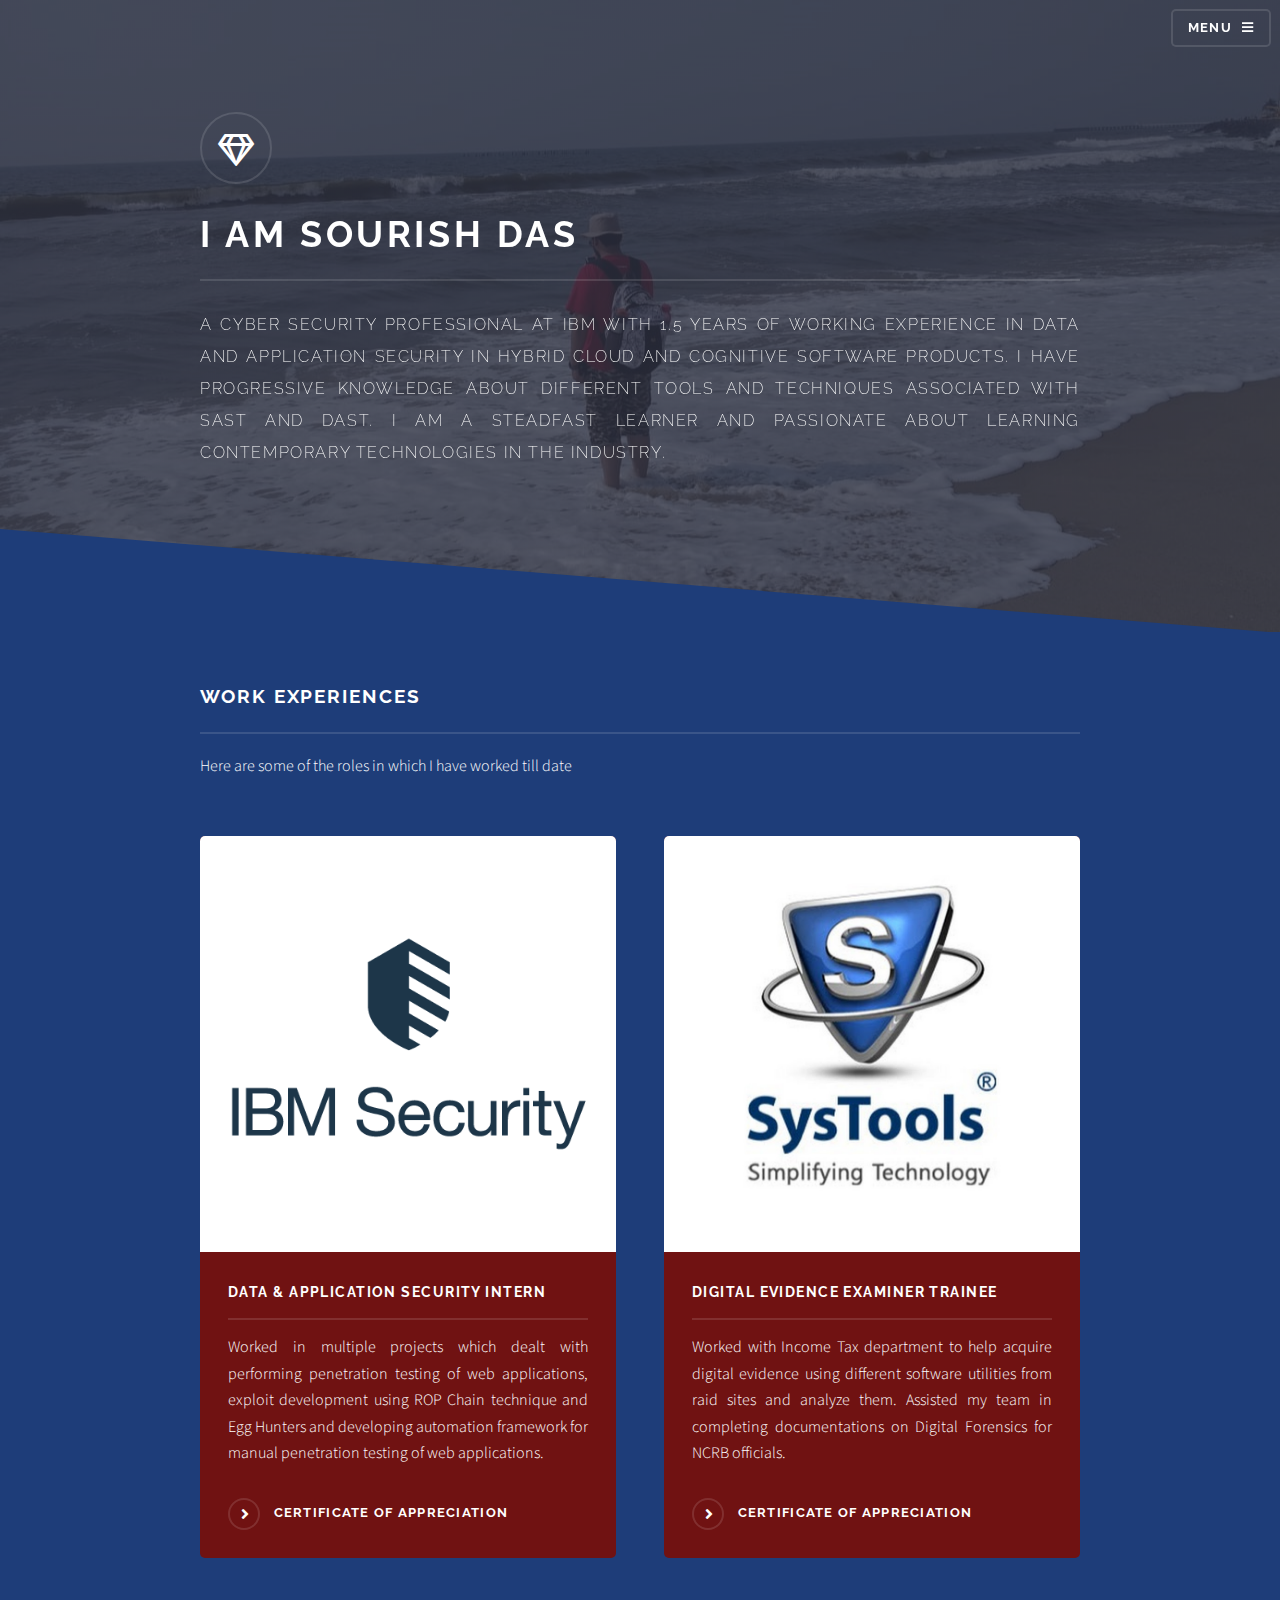
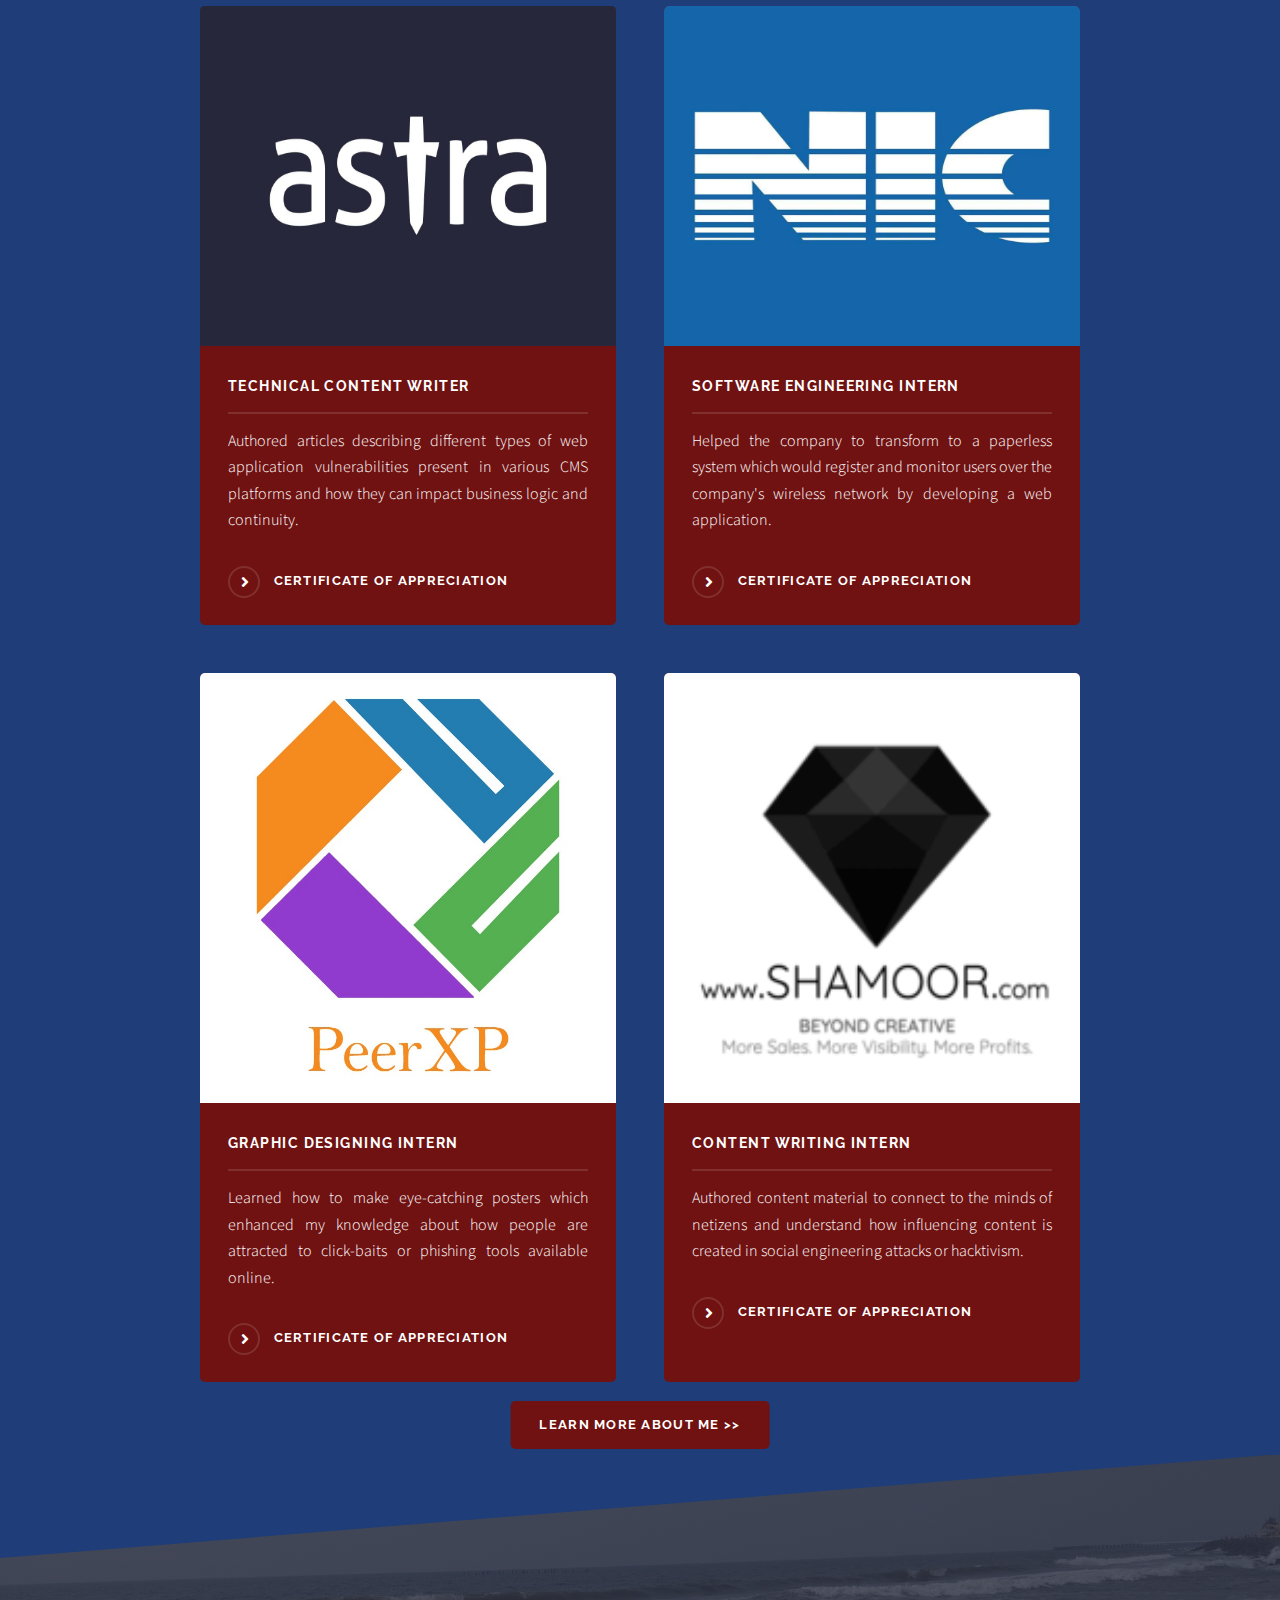
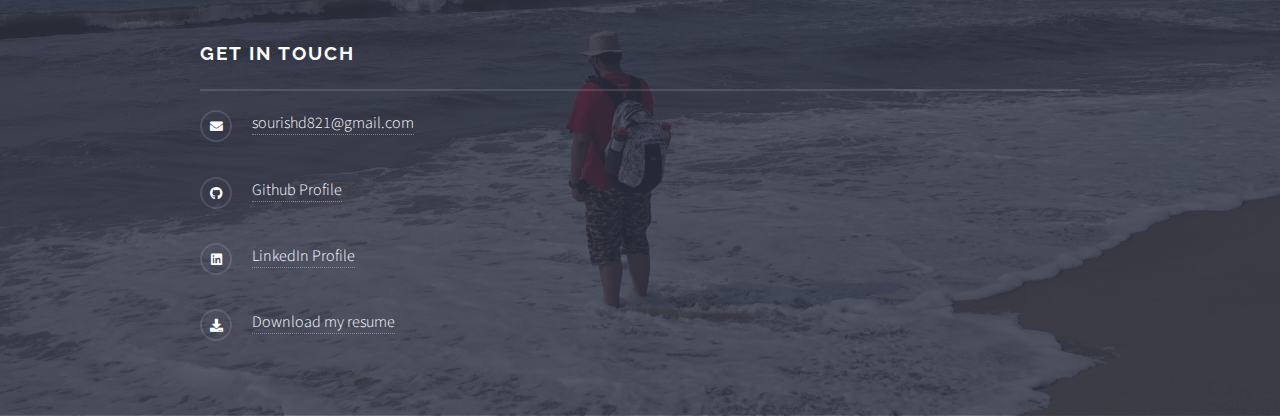
==== commit 6dd8d25a: "Update index.html" ====
--- a/index.html
+++ b/index.html
@@ -34,7 +34,7 @@
 				<div class="inner">
 					<div class="logo"><span class="icon fa-gem"></span></div>
 						<h2>I am Sourish Das</h2>
-						<p>A cyber security enthusiast with a desire to work in a challenging and boundless environment with steadfast progress in learning</p>
+						<p align="justify">A cyber security professional at IBM with 1.5 years of working experience in Data and Application Security in Hybrid Cloud and Cognitive Software Products. I have progressive knowledge about different tools and techniques associated with SAST and DAST. I am a steadfast learner and passionate about learning contemporary technologies in the industry.</p>
 					</div>
 				</section>
 
@@ -97,7 +97,7 @@
 								<li class="icon solid fa-envelope"><a href="mailto:sourishd21@gmail.com">sourishd821@gmail.com</a></li>
 								<li class="icon brands fa-github"><a href="https://www.github.com/sdas-ghub98">Github Profile</a></li>
 								<li class="icon brands fa-linkedin"><a href="https://www.linkedin.com/in/sclandestined">LinkedIn Profile</a></li>
-								<li class="icon solid fa-download"><a href="documents/CV 2020.pdf">Download my resume</a></li>
+								<li class="icon solid fa-download"><a href="CV 2021.pdf">Download my resume</a></li>
 						</div>
 					</section>
 
@@ -112,4 +112,4 @@
 			<script src="assets/js/main.js"></script>
 
 	</body>
-</html>+</html>
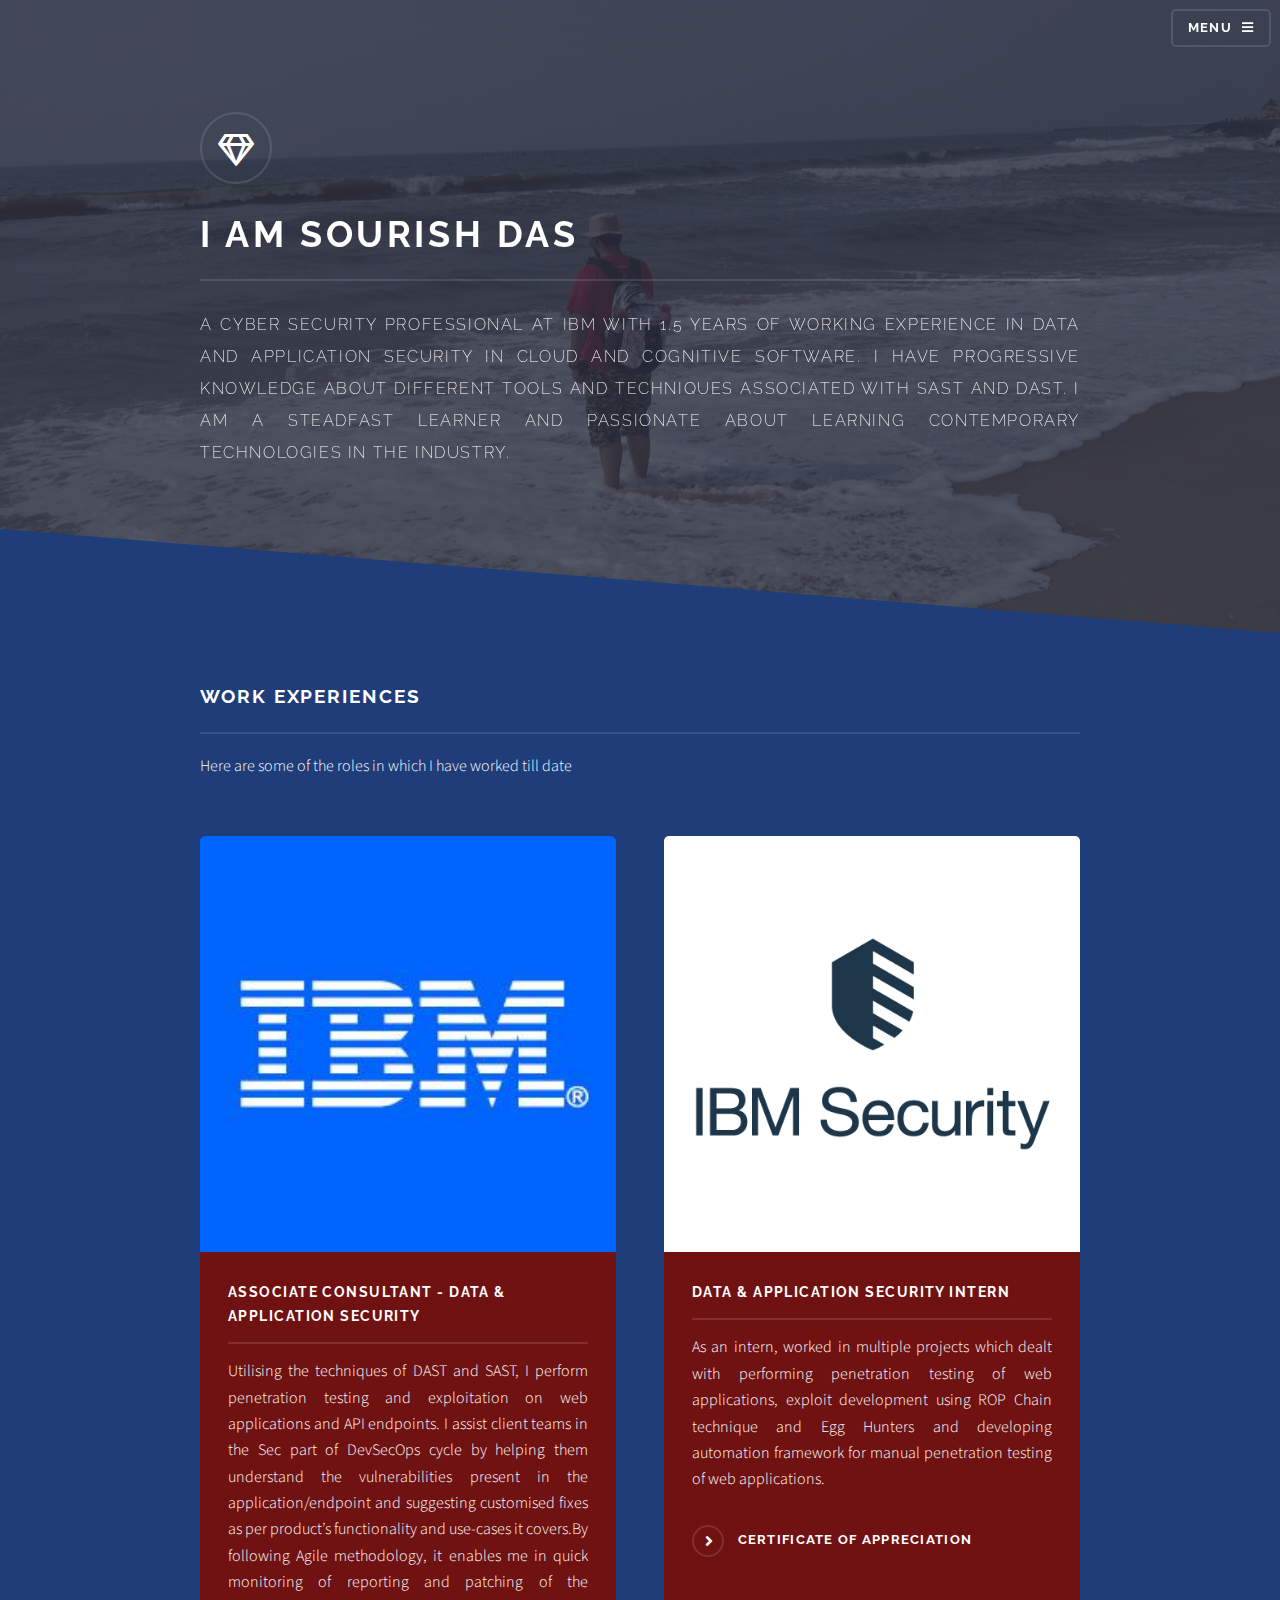
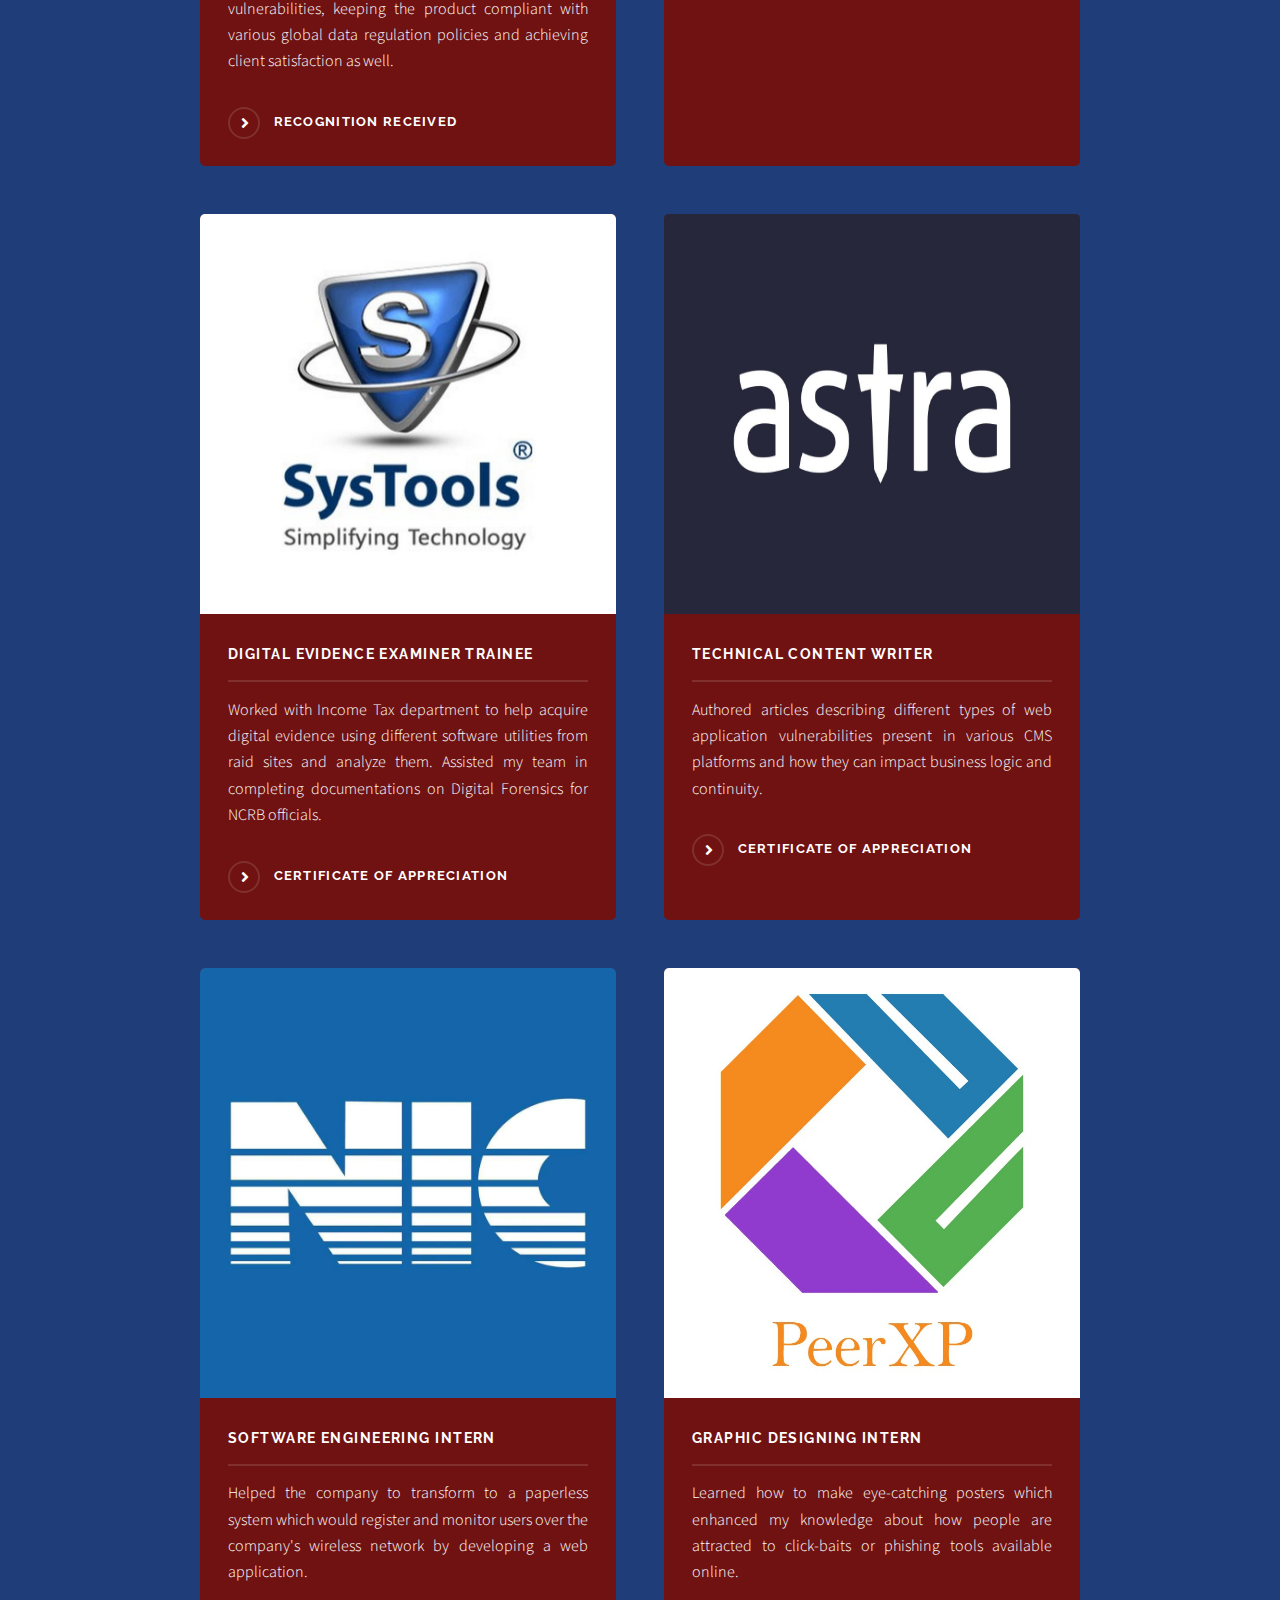
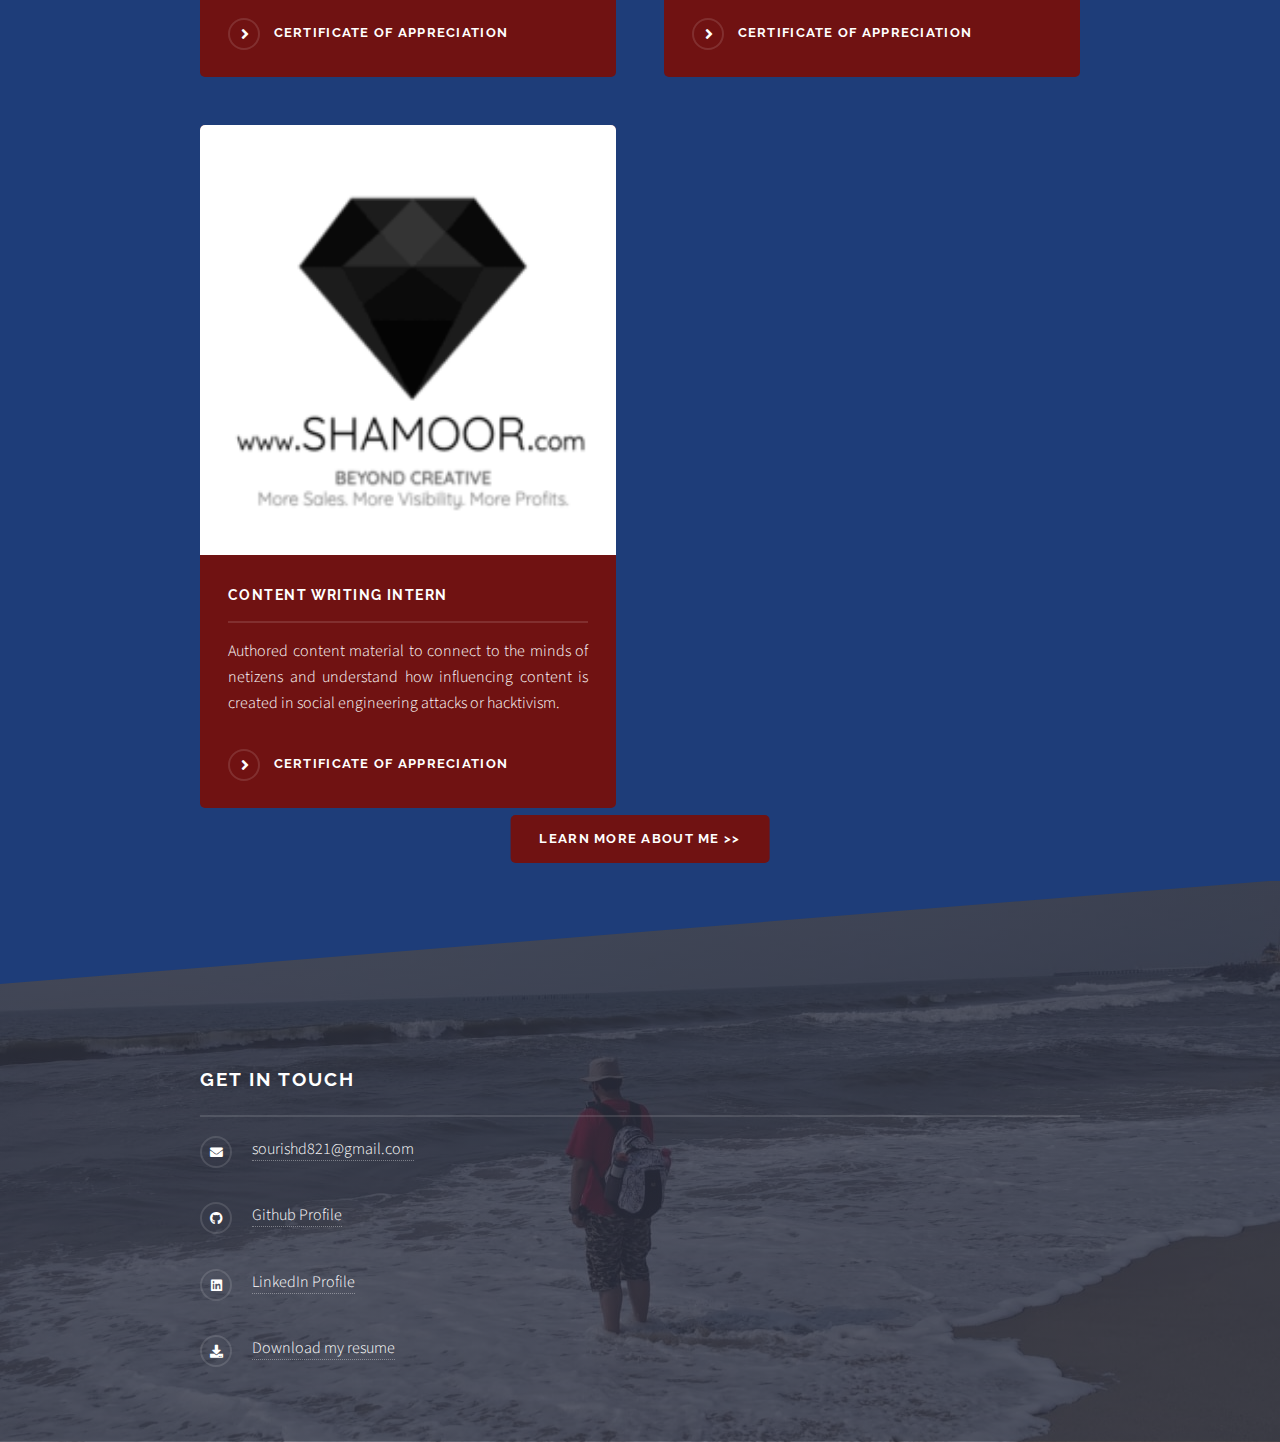
==== commit 7455ba21: "Major changes in Certifications and Skills" ====
--- a/index.html
+++ b/index.html
@@ -34,7 +34,7 @@
 				<div class="inner">
 					<div class="logo"><span class="icon fa-gem"></span></div>
 						<h2>I am Sourish Das</h2>
-						<p align="justify">A cyber security professional at IBM with 1.5 years of working experience in Data and Application Security in Hybrid Cloud and Cognitive Software Products. I have progressive knowledge about different tools and techniques associated with SAST and DAST. I am a steadfast learner and passionate about learning contemporary technologies in the industry.</p>
+						<p align="justify">A cyber security professional at IBM with 1.5 years of working experience in Data and Application Security in Cloud and Cognitive Software. I have progressive knowledge about different tools and techniques associated with SAST and DAST. I am a steadfast learner and passionate about learning contemporary technologies in the industry.</p>
 					</div>
 				</section>
 
@@ -46,25 +46,31 @@
 							<p>Here are some of the roles in which I have worked till date</p>
 							<section class="features">
 								<article>
+									<a href="#" class="image"><img src="images/ibmlogo_2.jpg"/></a>
+									<h3 class="major">Associate Consultant - Data & Application Security</h3>
+									<p id="description">Utilising the techniques of DAST and SAST, I perform penetration testing and exploitation on web applications and API endpoints. I assist client teams in the Sec part of DevSecOps cycle by helping them understand the vulnerabilities present in the application/endpoint and suggesting customised fixes as per product’s functionality and use-cases it covers.By following Agile methodology, it enables me in quick monitoring of reporting and patching of the vulnerabilities, keeping the product compliant with various global data regulation policies and achieving client satisfaction as well. </p>
+									<a href="https://drive.google.com/file/d/1zIUCwaD3jOPCC7KvhK0wSmSDxHlCKL4w/view?usp=sharing" class="special">Recognition Received</a>
+								</article>
+								<article>
 									<a href="#" class="image"><img src="images/ibm.jpg"/></a>
 									<h3 class="major">Data & Application Security Intern</h3>
-									<p id="description">Worked in multiple projects which dealt with performing penetration testing of web applications, exploit development using ROP Chain technique and Egg Hunters and developing automation framework for manual penetration testing of web applications.</p>
+									<p id="description">As an intern, worked in multiple projects which dealt with performing penetration testing of web applications, exploit development using ROP Chain technique and Egg Hunters and developing automation framework for manual penetration testing of web applications.</p>
 									<a href="https://drive.google.com/file/d/1pDgGPp6WAuYBlfVMeaW_lCA8tsC8TaxL/view?usp=sharing" class="special">Certificate of Appreciation</a>
 								</article>
 								<article>
-									<a href="#" class="image"><img src="images/systools.jpg"/></a>
+									<a href="#" class="image"><img src="images/systools.jpg" height="400"/></a>
 									<h3 class="major">Digital Evidence Examiner Trainee</h3>
 									<p id="description">Worked with Income Tax department to help acquire digital evidence using different software utilities from raid sites and analyze them. Assisted my team in completing documentations on Digital Forensics for NCRB officials.</p>
 									<a href="https://drive.google.com/file/d/1gJ8gn_1UMKpEoRsgGGvO0DkW7eqBgbKX/view?usp=sharing" class="special">Certificate of Appreciation</a>
 								</article>
 								<article>
-									<a href="#" class="image"><img src="images/astra.jpg" width="500" height="340"/></a>
+									<a href="#" class="image"><img src="images/astra.jpg" height="400" width="500"/></a>
 									<h3 class="major">Technical Content Writer</h3>
 									<p id="description">Authored articles describing different types of web application vulnerabilities present in various CMS platforms and how they can impact business logic and continuity.</p>
 									<a href="https://drive.google.com/file/d/1vo-uG16ZUMwfaIWSdPMv6Pa4vwqlwkK4/view?usp=sharing" class="special">Certificate of Appreciation</a>
 								</article>
 								<article>
-									<a href="#" class="image"><img src="images/nic.jpg" height="340"/></a>
+									<a href="#" class="image"><img src="images/nic.jpg" height="430"/></a>
 									<h3 class="major">Software Engineering Intern</h3>
 									<p id="description">Helped the company to transform to a paperless system which would register and monitor users over the company's wireless network by developing a web application.</p>
 									<a href="https://drive.google.com/file/d/1fQIWJHRFQIVtoWfEoKiRwukVqCS1Id_b/view?usp=sharing" class="special">Certificate of Appreciation</a>
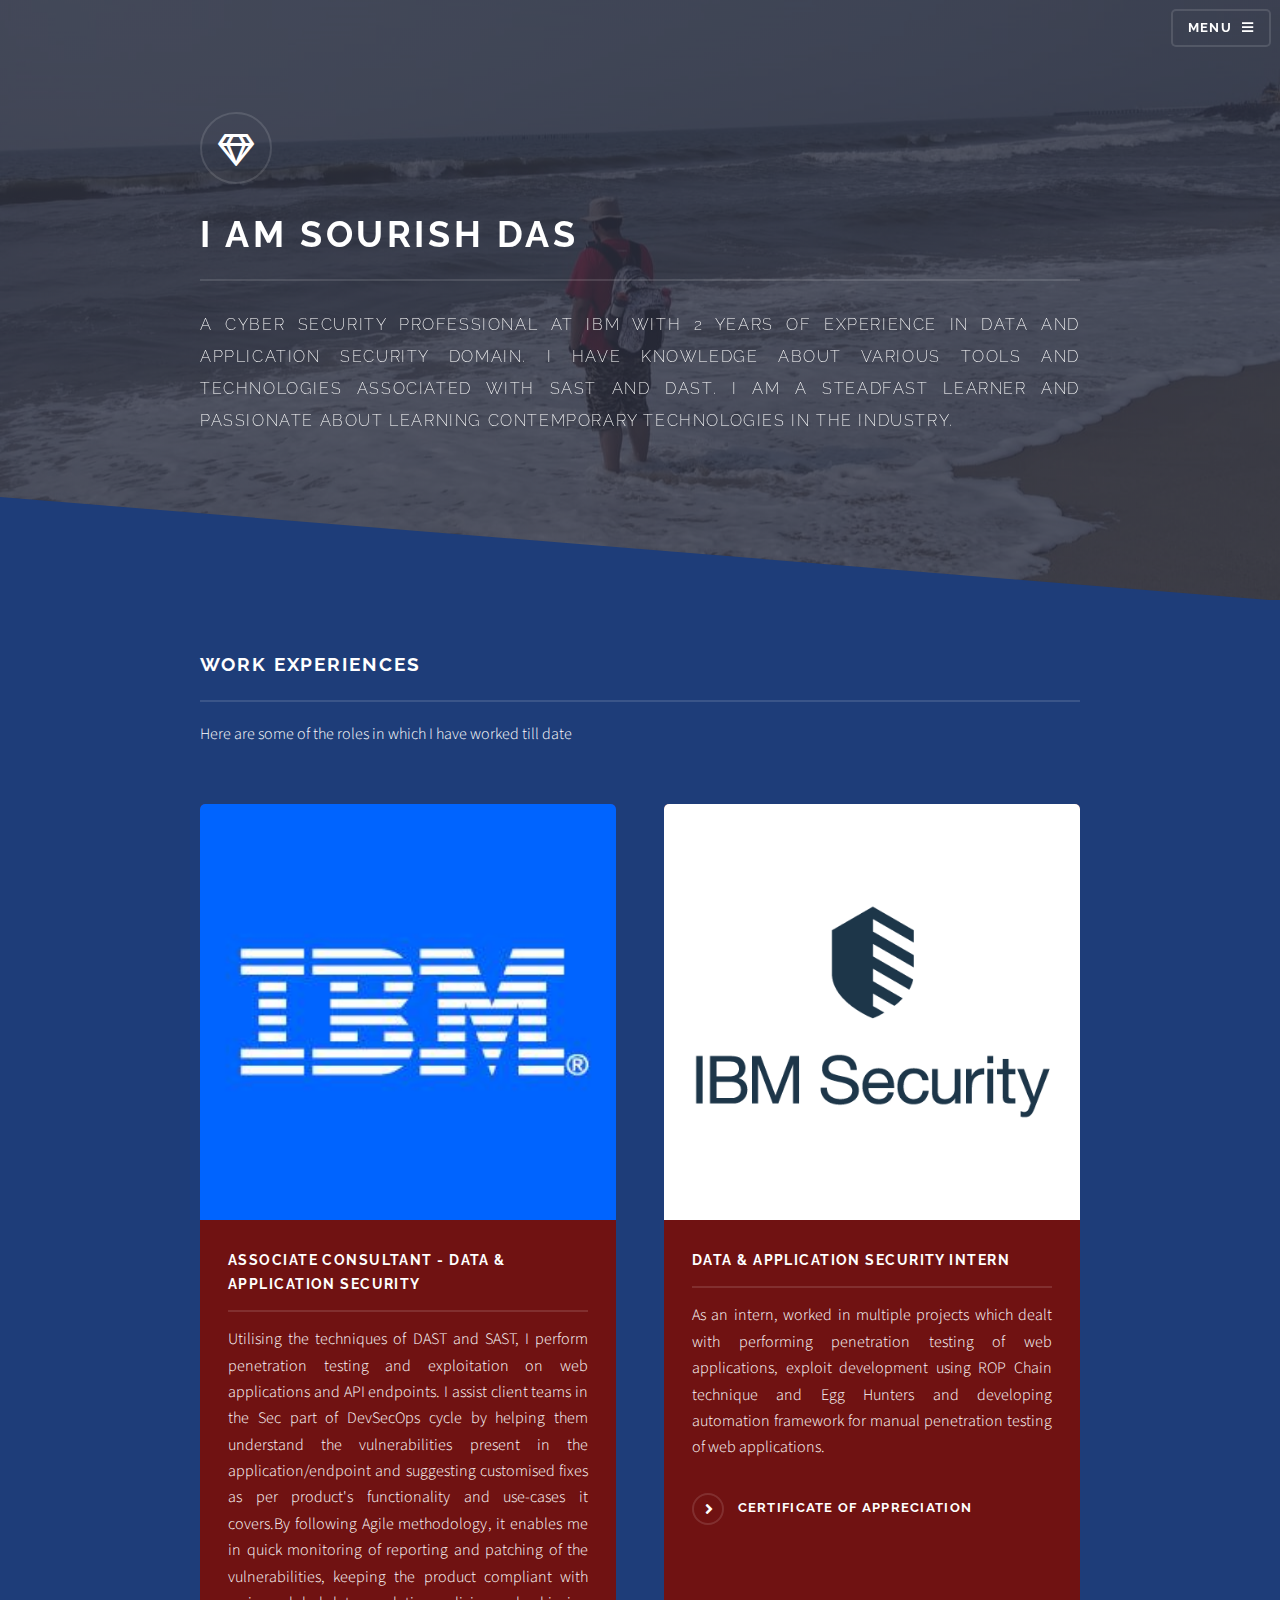
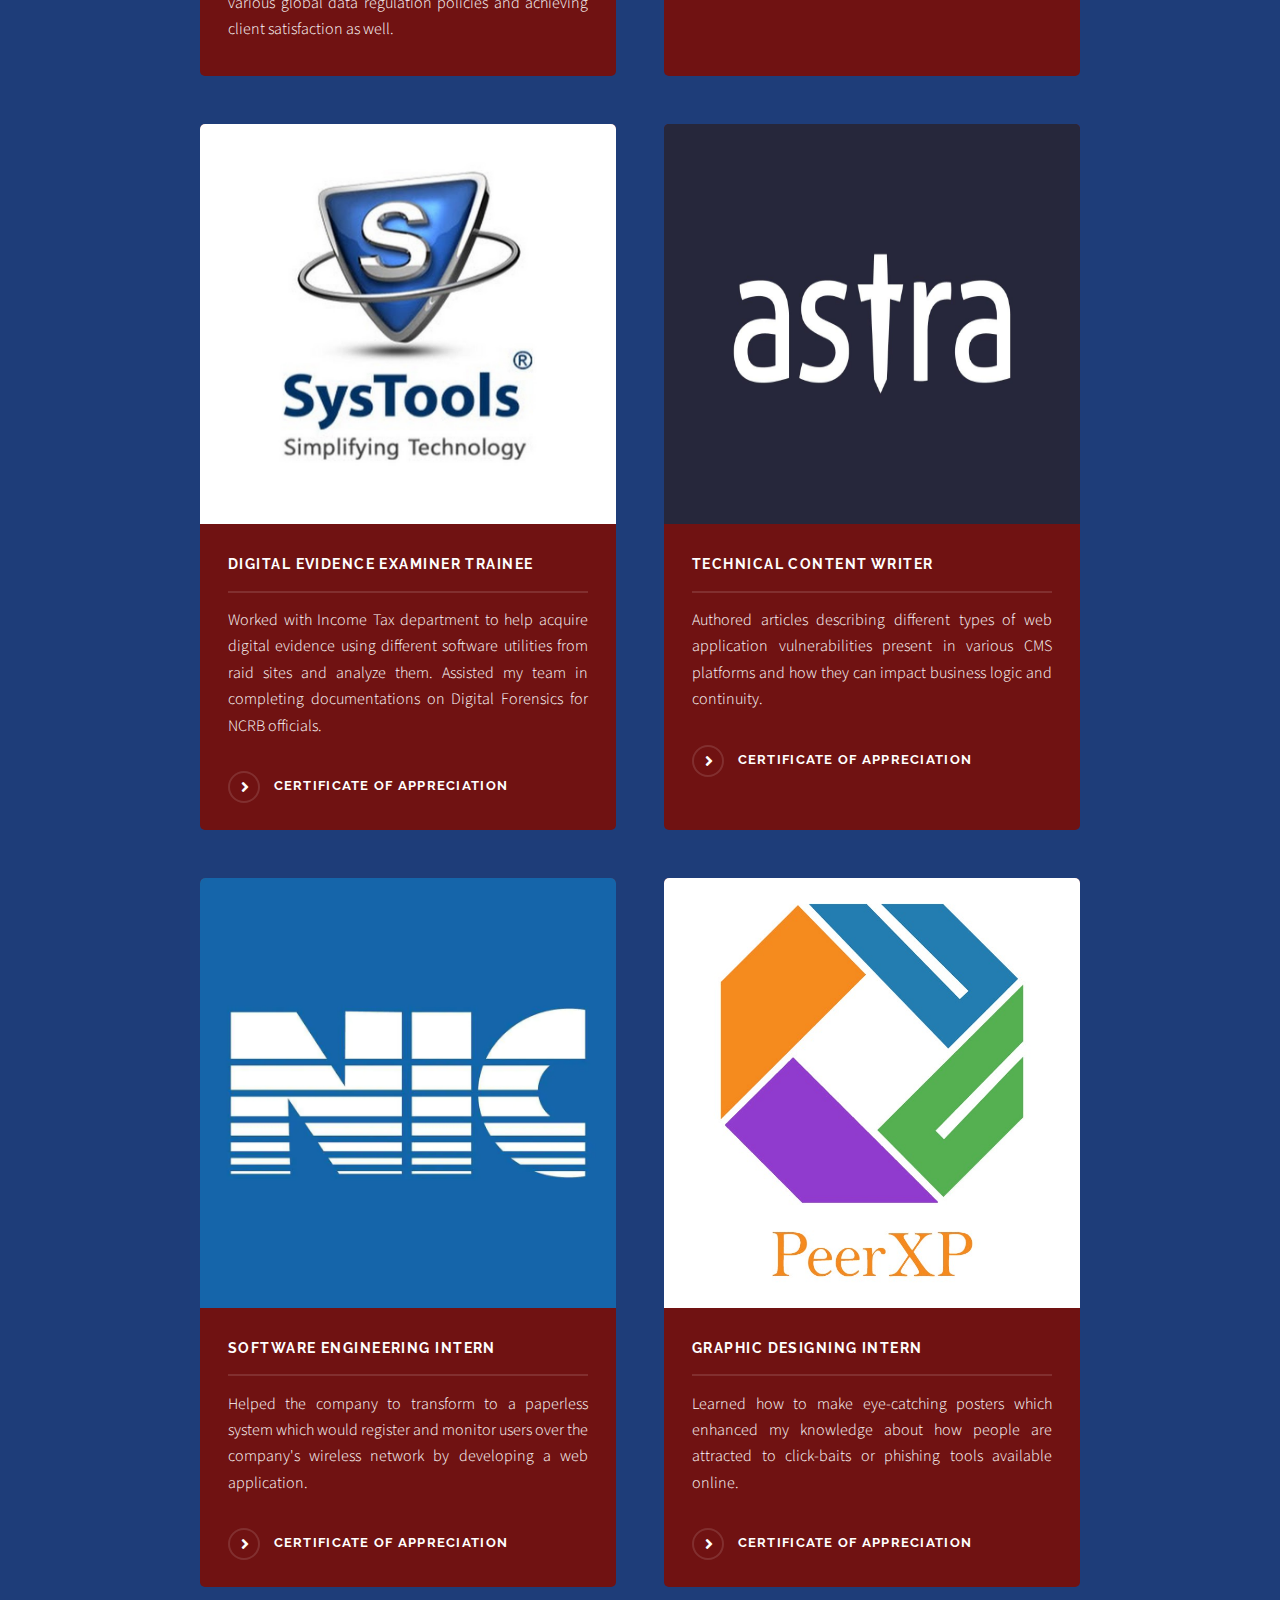
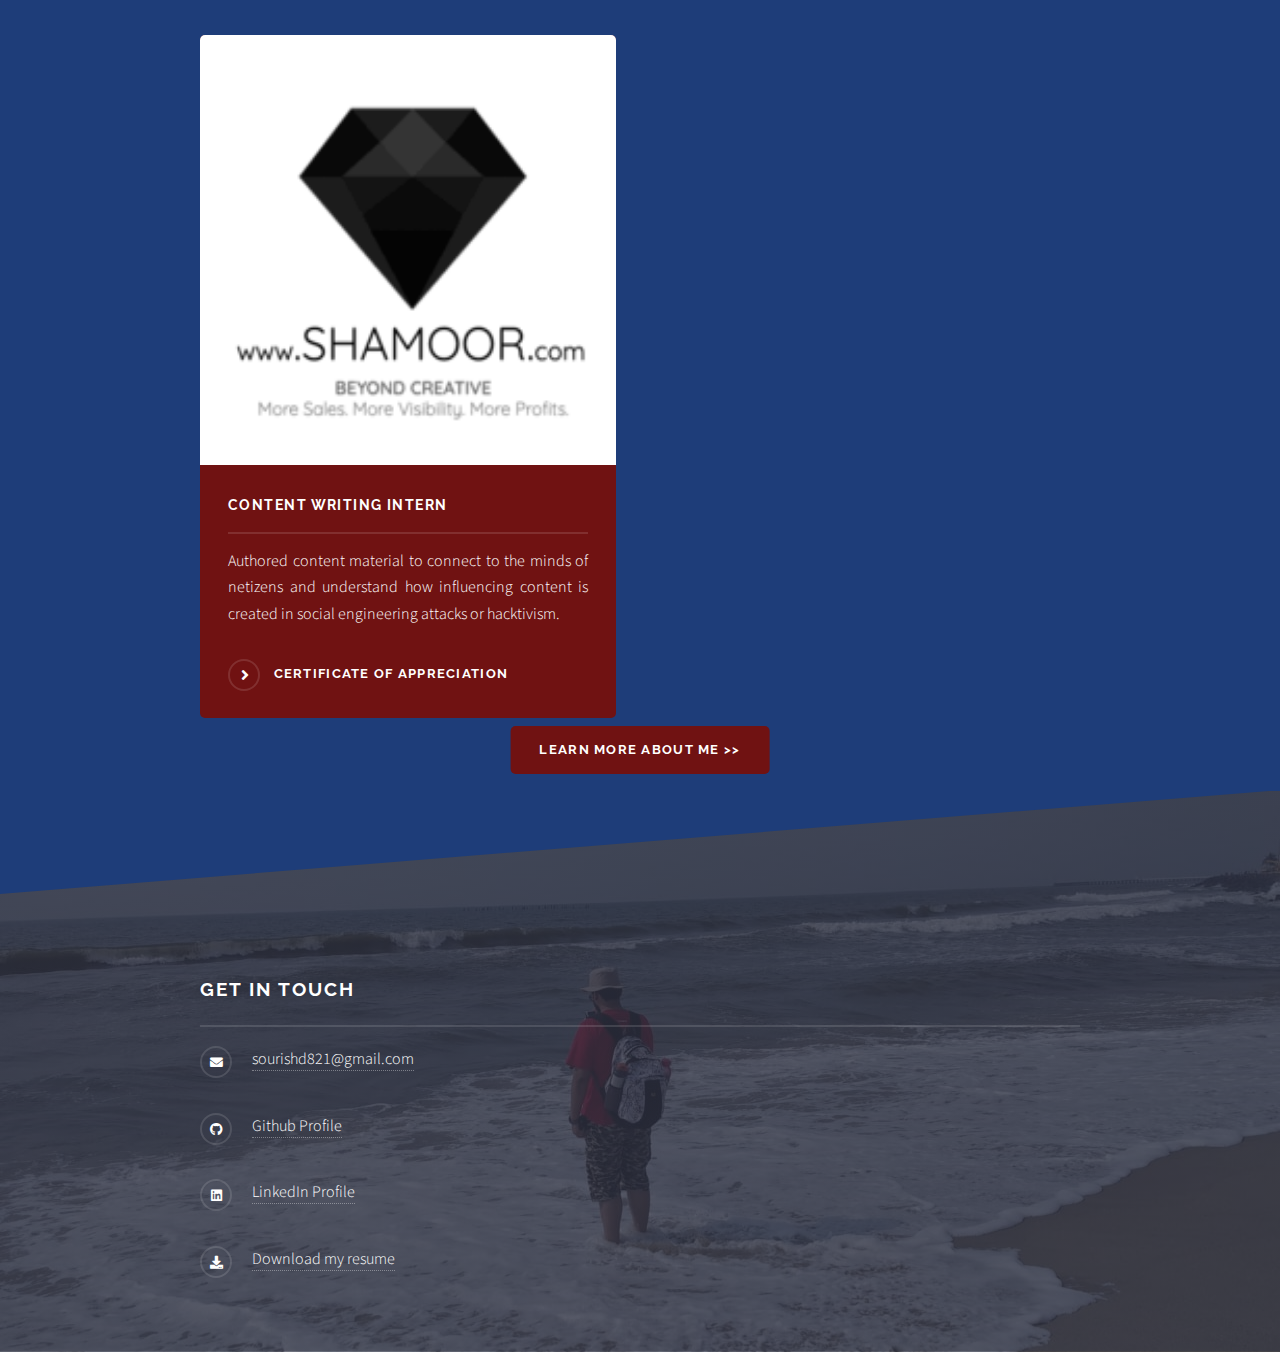
==== commit 8c9b7e1c: "Updated resume and some content" ====
--- a/index.html
+++ b/index.html
@@ -34,7 +34,7 @@
 				<div class="inner">
 					<div class="logo"><span class="icon fa-gem"></span></div>
 						<h2>I am Sourish Das</h2>
-						<p align="justify">A cyber security professional at IBM with 1.5 years of working experience in Data and Application Security in Cloud and Cognitive Software. I have progressive knowledge about different tools and techniques associated with SAST and DAST. I am a steadfast learner and passionate about learning contemporary technologies in the industry.</p>
+						<p align="justify">A cyber security professional at IBM with 2 years of experience in Data and Application Security domain. I have knowledge about various tools and technologies associated with SAST and DAST. I am a steadfast learner and passionate about learning contemporary technologies in the industry.</p>
 					</div>
 				</section>
 
@@ -48,8 +48,7 @@
 								<article>
 									<a href="#" class="image"><img src="images/ibmlogo_2.jpg"/></a>
 									<h3 class="major">Associate Consultant - Data & Application Security</h3>
-									<p id="description">Utilising the techniques of DAST and SAST, I perform penetration testing and exploitation on web applications and API endpoints. I assist client teams in the Sec part of DevSecOps cycle by helping them understand the vulnerabilities present in the application/endpoint and suggesting customised fixes as per product’s functionality and use-cases it covers.By following Agile methodology, it enables me in quick monitoring of reporting and patching of the vulnerabilities, keeping the product compliant with various global data regulation policies and achieving client satisfaction as well. </p>
-									<a href="https://drive.google.com/file/d/1zIUCwaD3jOPCC7KvhK0wSmSDxHlCKL4w/view?usp=sharing" class="special">Recognition Received</a>
+									<p id="description">Utilising the techniques of DAST and SAST, I perform penetration testing and exploitation on web applications and API endpoints. I assist client teams in the Sec part of DevSecOps cycle by helping them understand the vulnerabilities present in the application/endpoint and suggesting customised fixes as per product's functionality and use-cases it covers.By following Agile methodology, it enables me in quick monitoring of reporting and patching of the vulnerabilities, keeping the product compliant with various global data regulation policies and achieving client satisfaction as well. </p>
 								</article>
 								<article>
 									<a href="#" class="image"><img src="images/ibm.jpg"/></a>
@@ -103,7 +102,7 @@
 								<li class="icon solid fa-envelope"><a href="mailto:sourishd21@gmail.com">sourishd821@gmail.com</a></li>
 								<li class="icon brands fa-github"><a href="https://www.github.com/sdas-ghub98">Github Profile</a></li>
 								<li class="icon brands fa-linkedin"><a href="https://www.linkedin.com/in/sclandestined">LinkedIn Profile</a></li>
-								<li class="icon solid fa-download"><a href="CV 2021.pdf">Download my resume</a></li>
+								<li class="icon solid fa-download"><a href="Resume 2022.pdf">Download my resume</a></li>
 						</div>
 					</section>
 
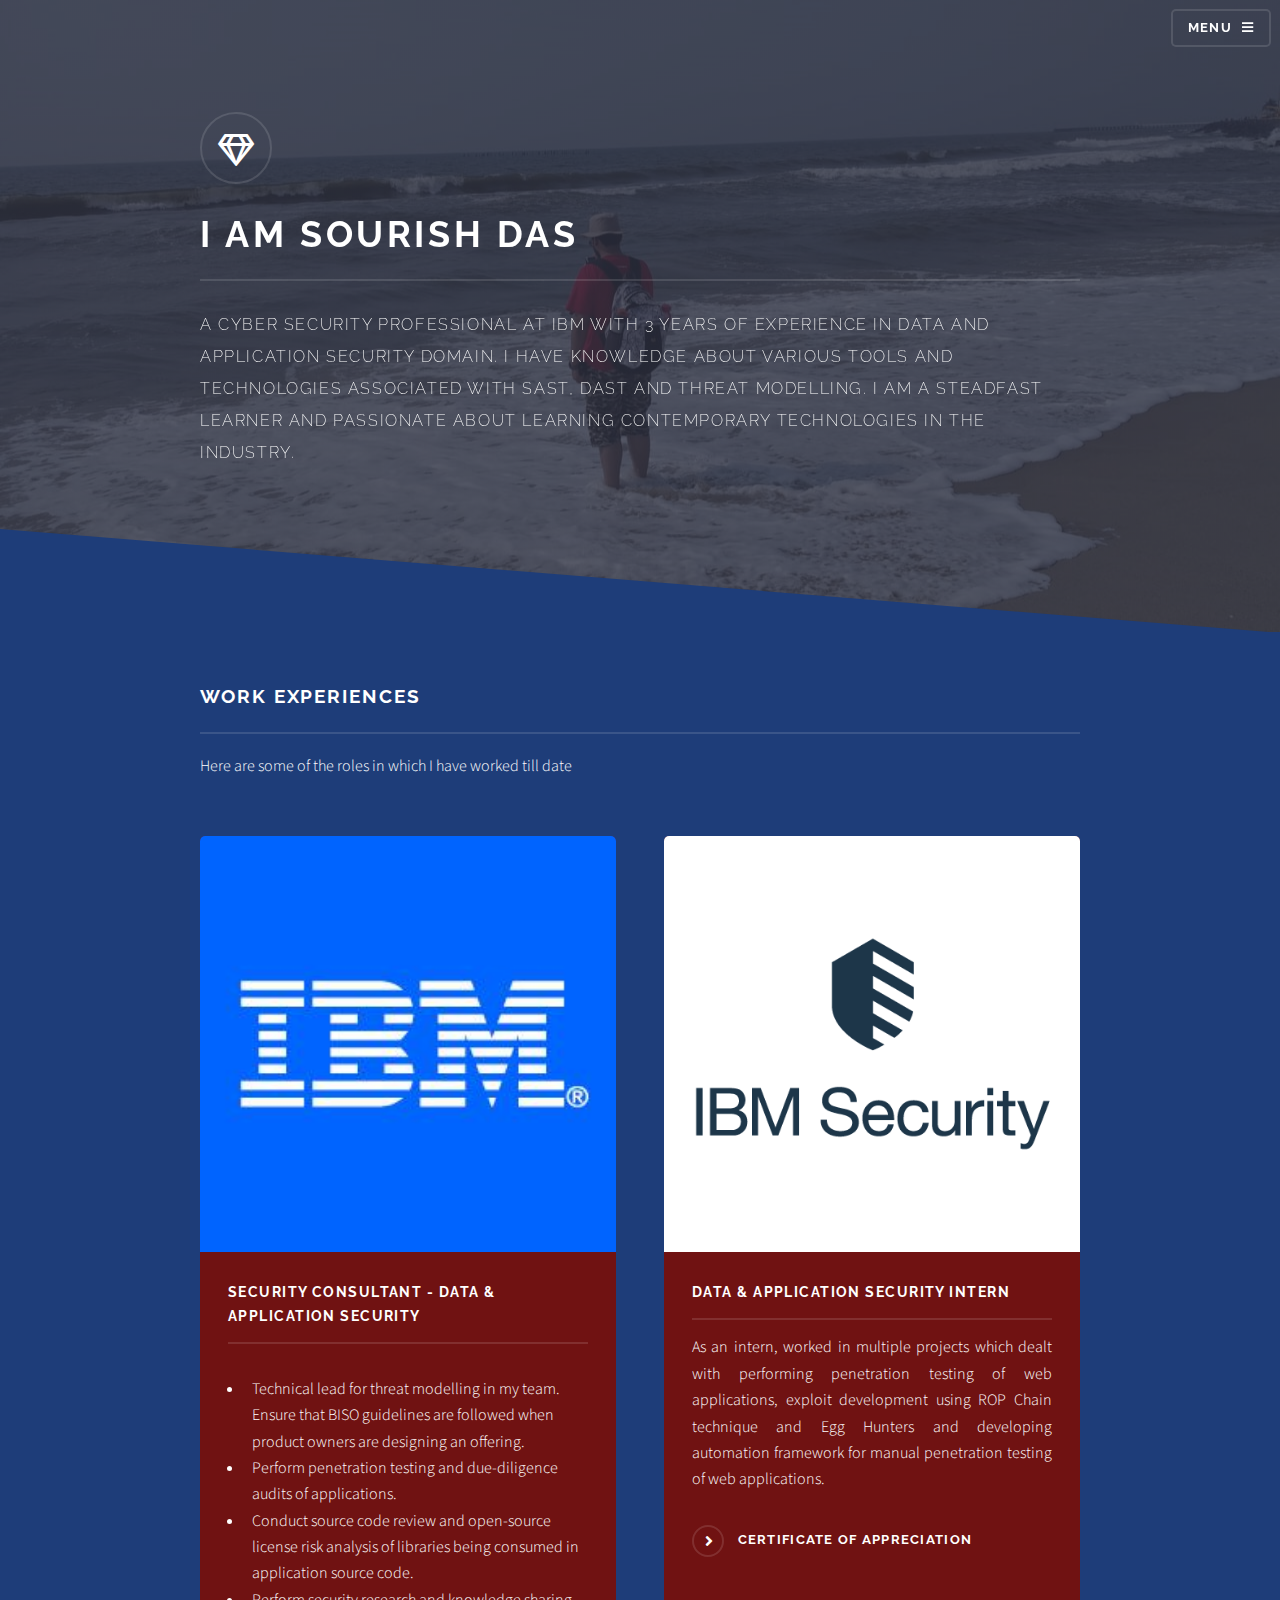
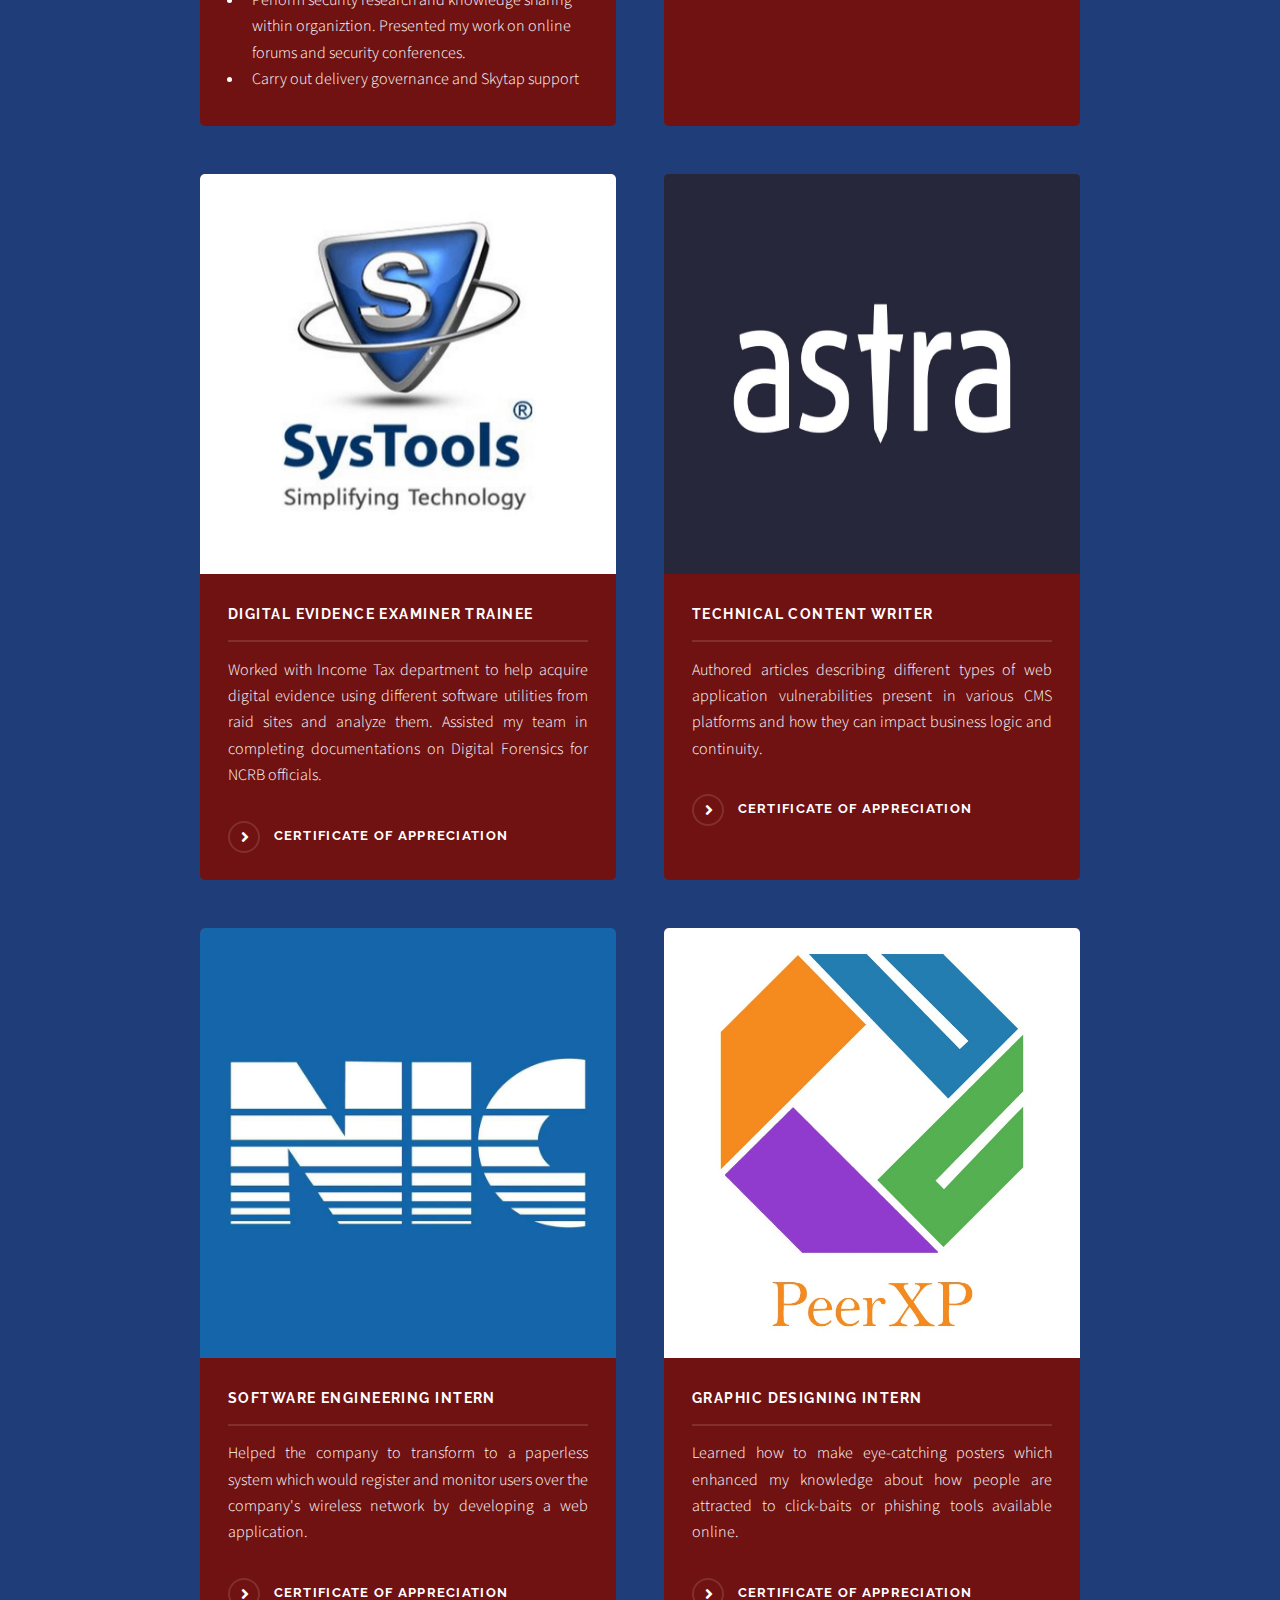
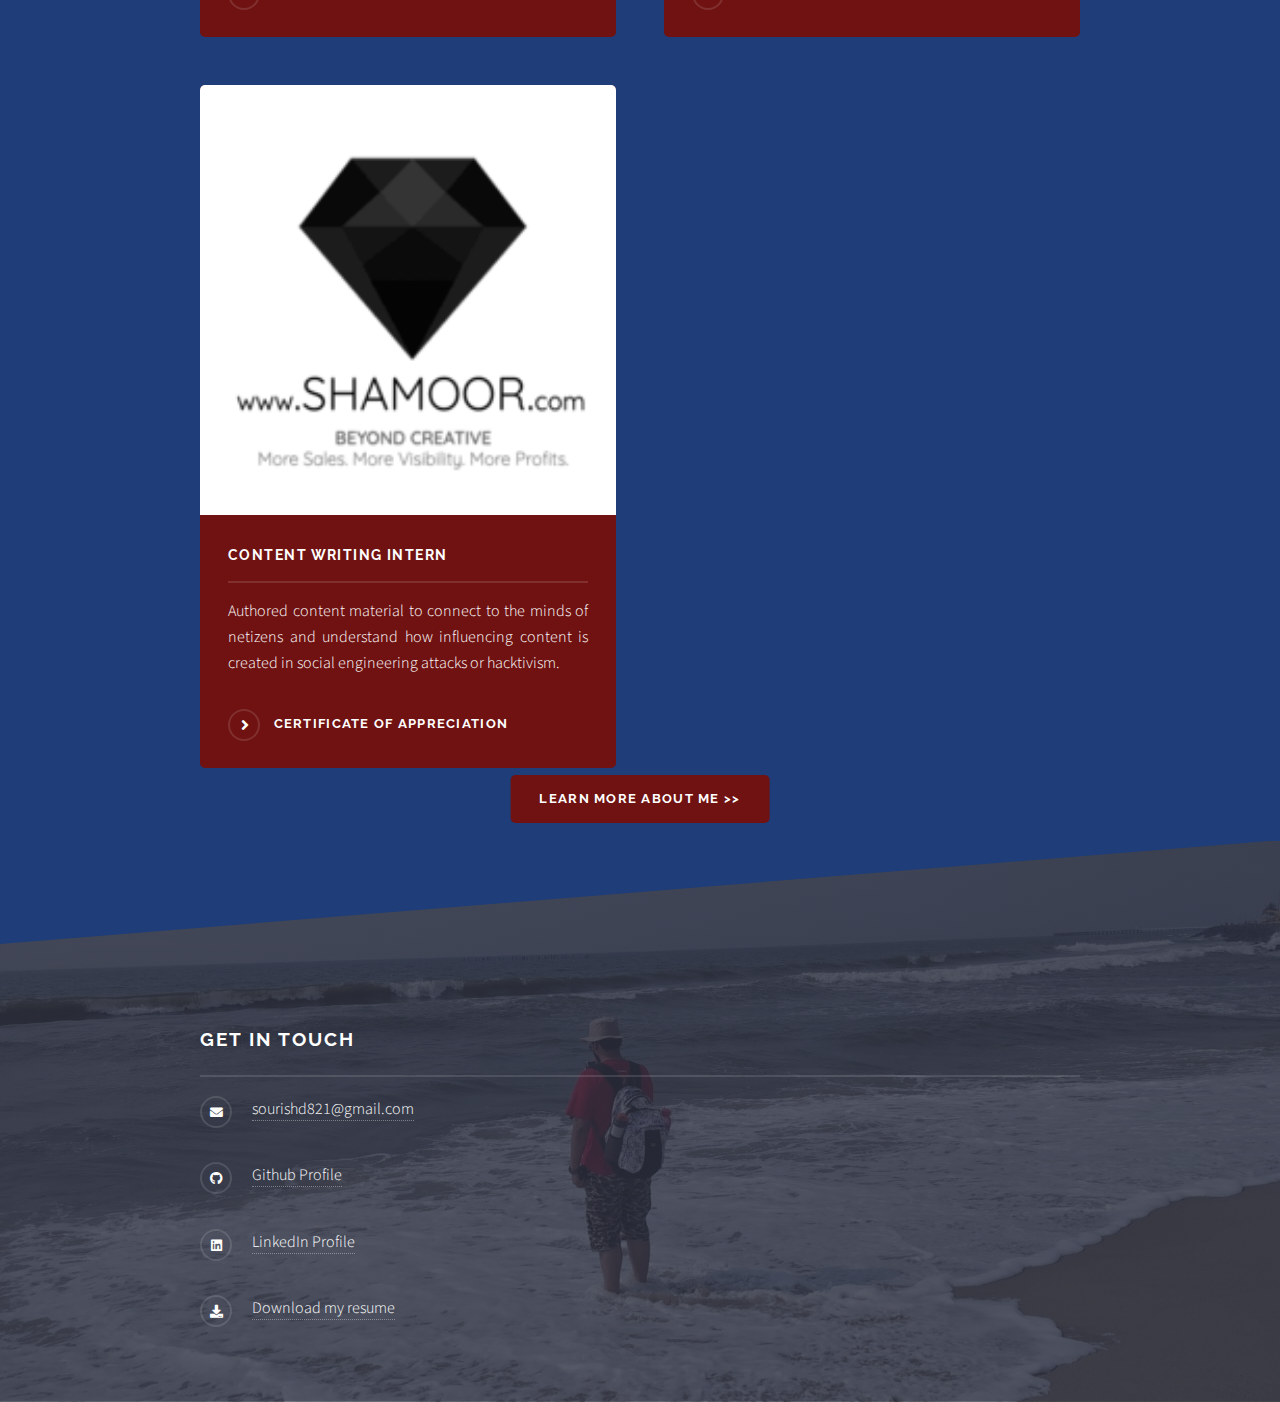
==== commit 75f3be1c: "Minor changes in UI and also updated the resume" ====
--- a/index.html
+++ b/index.html
@@ -34,7 +34,7 @@
 				<div class="inner">
 					<div class="logo"><span class="icon fa-gem"></span></div>
 						<h2>I am Sourish Das</h2>
-						<p align="justify">A cyber security professional at IBM with 2 years of experience in Data and Application Security domain. I have knowledge about various tools and technologies associated with SAST and DAST. I am a steadfast learner and passionate about learning contemporary technologies in the industry.</p>
+						<p>A cyber security professional at IBM with 3 years of experience in Data and Application Security domain. I have knowledge about various tools and technologies associated with SAST, DAST and Threat Modelling. I am a steadfast learner and passionate about learning contemporary technologies in the industry.</p>
 					</div>
 				</section>
 
@@ -47,8 +47,16 @@
 							<section class="features">
 								<article>
 									<a href="#" class="image"><img src="images/ibmlogo_2.jpg"/></a>
-									<h3 class="major">Associate Consultant - Data & Application Security</h3>
-									<p id="description">Utilising the techniques of DAST and SAST, I perform penetration testing and exploitation on web applications and API endpoints. I assist client teams in the Sec part of DevSecOps cycle by helping them understand the vulnerabilities present in the application/endpoint and suggesting customised fixes as per product's functionality and use-cases it covers.By following Agile methodology, it enables me in quick monitoring of reporting and patching of the vulnerabilities, keeping the product compliant with various global data regulation policies and achieving client satisfaction as well. </p>
+									<h3 class="major">Security Consultant - Data & Application Security</h3>
+									<p id="description">
+										<ul>
+											<li>Technical lead for threat modelling in my team. Ensure that BISO guidelines are followed when product owners are designing an offering.</li>
+											<li>Perform penetration testing and due-diligence audits of applications.</li>
+											<li>Conduct source code review and open-source license risk analysis of libraries being consumed in application source code.</li>
+											<li>Perform security research and knowledge sharing within organiztion. Presented my work on online forums and security conferences.</li>
+											<li>Carry out delivery governance and Skytap support</li>
+										</ul>
+									</p>
 								</article>
 								<article>
 									<a href="#" class="image"><img src="images/ibm.jpg"/></a>
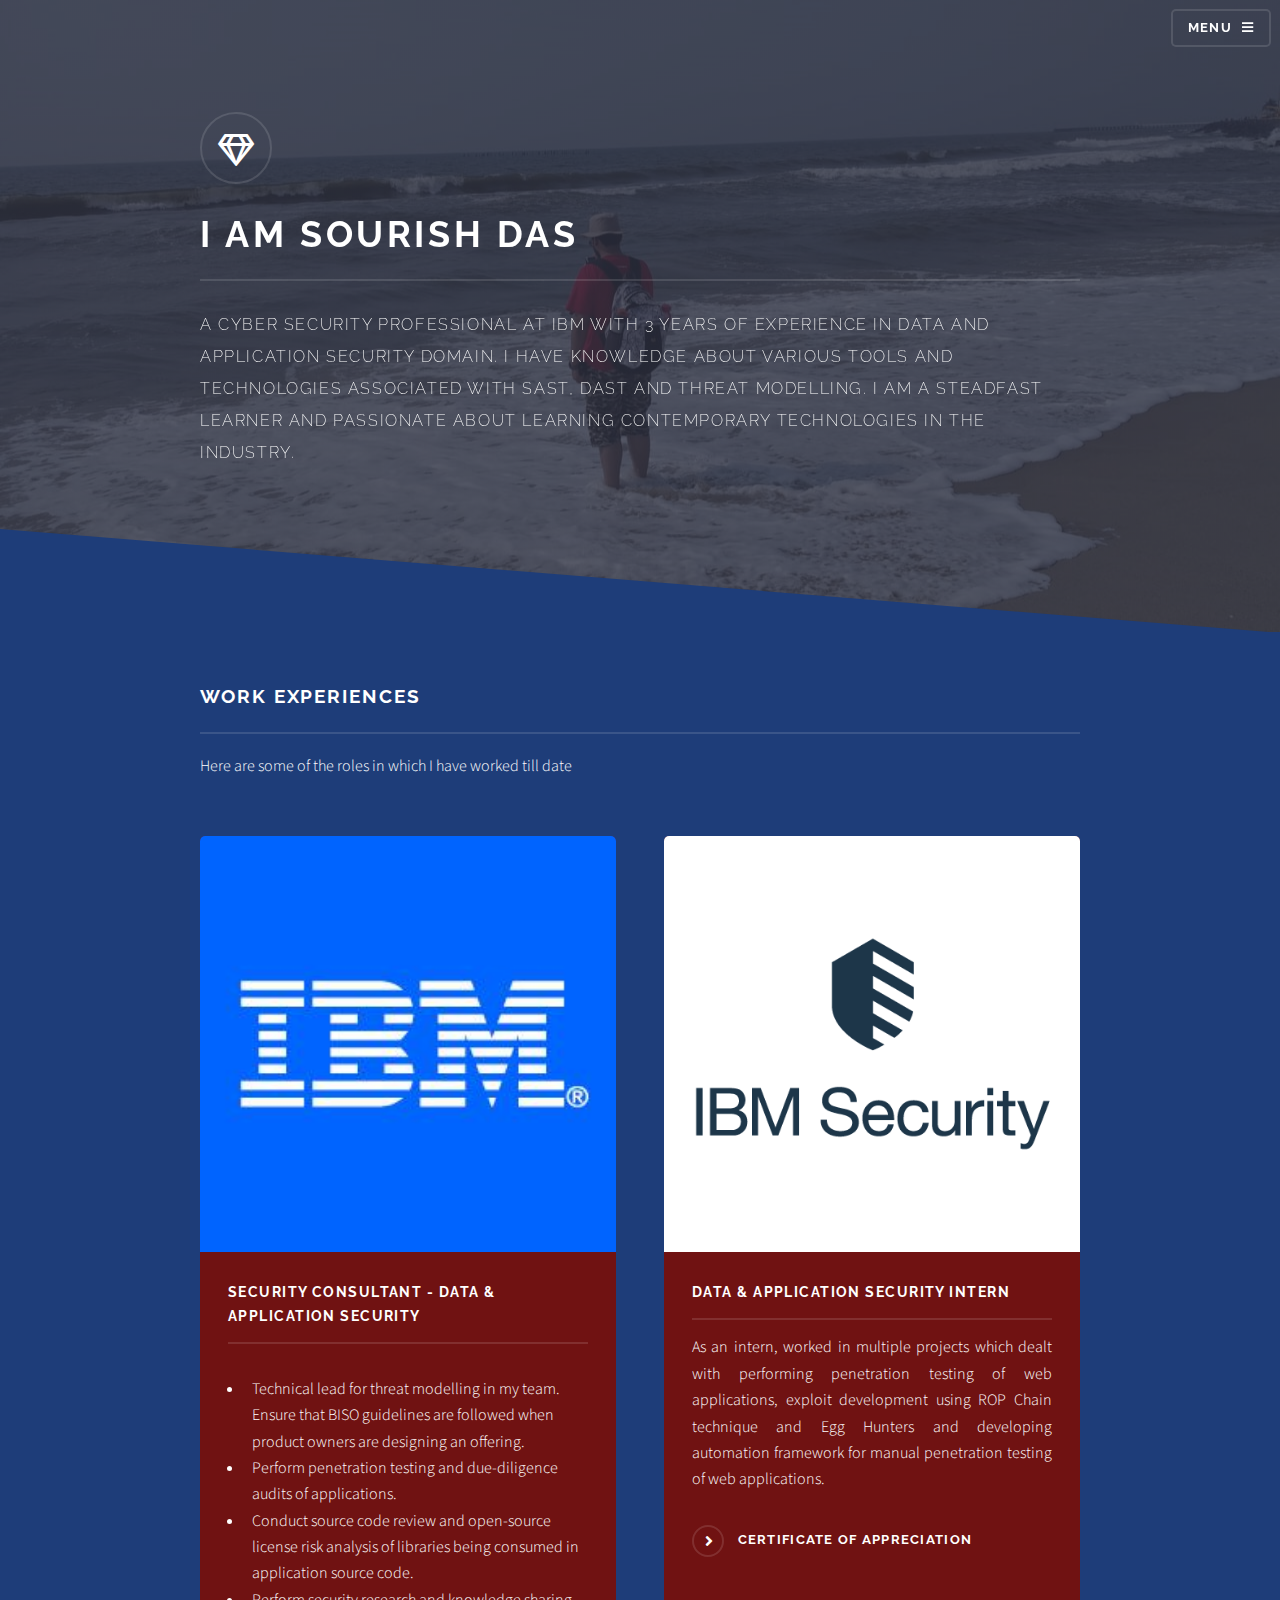
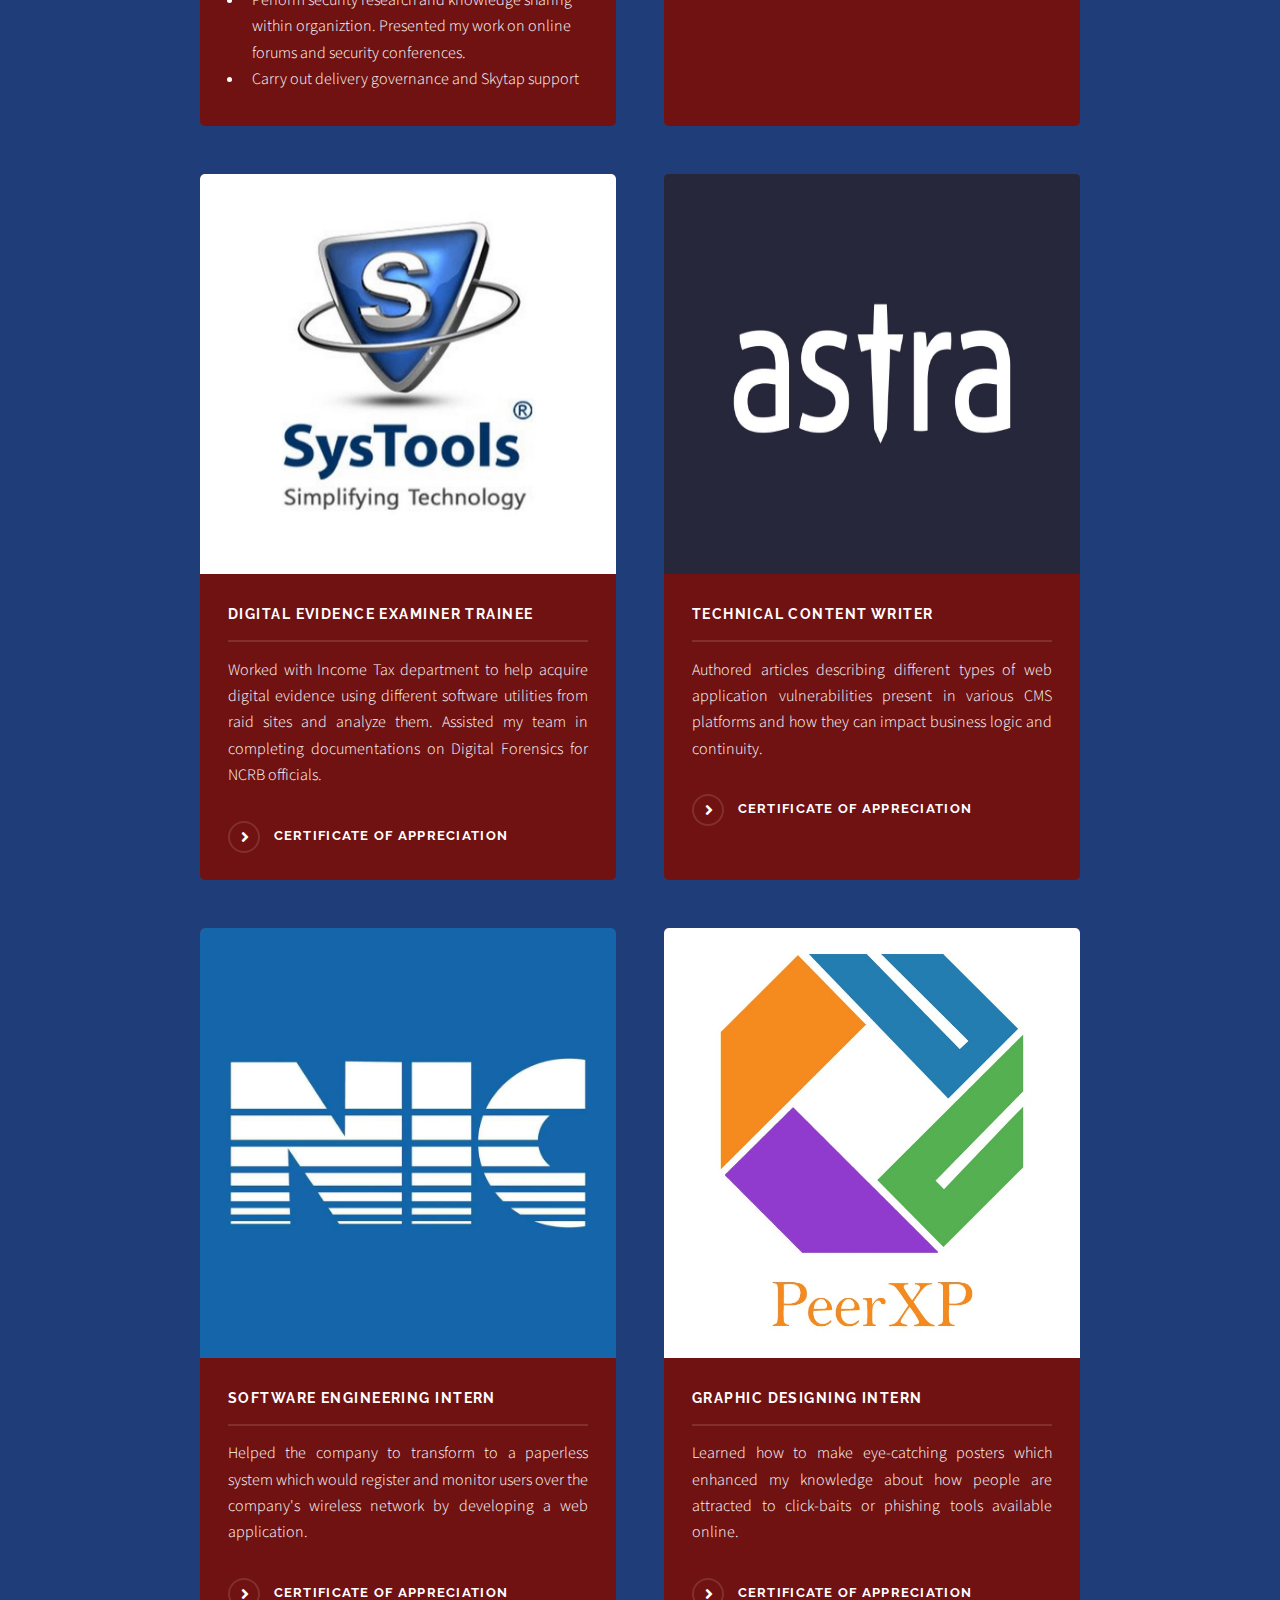
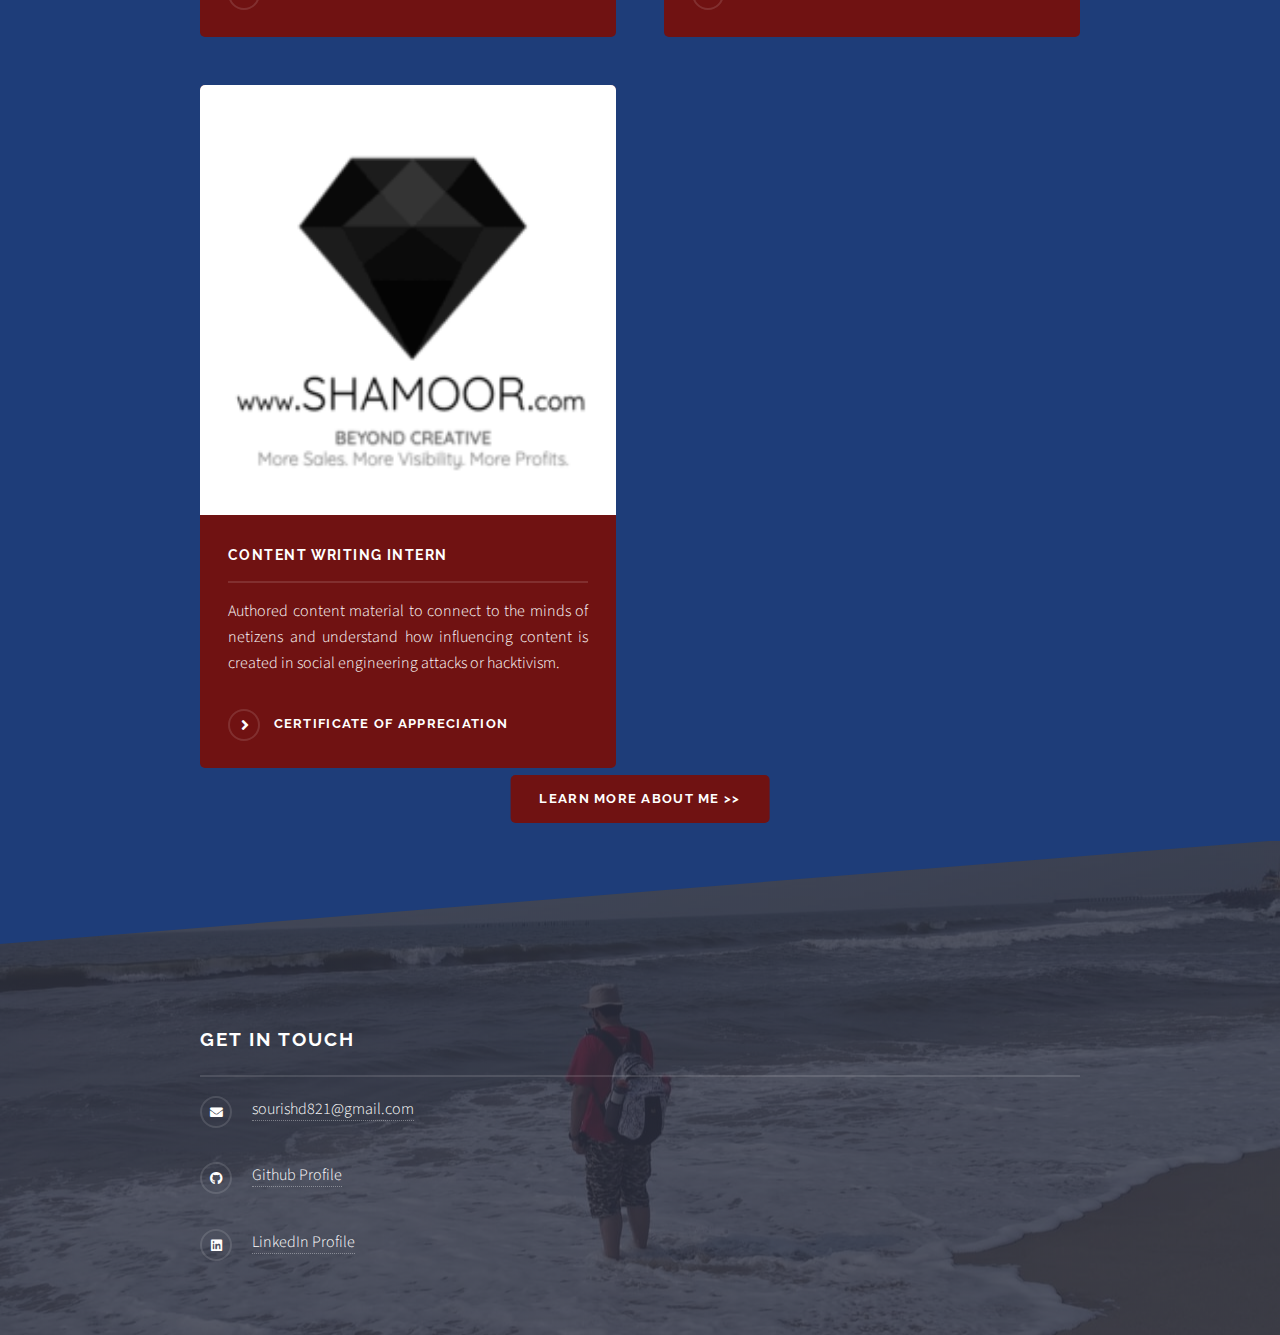
==== commit a3d68292: "Remove resume download section." ====
--- a/index.html
+++ b/index.html
@@ -110,7 +110,7 @@
 								<li class="icon solid fa-envelope"><a href="mailto:sourishd21@gmail.com">sourishd821@gmail.com</a></li>
 								<li class="icon brands fa-github"><a href="https://www.github.com/sdas-ghub98">Github Profile</a></li>
 								<li class="icon brands fa-linkedin"><a href="https://www.linkedin.com/in/sclandestined">LinkedIn Profile</a></li>
-								<li class="icon solid fa-download"><a href="Resume 2022.pdf">Download my resume</a></li>
+								
 						</div>
 					</section>
 
